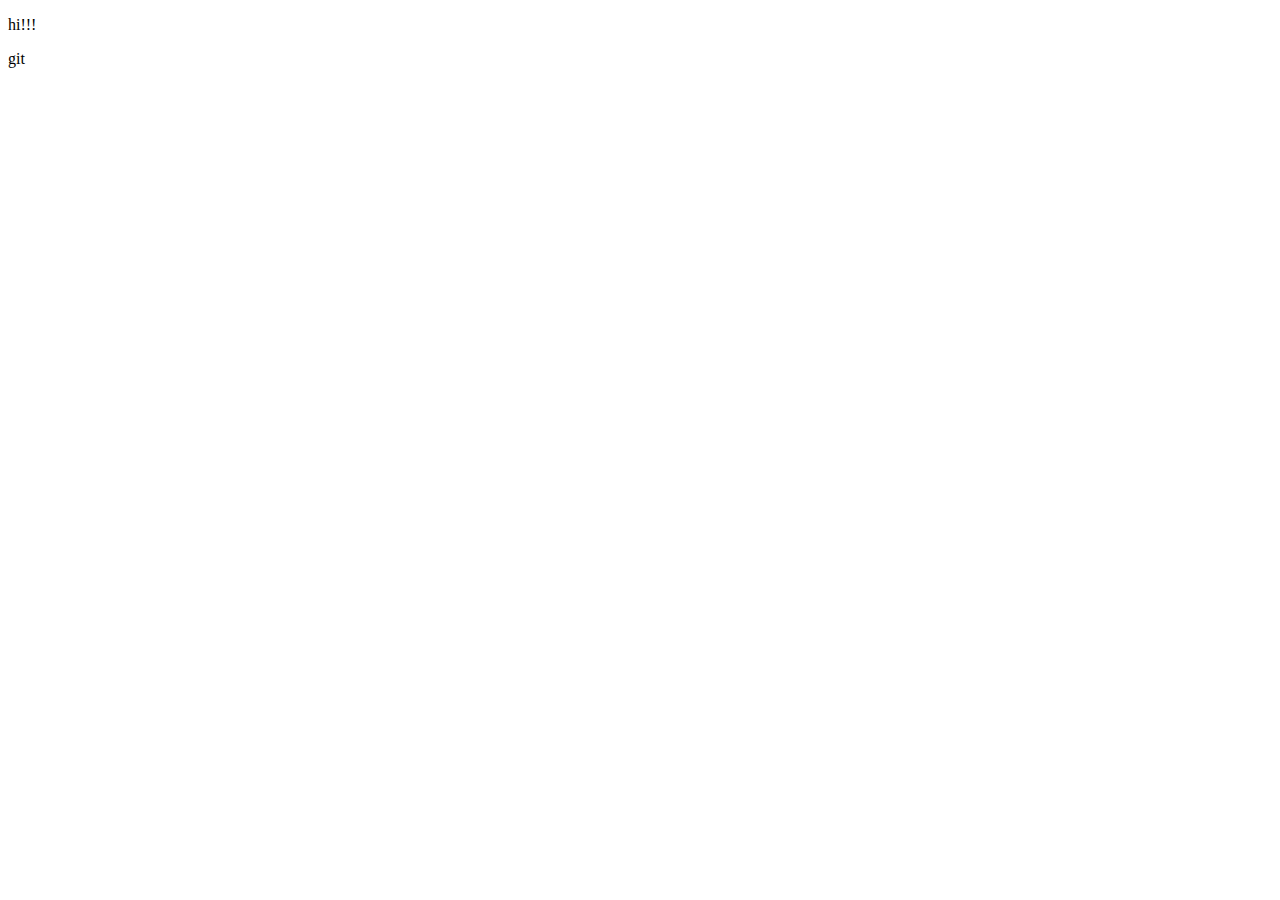
==== index.html @ 1c4cb1d4 "Add files via upload" ====
<!DOCTYPE html>
<html lang="en">
  <head>
    <meta charset="UTF-8" />
    <meta name="viewport" content="width=device-width, initial-scale=1.0" />
    <title>Document</title>
  </head>
  <body>
    <p>hi!!!</p>
  </body>
</html>
git
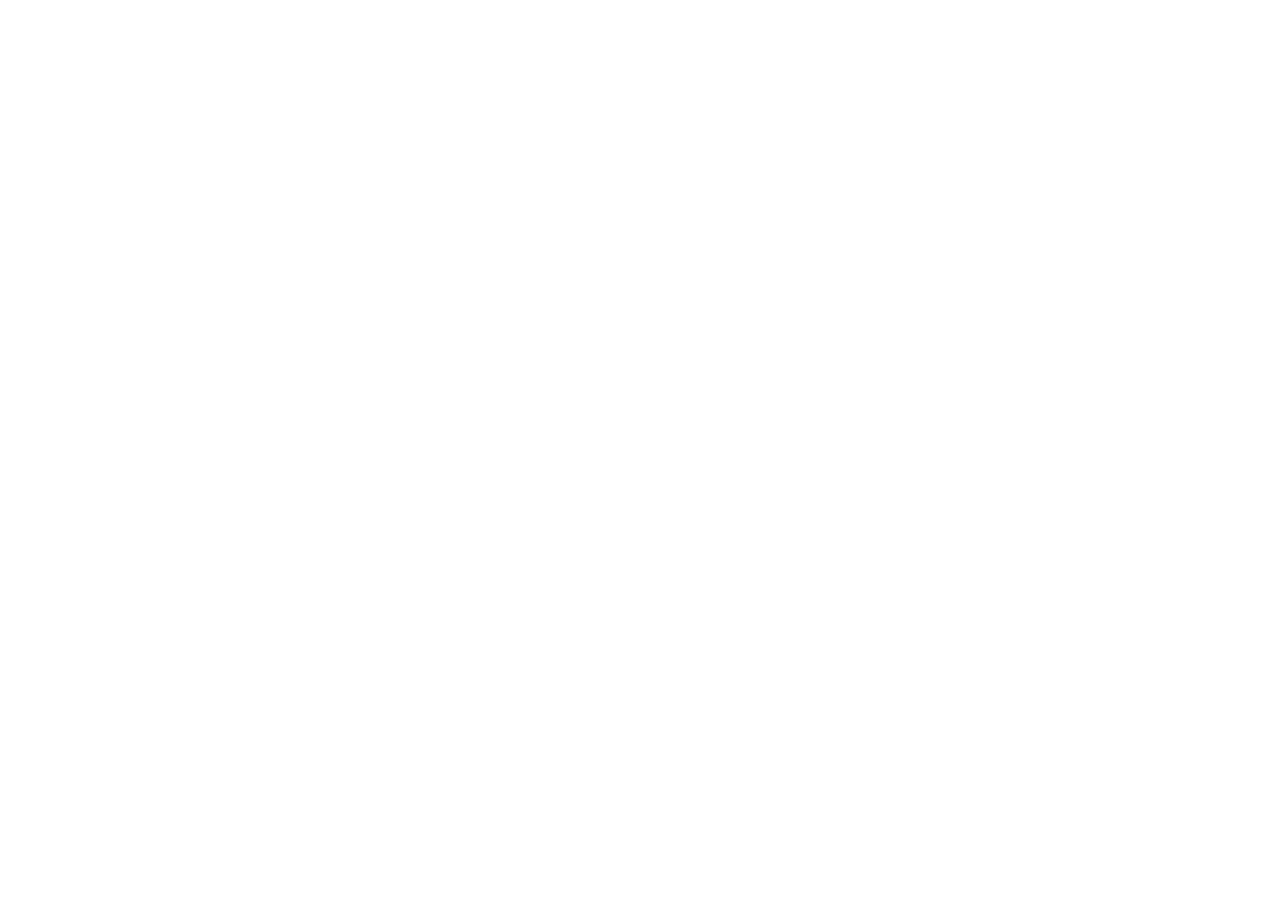
==== commit c0b8716f: "commit first" ====
--- a/index.html
+++ b/index.html
@@ -1,12 +1,13 @@
-<!DOCTYPE html>
-<html lang="en">
-  <head>
-    <meta charset="UTF-8" />
-    <meta name="viewport" content="width=device-width, initial-scale=1.0" />
-    <title>Document</title>
-  </head>
-  <body>
-    <p>hi!!!</p>
-  </body>
-</html>
-git
+<!DOCTYPE html>
+<html lang="en">
+  <head>
+    <meta charset="UTF-8" />
+    <meta name="viewport" content="width=device-width, initial-scale=1.0" />
+    <title>Document</title>
+  </head>
+  <body>
+    <header></header>
+    <link a="" />
+    <foot></foot>
+  </body>
+</html>
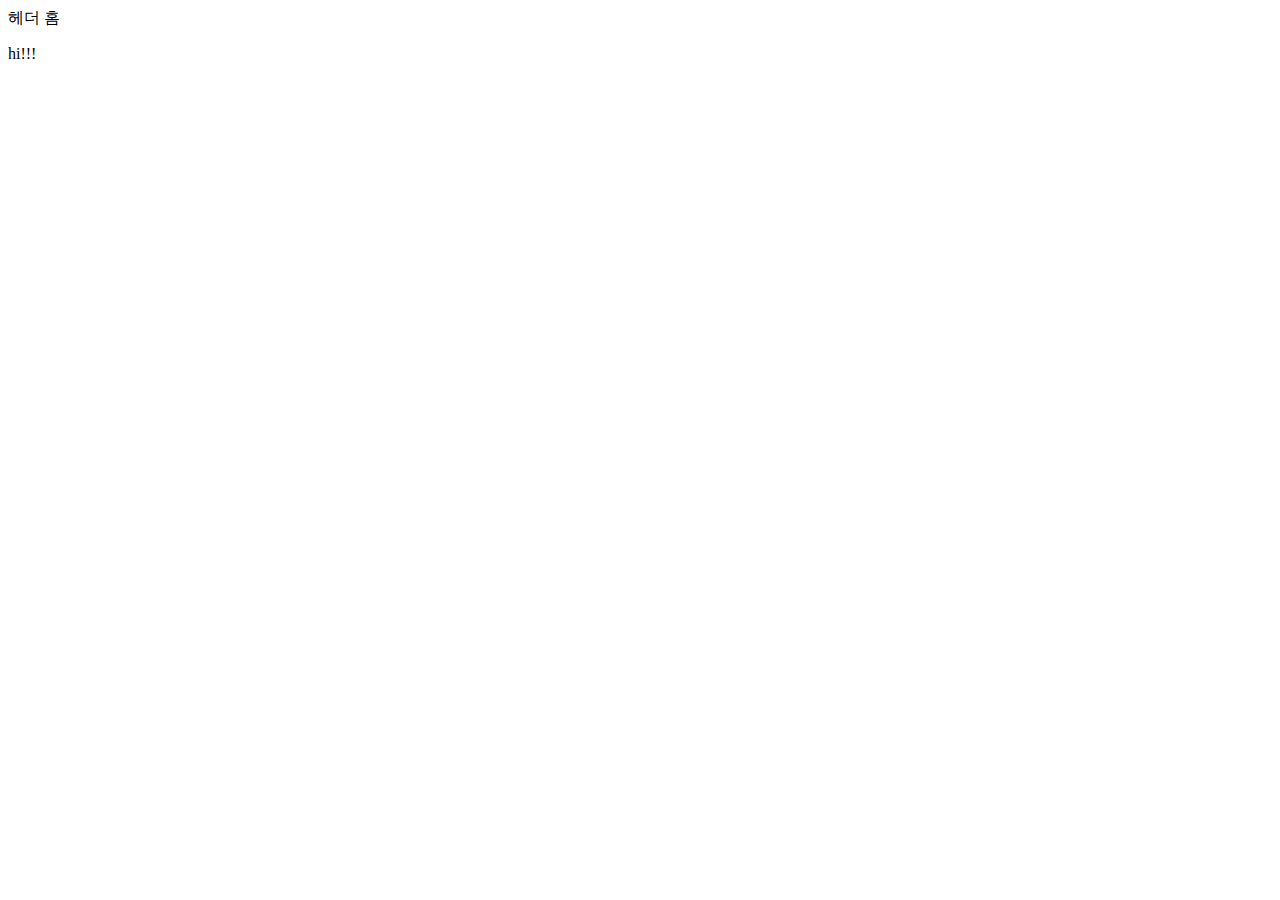
==== commit 5f899135: "commit second" ====
--- a/index.html
+++ b/index.html
@@ -2,12 +2,12 @@
 <html lang="en">
   <head>
     <meta charset="UTF-8" />
+
     <meta name="viewport" content="width=device-width, initial-scale=1.0" />
     <title>Document</title>
   </head>
   <body>
-    <header></header>
-    <link a="" />
-    <foot></foot>
+    헤더 홈
+    <p>hi!!!</p>
   </body>
 </html>
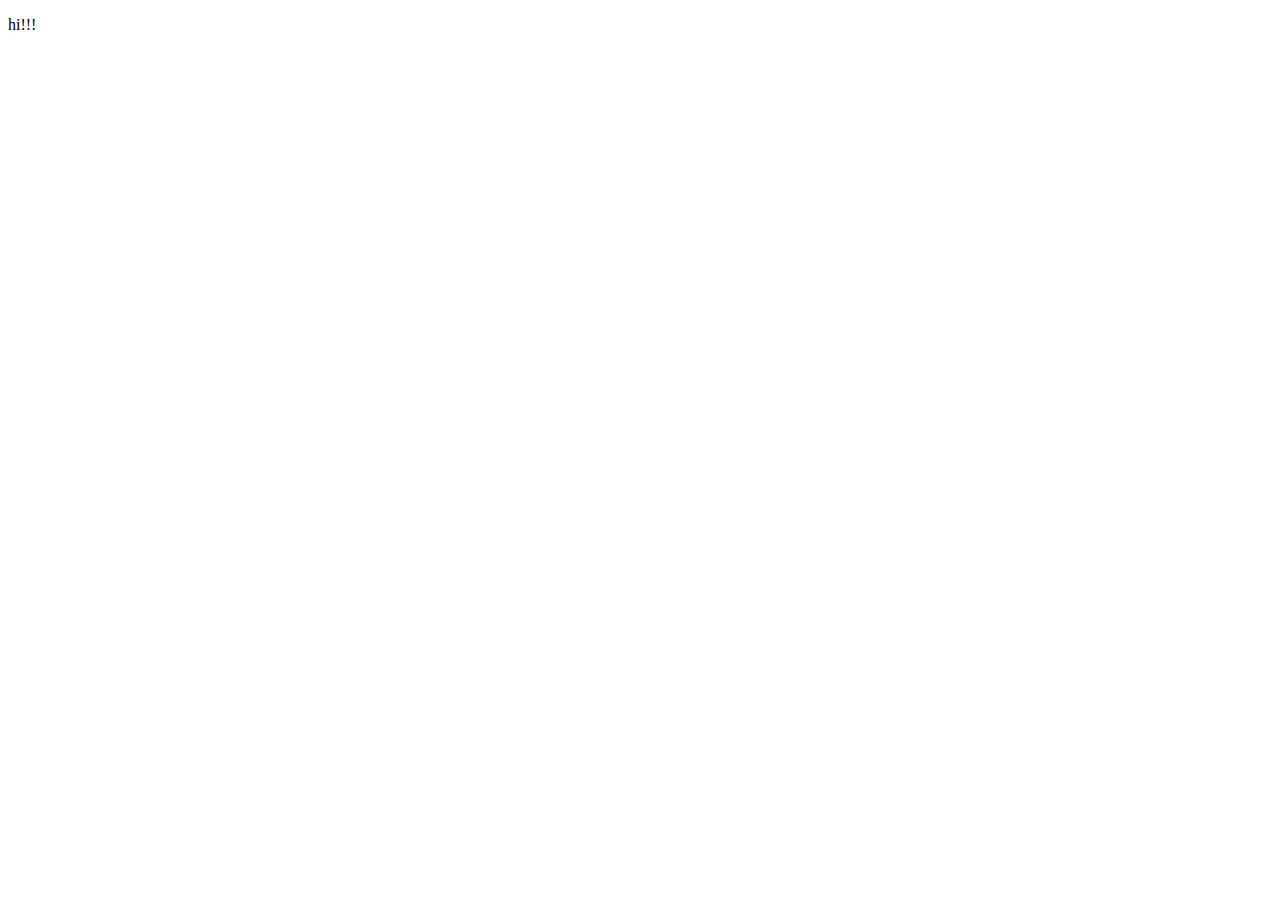
==== commit a5299314: "commit" ====
--- a/index.html
+++ b/index.html
@@ -2,12 +2,10 @@
 <html lang="en">
   <head>
     <meta charset="UTF-8" />
-
     <meta name="viewport" content="width=device-width, initial-scale=1.0" />
     <title>Document</title>
   </head>
   <body>
-    헤더 홈
     <p>hi!!!</p>
   </body>
 </html>
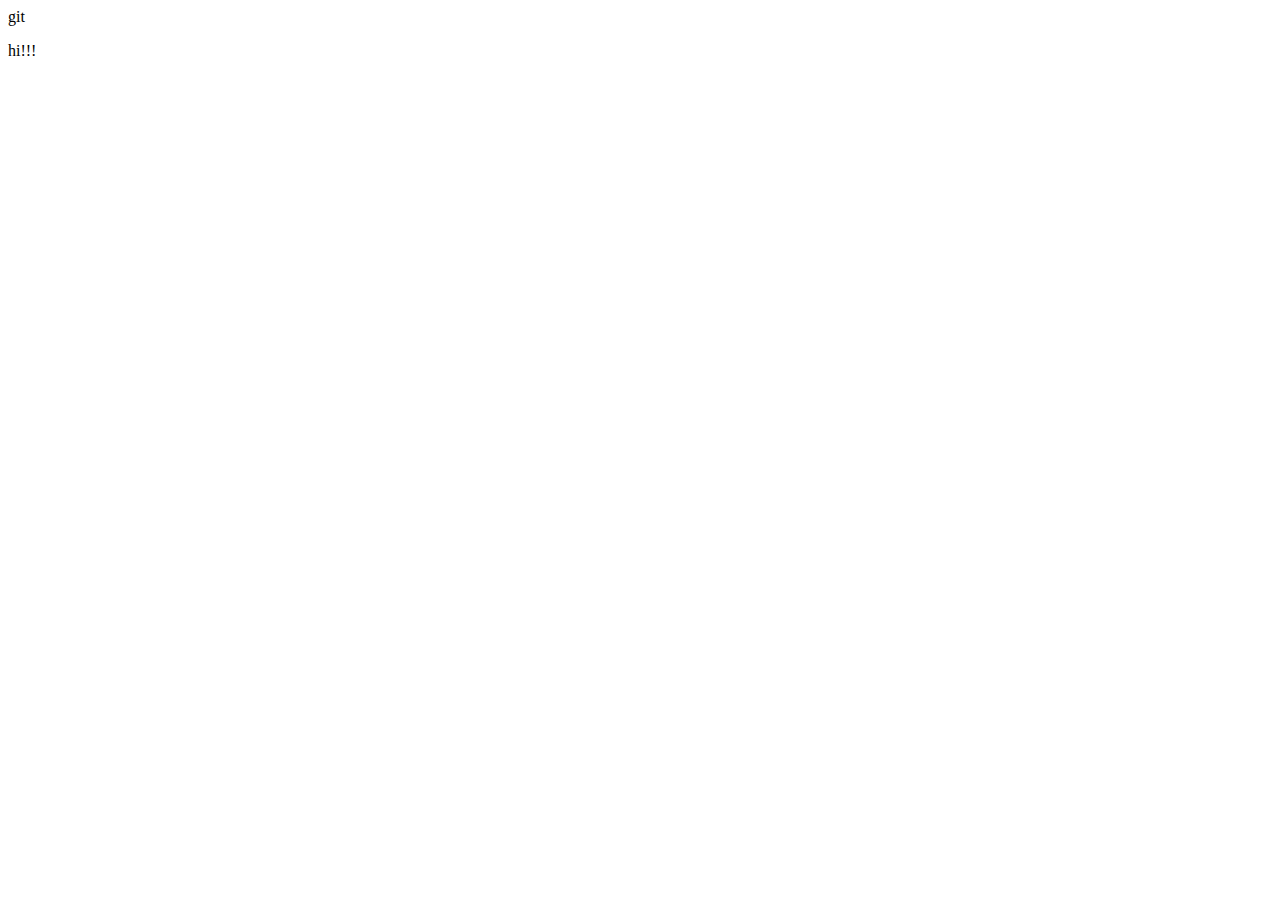
==== commit ca4ec950: "commit second" ====
--- a/index.html
+++ b/index.html
@@ -6,6 +6,7 @@
     <title>Document</title>
   </head>
   <body>
+    git
     <p>hi!!!</p>
   </body>
 </html>
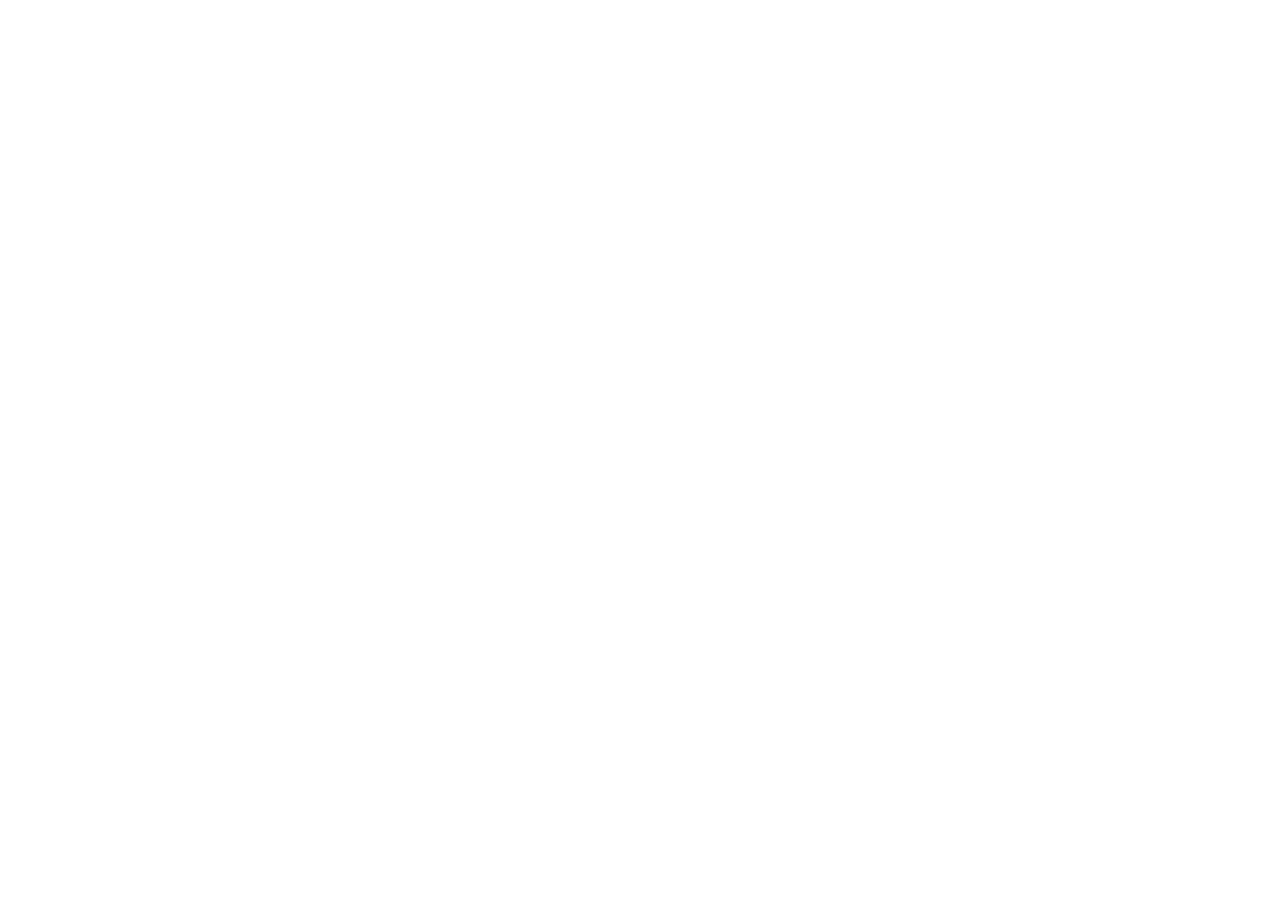
==== commit 6f3d2abb: "Commit first main layout" ====
--- a/index.html
+++ b/index.html
@@ -2,11 +2,10 @@
 <html lang="en">
   <head>
     <meta charset="UTF-8" />
+
     <meta name="viewport" content="width=device-width, initial-scale=1.0" />
     <title>Document</title>
+    <link rel="normalize" href="index.css" />
   </head>
-  <body>
-    git
-    <p>hi!!!</p>
-  </body>
+  <body></body>
 </html>
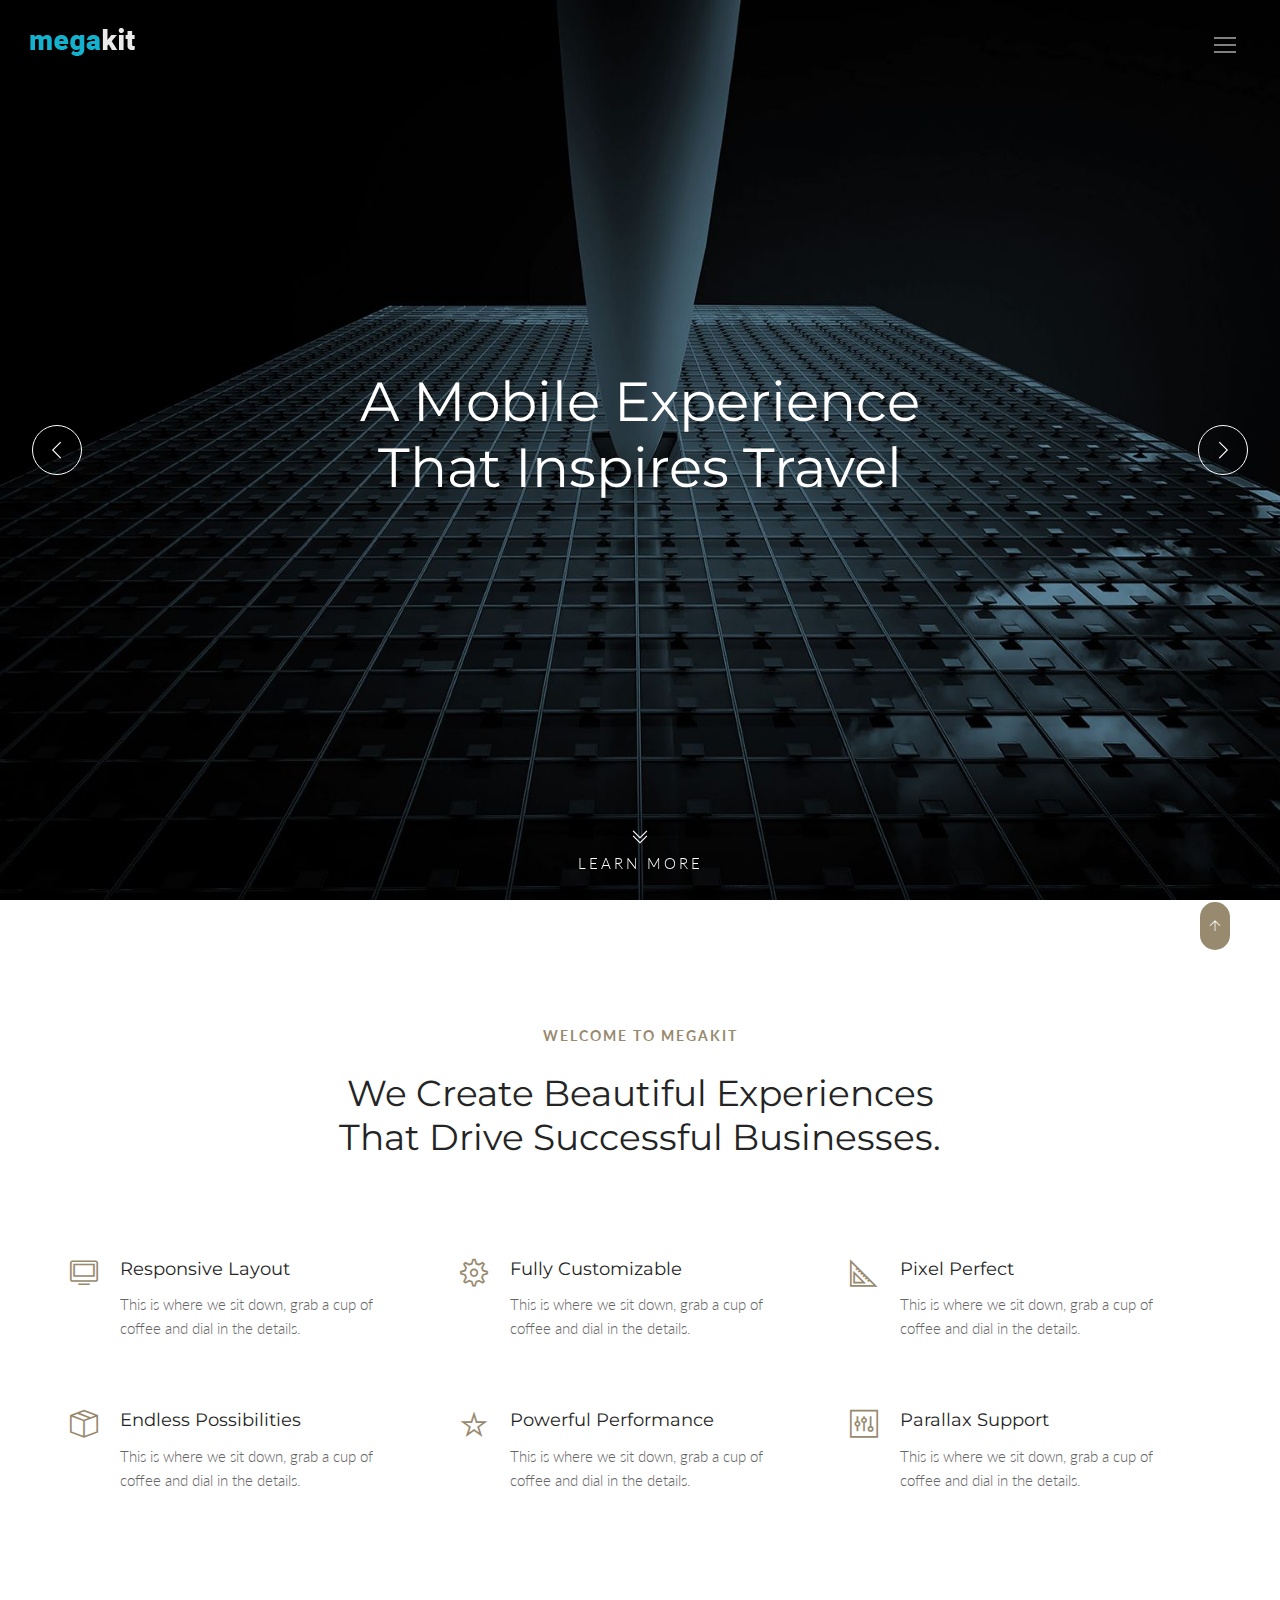
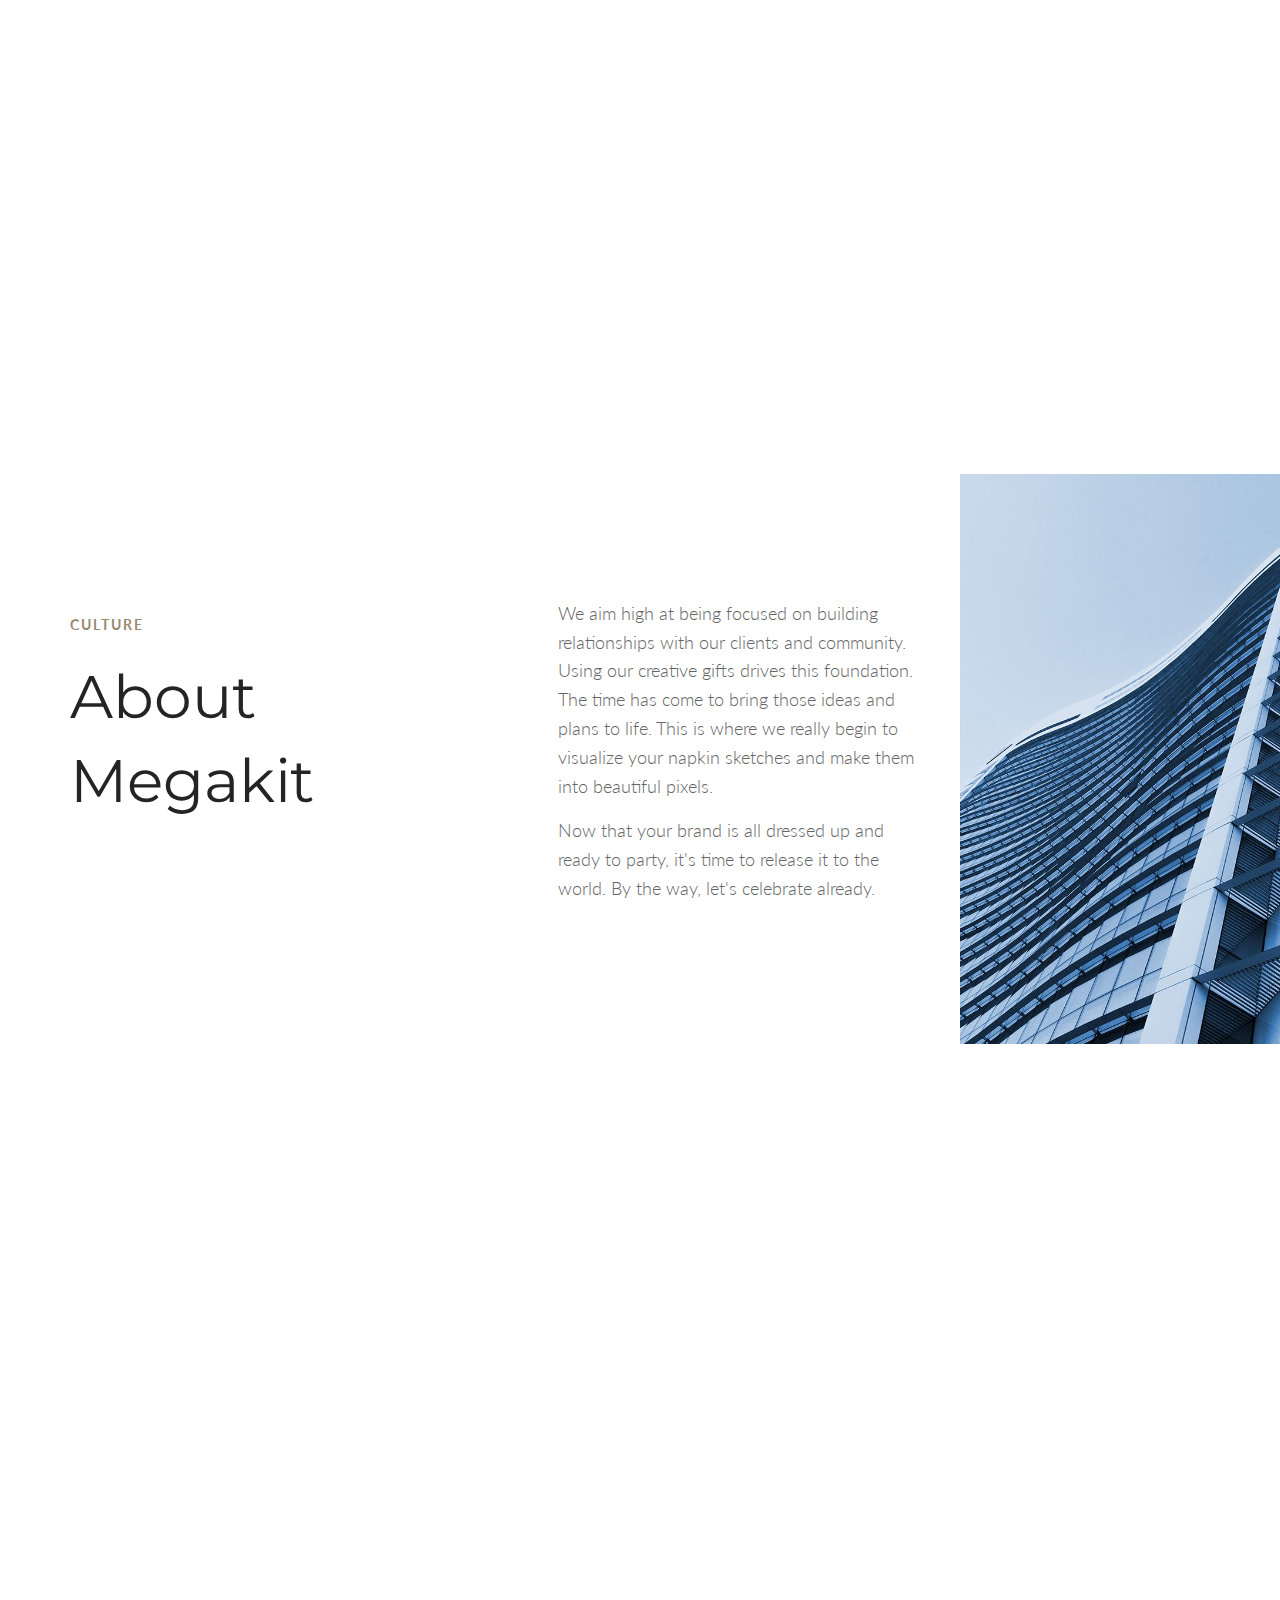
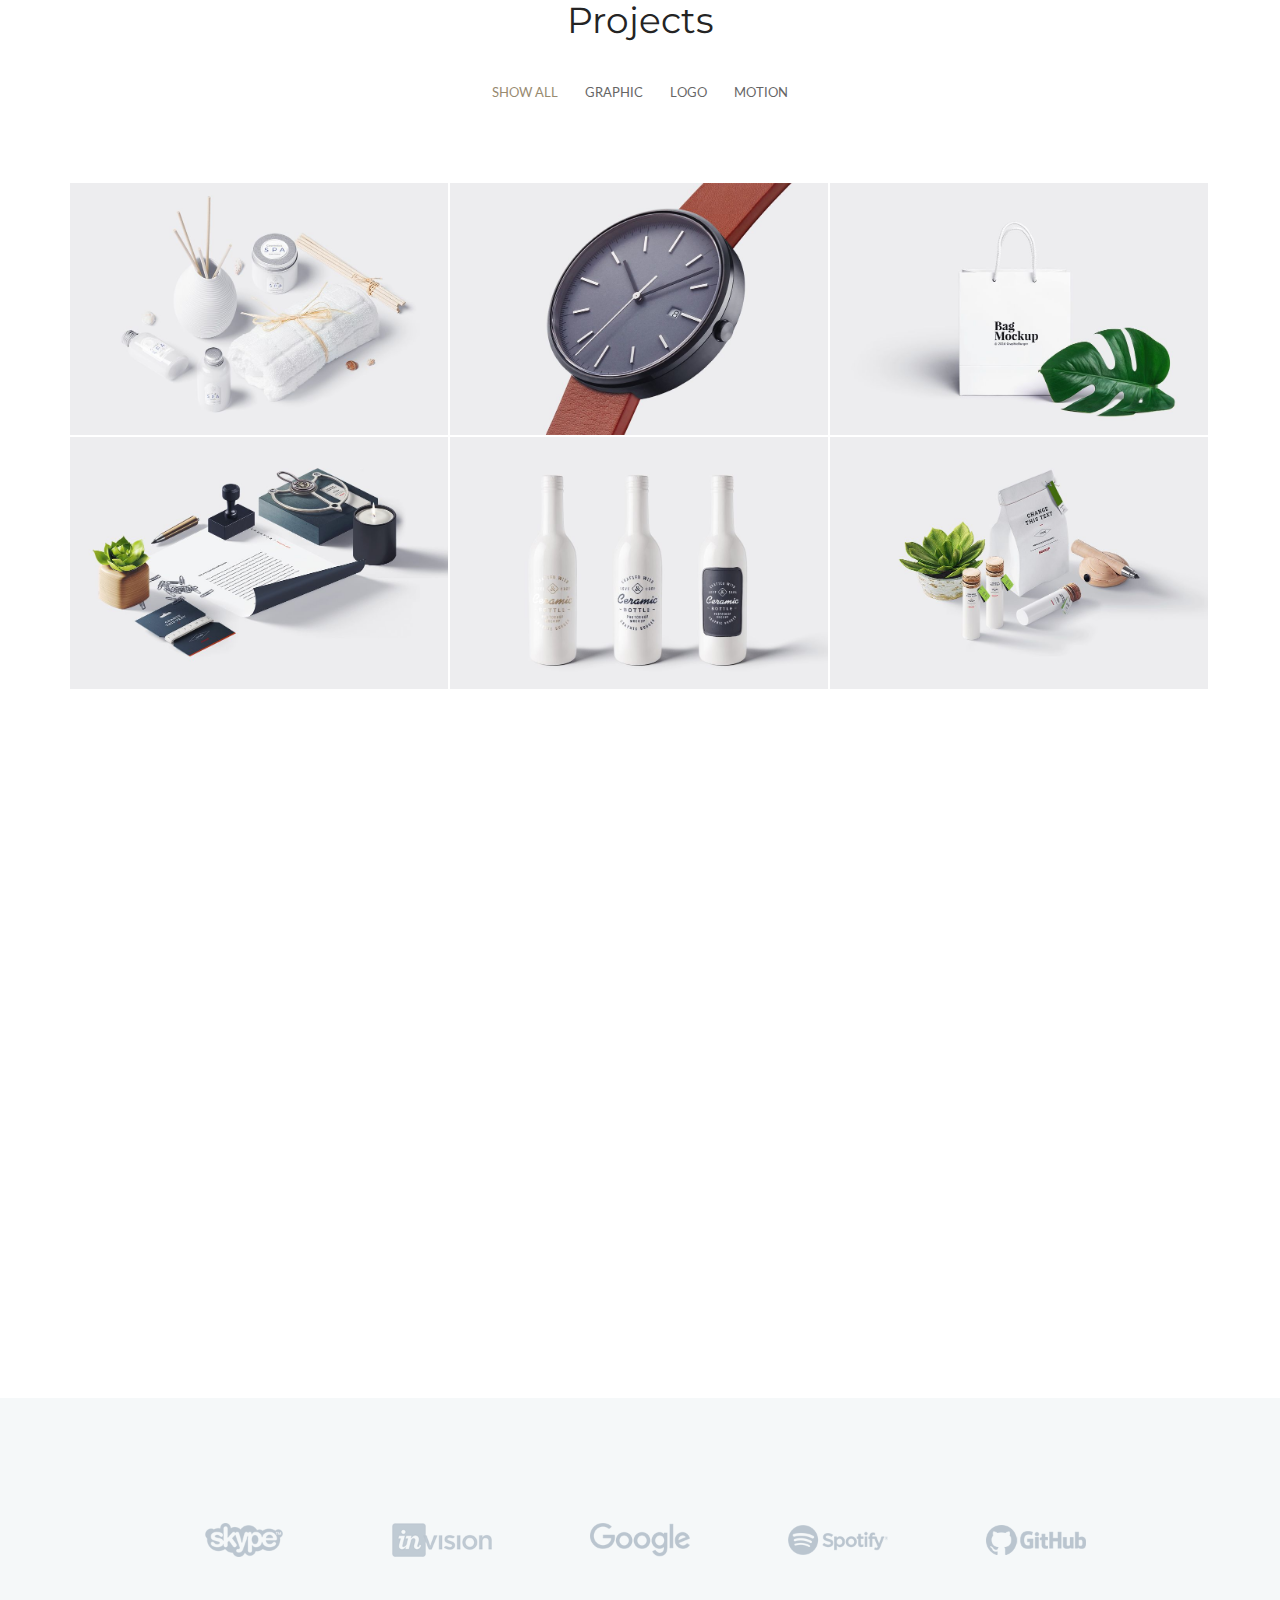
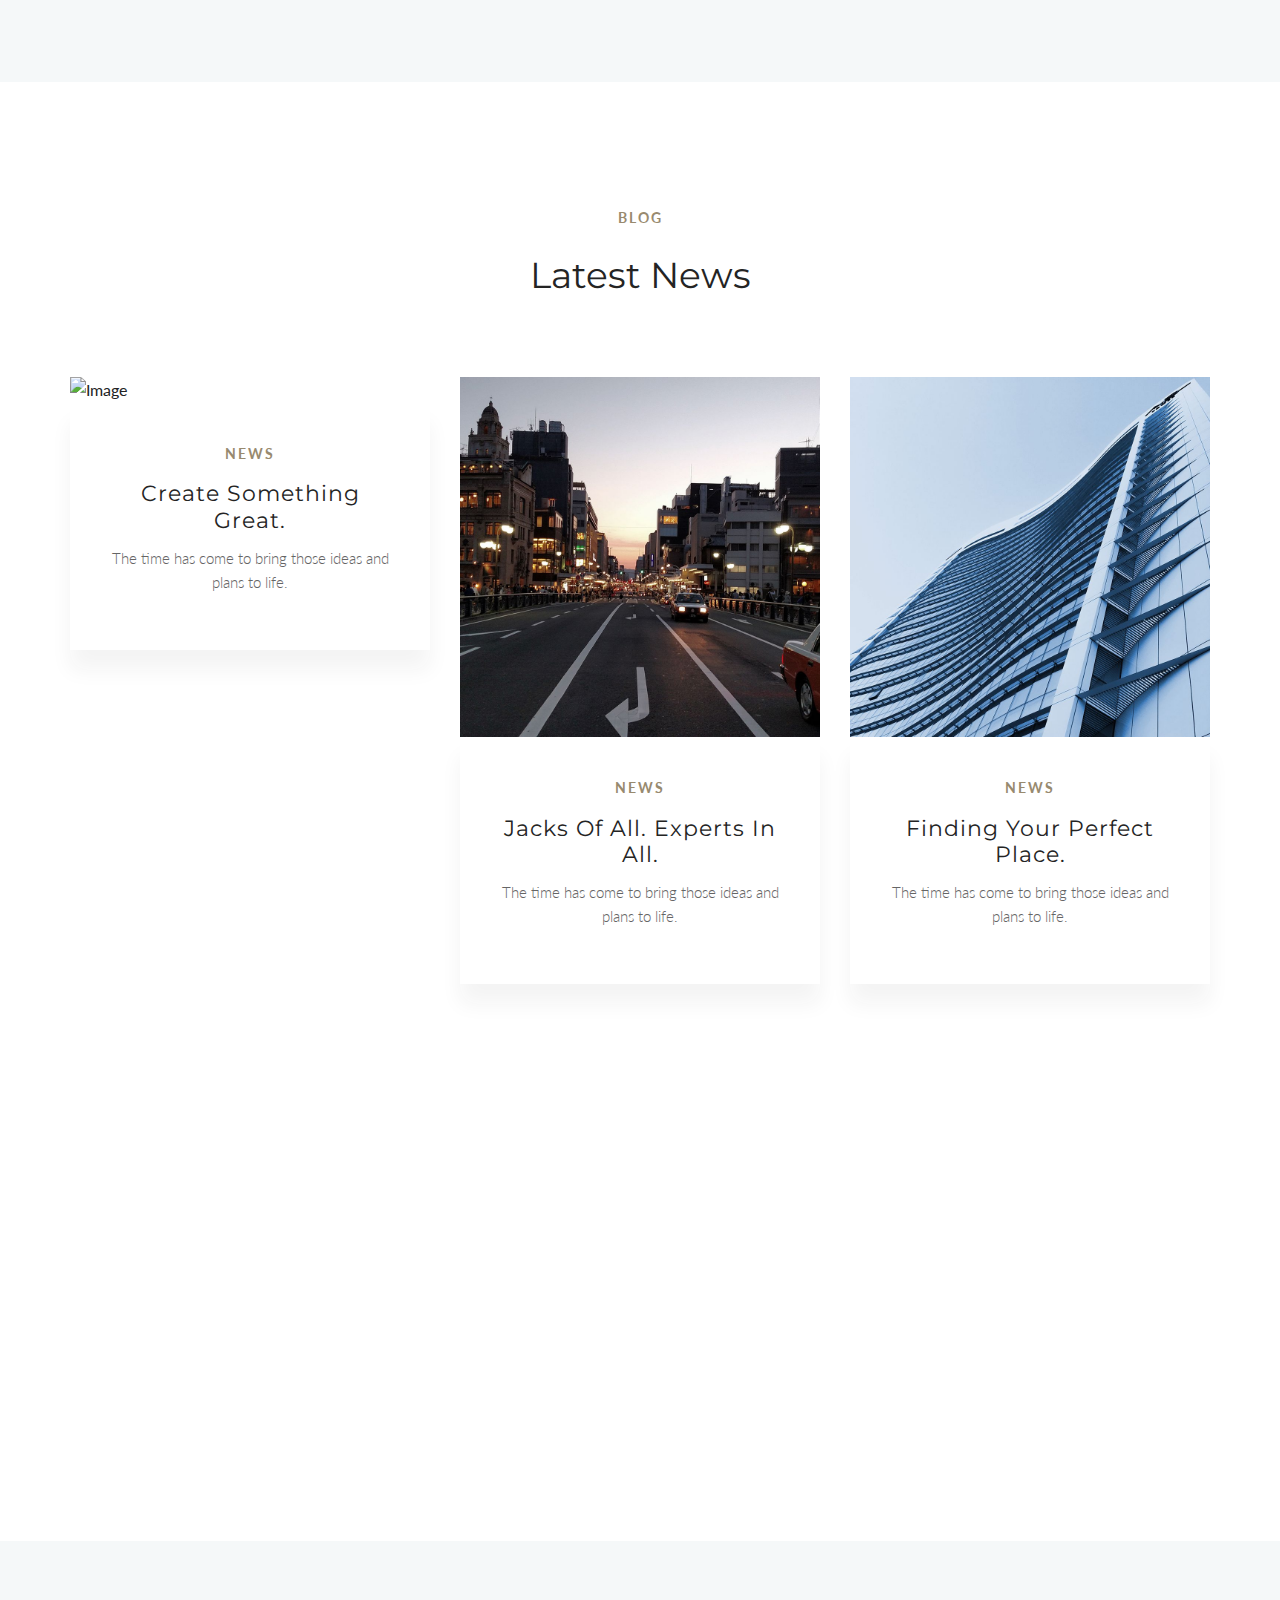
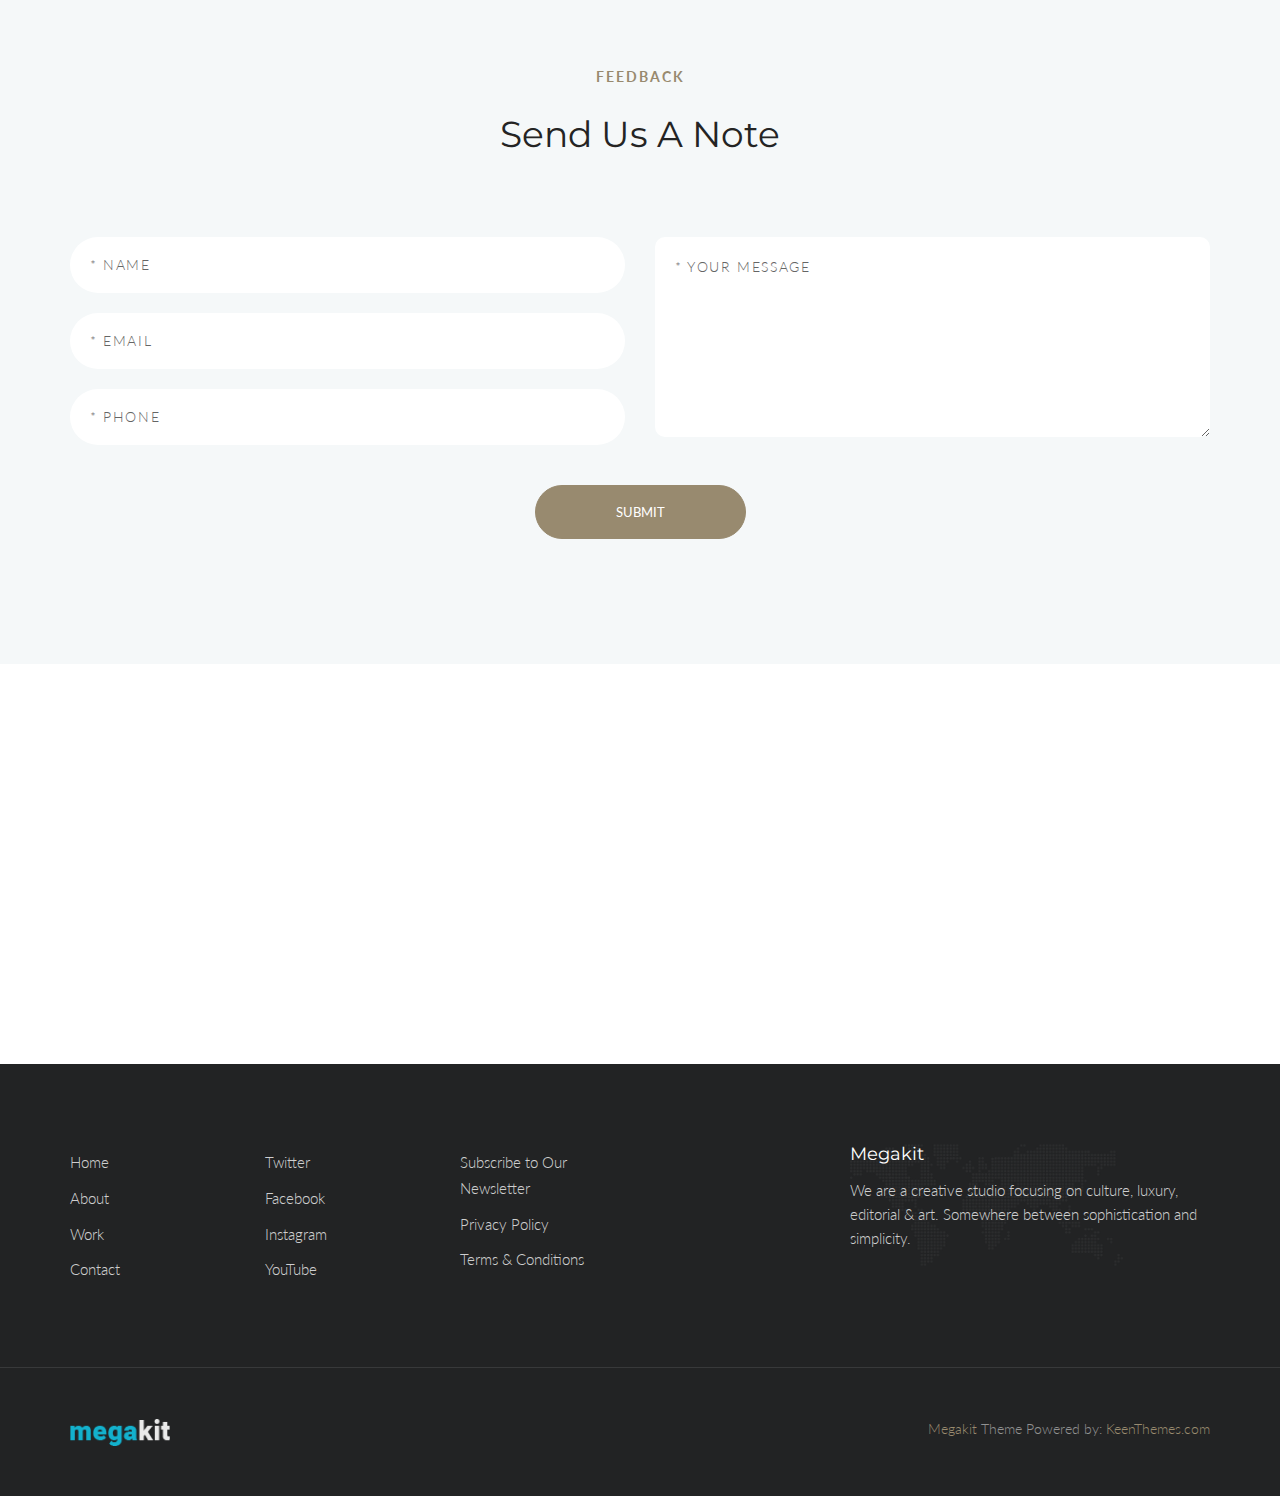
==== commit b3f42e09: "master commit" ====
--- a/index.html
+++ b/index.html
@@ -1,11 +1,792 @@
 <!DOCTYPE html>
-<html lang="en">
-  <head>
-    <meta charset="UTF-8" />
-
-    <meta name="viewport" content="width=device-width, initial-scale=1.0" />
-    <title>Document</title>
-    <link rel="normalize" href="index.css" />
-  </head>
-  <body></body>
+<html lang="en" class="no-js">
+    <!-- Begin Head -->
+    <head>
+        <!-- Basic -->
+        <meta charset="utf-8"/>
+        <meta name="viewport" content="width=device-width, initial-scale=1, shrink-to-fit=no">
+        <meta http-equiv="x-ua-compatible" content="ie=edge">
+        <title>Megakit - HTML5 Theme</title>
+        <meta name="keywords" content="HTML5 Theme" />
+        <meta name="description" content="Megakit - HTML5 Theme">
+        <meta name="author" content="keenthemes.com">
+
+        <!-- Web Fonts -->
+        <link href="https://fonts.googleapis.com/css?family=Lato:300,400,400i|Montserrat:400,700" rel="stylesheet">
+
+        <!-- Vendor Styles -->
+        <link href="vendor/bootstrap/css/bootstrap.min.css" rel="stylesheet" type="text/css"/>
+        <link href="css/animate.css" rel="stylesheet" type="text/css"/>
+        <link href="vendor/themify/themify.css" rel="stylesheet" type="text/css"/>
+        <link href="vendor/scrollbar/scrollbar.min.css" rel="stylesheet" type="text/css"/>
+        <link href="vendor/magnific-popup/magnific-popup.css" rel="stylesheet" type="text/css"/>
+        <link href="vendor/swiper/swiper.min.css" rel="stylesheet" type="text/css"/>
+        <link href="vendor/cubeportfolio/css/cubeportfolio.min.css" rel="stylesheet" type="text/css"/>
+
+        <!-- Theme Styles -->
+        <link href="css/style.css" rel="stylesheet" type="text/css"/>
+        <link href="css/global/global.css" rel="stylesheet" type="text/css"/>
+
+        <!-- Favicon -->
+        <link rel="shortcut icon" href="img/favicon.ico" type="image/x-icon">
+        <link rel="apple-touch-icon" href="img/apple-touch-icon.png">
+    </head>
+    <!-- End Head -->
+
+    <!-- Body -->
+    <body>
+
+        <!--========== HEADER ==========-->
+        <header class="navbar-fixed-top s-header js__header-sticky js__header-overlay">
+            <!-- Navbar -->
+            <div class="s-header__navbar">
+                <div class="s-header__container">
+                    <div class="s-header__navbar-row">
+                        <div class="s-header__navbar-row-col">
+                            <!-- Logo -->
+                            <div class="s-header__logo">
+                                <a href="index.html" class="s-header__logo-link">
+                                    <img class="s-header__logo-img s-header__logo-img-default" src="img/logo.png" alt="Megakit Logo">
+                                    <img class="s-header__logo-img s-header__logo-img-shrink" src="img/logo-dark.png" alt="Megakit Logo">
+                                </a>
+                            </div>
+                            <!-- End Logo -->
+                        </div>
+                        <div class="s-header__navbar-row-col">
+                            <!-- Trigger -->
+                            <a href="javascript:void(0);" class="s-header__trigger js__trigger">
+                                <span class="s-header__trigger-icon"></span>
+                                <svg x="0rem" y="0rem" width="3.125rem" height="3.125rem" viewbox="0 0 54 54">
+                                    <circle fill="transparent" stroke="#fff" stroke-width="1" cx="27" cy="27" r="25" stroke-dasharray="157 157" stroke-dashoffset="157"></circle>
+                                </svg>
+                            </a>
+                            <!-- End Trigger -->
+                        </div>
+                    </div>
+                </div>
+            </div>
+            <!-- End Navbar -->
+
+            <!-- Overlay -->
+            <div class="s-header-bg-overlay js__bg-overlay">
+                <!-- Nav -->
+                <nav class="s-header__nav js__scrollbar">
+                    <div class="container-fluid">
+                        <!-- Menu List -->                                
+                        <ul class="list-unstyled s-header__nav-menu">
+                            <li class="s-header__nav-menu-item"><a class="s-header__nav-menu-link s-header__nav-menu-link-divider -is-active" href="index.html">Corporate</a></li>
+                            <li class="s-header__nav-menu-item"><a class="s-header__nav-menu-link s-header__nav-menu-link-divider" href="index_app_landing.html">App Landing</a></li>
+                            <li class="s-header__nav-menu-item"><a class="s-header__nav-menu-link s-header__nav-menu-link-divider" href="index_portfolio.html">Portfolio</a></li>
+                            <li class="s-header__nav-menu-item"><a class="s-header__nav-menu-link s-header__nav-menu-link-divider" href="index_events.html">Events</a></li>
+                            <li class="s-header__nav-menu-item"><a class="s-header__nav-menu-link s-header__nav-menu-link-divider" href="index_lawyer.html">Lawyer</a></li>
+                            <li class="s-header__nav-menu-item"><a class="s-header__nav-menu-link s-header__nav-menu-link-divider" href="index_clinic.html">Clinic</a></li>
+                            <li class="s-header__nav-menu-item"><a class="s-header__nav-menu-link s-header__nav-menu-link-divider" href="index_coming_soon.html">Coming Soon</a></li>
+                        </ul>
+                        <!-- End Menu List -->
+
+                        <!-- Menu List -->                                
+                        <ul class="list-unstyled s-header__nav-menu">
+                            <li class="s-header__nav-menu-item"><a class="s-header__nav-menu-link s-header__nav-menu-link-divider" href="about.html">About</a></li>
+                            <li class="s-header__nav-menu-item"><a class="s-header__nav-menu-link s-header__nav-menu-link-divider" href="team.html">Team</a></li>
+                            <li class="s-header__nav-menu-item"><a class="s-header__nav-menu-link s-header__nav-menu-link-divider" href="services.html">Services</a></li>
+                            <li class="s-header__nav-menu-item"><a class="s-header__nav-menu-link s-header__nav-menu-link-divider" href="events.html">Events</a></li>
+                            <li class="s-header__nav-menu-item"><a class="s-header__nav-menu-link s-header__nav-menu-link-divider" href="faq.html">FAQ</a></li>
+                            <li class="s-header__nav-menu-item"><a class="s-header__nav-menu-link s-header__nav-menu-link-divider" href="contacts.html">Contacts</a></li>
+                        </ul>
+                        <!-- End Menu List -->
+                    </div>
+                </nav>
+                <!-- End Nav -->
+                
+                <!-- Action -->
+                <ul class="list-inline s-header__action s-header__action--lb">
+                    <li class="s-header__action-item"><a class="s-header__action-link -is-active" href="#">En</a></li>
+                    <li class="s-header__action-item"><a class="s-header__action-link" href="#">Fr</a></li>
+                </ul>
+                <!-- End Action -->
+
+                <!-- Action -->
+                <ul class="list-inline s-header__action s-header__action--rb">
+                    <li class="s-header__action-item">
+                        <a class="s-header__action-link" href="#">
+                            <i class="g-padding-r-5--xs ti-facebook"></i>
+                            <span class="g-display-none--xs g-display-inline-block--sm">Facebook</span>
+                        </a>
+                    </li>
+                    <li class="s-header__action-item">
+                        <a class="s-header__action-link" href="#">
+                            <i class="g-padding-r-5--xs ti-twitter"></i>
+                            <span class="g-display-none--xs g-display-inline-block--sm">Twitter</span>
+                        </a>
+                    </li>
+                    <li class="s-header__action-item">
+                        <a class="s-header__action-link" href="#">
+                            <i class="g-padding-r-5--xs ti-instagram"></i>
+                            <span class="g-display-none--xs g-display-inline-block--sm">Instagram</span>
+                        </a>
+                    </li>
+                </ul>
+                <!-- End Action -->
+            </div>
+            <!-- End Overlay -->
+        </header>
+        <!--========== END HEADER ==========-->
+
+        <!--========== SWIPER SLIDER ==========-->
+        <div class="s-swiper js__swiper-one-item">
+            <!-- Swiper Wrapper -->
+            <div class="swiper-wrapper">
+                <div class="g-fullheight--xs g-bg-position--center swiper-slide" style="background: url('img/1920x1080/02.jpg');">
+                    <div class="container g-text-center--xs g-ver-center--xs">
+                        <div class="g-margin-b-30--xs">
+                            <h1 class="g-font-size-35--xs g-font-size-45--sm g-font-size-55--md g-color--white">A Mobile Experience<br>That Inspires Travel</h1>
+                        </div>
+                    </div>
+                </div>
+                <div class="g-fullheight--xs g-bg-position--center swiper-slide" style="background: url('img/1920x1080/cafe01.png');">
+                    <div class="container g-text-center--xs g-ver-center--xs">
+                        <div class="g-margin-b-30--xs">
+                            <div class="g-margin-b-30--xs">
+                                <h2 class="g-font-size-35--xs g-font-size-45--sm g-font-size-55--md g-color--white">We Craft Experience<br>That Help Brands<br>Stand Out</h2>
+                            </div>
+                        </div>
+                    </div>
+                </div>
+            </div>
+            <!-- End Swiper Wrapper -->
+
+            <!-- Arrows -->
+            <a href="javascript:void(0);" class="s-swiper__arrow-v1--right s-icon s-icon--md s-icon--white-brd g-radius--circle ti-angle-right js__swiper-btn--next"></a>
+            <a href="javascript:void(0);" class="s-swiper__arrow-v1--left s-icon s-icon--md s-icon--white-brd g-radius--circle ti-angle-left js__swiper-btn--prev"></a>
+            <!-- End Arrows -->
+            
+            <a href="#js__scroll-to-section" class="s-scroll-to-section-v1--bc g-margin-b-15--xs">
+                <span class="g-font-size-18--xs g-color--white ti-angle-double-down"></span>
+                <p class="text-uppercase g-color--white g-letter-spacing--3 g-margin-b-0--xs">Learn More</p>
+            </a>
+        </div>
+        <!--========== END SWIPER SLIDER ==========-->
+
+        <!--========== PAGE CONTENT ==========-->
+        <!-- Features -->
+        <div id="js__scroll-to-section" class="container g-padding-y-80--xs g-padding-y-125--sm">
+            <div class="g-text-center--xs g-margin-b-100--xs">
+                <p class="text-uppercase g-font-size-14--xs g-font-weight--700 g-color--primary g-letter-spacing--2 g-margin-b-25--xs">Welcome to Megakit</p>
+                <h2 class="g-font-size-32--xs g-font-size-36--md">We Create Beautiful Experiences <br> That Drive Successful Businesses.</h2>
+            </div>
+            <div class="row g-margin-b-60--xs g-margin-b-70--md">
+                <div class="col-sm-4 g-margin-b-60--xs g-margin-b-0--md">
+                    <div class="clearfix">
+                        <div class="g-media g-width-30--xs">
+                            <div class="wow fadeInDown" data-wow-duration=".3" data-wow-delay=".1s">
+                                <i class="g-font-size-28--xs g-color--primary ti-desktop"></i>
+                            </div>
+                        </div>
+                        <div class="g-media__body g-padding-x-20--xs">
+                            <h3 class="g-font-size-18--xs">Responsive Layout</h3>
+                            <p class="g-margin-b-0--xs">This is where we sit down, grab a cup of coffee and dial in the details.</p>
+                        </div>
+                    </div>
+                </div>
+                <div class="col-sm-4 g-margin-b-60--xs g-margin-b-0--md">
+                    <div class="clearfix">
+                        <div class="g-media g-width-30--xs">
+                            <div class="wow fadeInDown" data-wow-duration=".3" data-wow-delay=".2s">
+                                <i class="g-font-size-28--xs g-color--primary ti-settings"></i>
+                            </div>
+                        </div>
+                        <div class="g-media__body g-padding-x-20--xs">
+                            <h3 class="g-font-size-18--xs">Fully Customizable</h3>
+                            <p class="g-margin-b-0--xs">This is where we sit down, grab a cup of coffee and dial in the details.</p>
+                        </div>
+                    </div>
+                </div>
+                <div class="col-sm-4">
+                    <div class="clearfix">
+                        <div class="g-media g-width-30--xs">
+                            <div class="wow fadeInDown" data-wow-duration=".3" data-wow-delay=".3s">
+                                <i class="g-font-size-28--xs g-color--primary ti-ruler-alt-2"></i>
+                            </div>
+                        </div>
+                        <div class="g-media__body g-padding-x-20--xs">
+                            <h3 class="g-font-size-18--xs">Pixel Perfect</h3>
+                            <p class="g-margin-b-0--xs">This is where we sit down, grab a cup of coffee and dial in the details.</p>
+                        </div>
+                    </div>
+                </div>
+            </div>
+            <!-- // end row  -->
+            <div class="row">
+                <div class="col-sm-4 g-margin-b-60--xs g-margin-b-0--md">
+                    <div class="clearfix">
+                        <div class="g-media g-width-30--xs">
+                            <div class="wow fadeInDown" data-wow-duration=".3" data-wow-delay=".4s">
+                                <i class="g-font-size-28--xs g-color--primary ti-package"></i>
+                            </div>
+                        </div>
+                        <div class="g-media__body g-padding-x-20--xs">
+                            <h3 class="g-font-size-18--xs">Endless Possibilities</h3>
+                            <p class="g-margin-b-0--xs">This is where we sit down, grab a cup of coffee and dial in the details.</p>
+                        </div>
+                    </div>
+                </div>
+                <div class="col-sm-4 g-margin-b-60--xs g-margin-b-0--md">
+                    <div class="clearfix">
+                        <div class="g-media g-width-30--xs">
+                            <div class="wow fadeInDown" data-wow-duration=".3" data-wow-delay=".5s">
+                                <i class="g-font-size-28--xs g-color--primary ti-star"></i>
+                            </div>
+                        </div>
+                        <div class="g-media__body g-padding-x-20--xs">
+                            <h3 class="g-font-size-18--xs">Powerful Performance</h3>
+                            <p class="g-margin-b-0--xs">This is where we sit down, grab a cup of coffee and dial in the details.</p>
+                        </div>
+                    </div>
+                </div>
+                <div class="col-sm-4">
+                    <div class="clearfix">
+                        <div class="g-media g-width-30--xs">
+                            <div class="wow fadeInDown" data-wow-duration=".3" data-wow-delay=".6s">
+                                <i class="g-font-size-28--xs g-color--primary ti-panel"></i>
+                            </div>
+                        </div>
+                        <div class="g-media__body g-padding-x-20--xs">
+                            <h3 class="g-font-size-18--xs">Parallax Support</h3>
+                            <p class="g-margin-b-0--xs">This is where we sit down, grab a cup of coffee and dial in the details.</p>
+                        </div>
+                    </div>
+                </div>
+            </div>
+            <!-- // end row  -->
+        </div>
+        <!-- End Features -->
+
+        <!-- Parallax -->
+        <div class="js__parallax-window" style="background: url(img/1920x1080/13.jpg) 50% 0 no-repeat fixed;">
+            <div class="container g-text-center--xs g-padding-y-80--xs g-padding-y-125--sm">
+                <div class="g-margin-b-80--xs">
+                    <h2 class="g-font-size-40--xs g-font-size-50--sm g-font-size-60--md g-color--white">The Fastest Way To Develop</h2>
+                </div>
+                <a href="http://keenthemes.com/" class="text-uppercase s-btn s-btn--md s-btn--white-brd g-radius--50">Learn More</a>
+            </div>
+        </div>
+        <!-- End Parallax -->
+
+        <!-- Culture -->
+        <div class="g-promo-section">
+            <div class="container g-padding-y-80--xs g-padding-y-125--sm">
+                <div class="row">
+                    <div class="col-md-4 g-margin-t-15--xs g-margin-b-60--xs g-margin-b-0--lg">
+                        <p class="text-uppercase g-font-size-14--xs g-font-weight--700 g-color--primary g-letter-spacing--2 g-margin-b-25--xs">Culture</p>
+                        <div class="wow fadeInLeft" data-wow-duration=".3" data-wow-delay=".1s">
+                            <h2 class="g-font-size-40--xs g-font-size-50--sm g-font-size-60--md">About</h2>
+                        </div>
+                        <div class="wow fadeInLeft" data-wow-duration=".3" data-wow-delay=".3s">
+                            <h2 class="g-font-size-40--xs g-font-size-50--sm g-font-size-60--md">Megakit</h2>
+                        </div>
+                    </div>
+                    <div class="col-md-4 col-md-offset-1">
+                        <p class="g-font-size-18--xs">We aim high at being focused on building relationships with our clients and community. Using our creative gifts drives this foundation. The time has come to bring those ideas and plans to life. This is where we really begin to visualize your napkin sketches and make them into beautiful pixels.</p>
+                        <p class="g-font-size-18--xs">Now that your brand is all dressed up and ready to party, it's time to release it to the world. By the way, let's celebrate already.</p>
+                    </div>
+                </div>
+            </div>
+            <div class="col-sm-3 g-promo-section__img-right--lg g-bg-position--center g-height-100-percent--md js__fullwidth-img">
+                <img class="img-responsive" src="img/970x970/03.jpg" alt="Image">
+            </div>
+        </div>
+        <!-- End Culture -->
+
+        <!-- Subscribe -->
+        <div class="js__parallax-window" style="background: url(img/1920x1080/07.jpg) 50% 0 no-repeat fixed;">
+            <div class="g-container--sm g-text-center--xs g-padding-y-80--xs g-padding-y-125--sm">
+                <div class="g-margin-b-80--xs">
+                    <p class="text-uppercase g-font-size-14--xs g-font-weight--700 g-color--white-opacity g-letter-spacing--2 g-margin-b-25--xs">Subscribe</p>
+                    <h2 class="g-font-size-32--xs g-font-size-36--md g-color--white">Join Over 1000+ People</h2>
+                </div>
+                <div class="row">
+                    <div class="col-sm-6 col-sm-offset-3 col-xs-10 col-xs-offset-1">
+                        <form class="input-group">
+                            <input type="email" class="form-control s-form-v1__input g-radius--left-50" name="email" placeholder="Enter your email">
+                            <span class="input-group-btn">
+                                <button type="submit" class="s-btn s-btn-icon--md s-btn-icon--white-brd s-btn--white-brd g-radius--right-50"><i class="ti-arrow-right"></i></button>
+                            </span>
+                        </form>
+                    </div>
+                </div>
+            </div>
+        </div>
+        <!-- End Subscribe -->
+
+        <!-- Portfolio Filter -->
+        <div class="container g-padding-y-80--xs">
+            <div class="g-text-center--xs g-margin-b-40--xs">
+                <h2 class="g-font-size-32--xs g-font-size-36--md">Projects</h2>
+            </div>
+            <div class="s-portfolio">
+                <div id="js__filters-portfolio-gallery" class="s-portfolio__filter-v1 cbp-l-filters-text cbp-l-filters-center">
+                    <div data-filter="*" class="s-portfolio__filter-v1-item cbp-filter-item cbp-filter-item-active">Show All</div>
+                    <div data-filter=".graphic" class="s-portfolio__filter-v1-item cbp-filter-item">Graphic</div>
+                    <div data-filter=".logos" class="s-portfolio__filter-v1-item cbp-filter-item">Logo</div>
+                    <div data-filter=".motion" class="s-portfolio__filter-v1-item cbp-filter-item">Motion</div>
+                </div>
+            </div>
+        </div>
+        <!-- End Portfolio Filter -->
+
+        <!-- Portfolio Gallery -->
+        <div class="container g-margin-b-100--xs">
+            <div id="js__grid-portfolio-gallery" class="cbp">
+                <!-- Item -->
+                <div class="s-portfolio__item cbp-item logos motion">
+                    <div class="s-portfolio__img-effect">
+                        <img src="img/970x647/05.jpg" alt="Portfolio Image">
+                    </div>
+                    <div class="s-portfolio__caption-hover--cc">
+                        <div class="g-margin-b-25--xs">
+                            <h4 class="g-font-size-18--xs g-color--white g-margin-b-5--xs">Portfolio Item</h4>
+                            <p class="g-color--white-opacity">by KeenThemes Inc.</p>
+                        </div>
+                        <ul class="list-inline g-ul-li-lr-5--xs g-margin-b-0--xs">
+                            <li>
+                                <a href="img/970x647/05.jpg" class="cbp-lightbox s-icon s-icon--sm s-icon--white-bg g-radius--circle" data-title="Portfolio Item <br/> by KeenThemes Inc.">
+                                    <i class="ti-fullscreen"></i>
+                                </a>
+                            </li>
+                            <li>
+                                <a href="https://themeforest.net/item/metronic-responsive-admin-dashboard-template/4021469?ref=keenthemes" class="s-icon s-icon--sm s-icon s-icon--white-bg g-radius--circle">
+                                    <i class="ti-link"></i>
+                                </a>
+                            </li>
+                        </ul>
+                    </div>
+                </div>
+                <!-- Item -->
+                <div class="s-portfolio__item cbp-item graphic">
+                    <div class="s-portfolio__img-effect">
+                        <img src="img/970x647/06.jpg" alt="Portfolio Image">
+                    </div>
+                    <div class="s-portfolio__caption-hover--cc">
+                        <div class="g-margin-b-25--xs">
+                            <h4 class="g-font-size-18--xs g-color--white g-margin-b-5--xs">Portfolio Item</h4>
+                            <p class="g-color--white-opacity">by KeenThemes Inc.</p>
+                        </div>
+                        <ul class="list-inline g-ul-li-lr-5--xs g-margin-b-0--xs">
+                            <li>
+                                <a href="img/970x647/06.jpg" class="cbp-lightbox s-icon s-icon--sm s-icon--white-bg g-radius--circle" data-title="Portfolio Item <br/> by KeenThemes Inc.">
+                                    <i class="ti-fullscreen"></i>
+                                </a>
+                            </li>
+                            <li>
+                                <a href="https://themeforest.net/item/metronic-responsive-admin-dashboard-template/4021469?ref=keenthemes" class="s-icon s-icon--sm s-icon s-icon--white-bg g-radius--circle">
+                                    <i class="ti-link"></i>
+                                </a>
+                            </li>
+                        </ul>
+                    </div>
+                </div>
+                <!-- Item -->
+                <div class="s-portfolio__item cbp-item logos">
+                    <div class="s-portfolio__img-effect">
+                        <img src="img/970x647/07.jpg" alt="Portfolio Image">
+                    </div>
+                    <div class="s-portfolio__caption-hover--cc">
+                        <div class="g-margin-b-25--xs">
+                            <h4 class="g-font-size-18--xs g-color--white g-margin-b-5--xs">Portfolio Item</h4>
+                            <p class="g-color--white-opacity">by KeenThemes Inc.</p>
+                        </div>
+                        <ul class="list-inline g-ul-li-lr-5--xs g-margin-b-0--xs">
+                            <li>
+                                <a href="img/970x647/07.jpg" class="cbp-lightbox s-icon s-icon--sm s-icon--white-bg g-radius--circle" data-title="Portfolio Item <br/> by KeenThemes Inc.">
+                                    <i class="ti-fullscreen"></i>
+                                </a>
+                            </li>
+                            <li>
+                                <a href="https://themeforest.net/item/metronic-responsive-admin-dashboard-template/4021469?ref=keenthemes" class="s-icon s-icon--sm s-icon s-icon--white-bg g-radius--circle">
+                                    <i class="ti-link"></i>
+                                </a>
+                            </li>
+                        </ul>
+                    </div>
+                </div>
+                <!-- Item -->
+                <div class="s-portfolio__item cbp-item motion graphic">
+                    <div class="s-portfolio__img-effect">
+                        <img src="img/970x647/08.jpg" alt="Portfolio Image">
+                    </div>
+                    <div class="s-portfolio__caption-hover--cc">
+                        <div class="g-margin-b-25--xs">
+                            <h4 class="g-font-size-18--xs g-color--white g-margin-b-5--xs">Portfolio Item</h4>
+                            <p class="g-color--white-opacity">by KeenThemes Inc.</p>
+                        </div>
+                        <ul class="list-inline g-ul-li-lr-5--xs g-margin-b-0--xs">
+                            <li>
+                                <a href="img/970x647/08.jpg" class="cbp-lightbox s-icon s-icon--sm s-icon--white-bg g-radius--circle" data-title="Portfolio Item <br/> by KeenThemes Inc.">
+                                    <i class="ti-fullscreen"></i>
+                                </a>
+                            </li>
+                            <li>
+                                <a href="https://themeforest.net/item/metronic-responsive-admin-dashboard-template/4021469?ref=keenthemes" class="s-icon s-icon--sm s-icon s-icon--white-bg g-radius--circle">
+                                    <i class="ti-link"></i>
+                                </a>
+                            </li>
+                        </ul>
+                    </div>
+                </div>
+                <!-- Item -->
+                <div class="s-portfolio__item cbp-item logos graphic">
+                    <div class="s-portfolio__img-effect">
+                        <img src="img/970x647/09.jpg" alt="Portfolio Image">
+                    </div>
+                    <div class="s-portfolio__caption-hover--cc">
+                        <div class="g-margin-b-25--xs">
+                            <h4 class="g-font-size-18--xs g-color--white g-margin-b-5--xs">Portfolio Item</h4>
+                            <p class="g-color--white-opacity">by KeenThemes Inc.</p>
+                        </div>
+                        <ul class="list-inline g-ul-li-lr-5--xs g-margin-b-0--xs">
+                            <li>
+                                <a href="img/970x647/09.jpg" class="cbp-lightbox s-icon s-icon--sm s-icon--white-bg g-radius--circle" data-title="Portfolio Item <br/> by KeenThemes Inc.">
+                                    <i class="ti-fullscreen"></i>
+                                </a>
+                            </li>
+                            <li>
+                                <a href="https://themeforest.net/item/metronic-responsive-admin-dashboard-template/4021469?ref=keenthemes" class="s-icon s-icon--sm s-icon s-icon--white-bg g-radius--circle">
+                                    <i class="ti-link"></i>
+                                </a>
+                            </li>
+                        </ul>
+                    </div>
+                </div>
+                <!-- Item -->
+                <div class="s-portfolio__item cbp-item motion graphic">
+                    <div class="s-portfolio__img-effect">
+                        <img src="img/970x647/04.jpg" alt="Portfolio Image">
+                    </div>
+                    <div class="s-portfolio__caption-hover--cc">
+                        <div class="g-margin-b-25--xs">
+                            <h4 class="g-font-size-18--xs g-color--white g-margin-b-5--xs">Portfolio Item</h4>
+                            <p class="g-color--white-opacity">by KeenThemes Inc.</p>
+                        </div>
+                        <ul class="list-inline g-ul-li-lr-5--xs g-margin-b-0--xs">
+                            <li>
+                                <a href="img/970x647/04.jpg" class="cbp-lightbox s-icon s-icon--sm s-icon--white-bg g-radius--circle" data-title="Portfolio Item <br/> by KeenThemes Inc.">
+                                    <i class="ti-fullscreen"></i>
+                                </a>
+                            </li>
+                            <li>
+                                <a href="https://themeforest.net/item/metronic-responsive-admin-dashboard-template/4021469?ref=keenthemes" class="s-icon s-icon--sm s-icon s-icon--white-bg g-radius--circle">
+                                    <i class="ti-link"></i>
+                                </a>
+                            </li>
+                        </ul>
+                    </div>
+                </div>
+                <!-- End Item -->
+            </div>
+            <!-- End Portfolio Gallery -->
+        </div>
+        <!-- End Portfolio -->
+
+        <!-- Testimonials -->
+        <div class="js__parallax-window" style="background: url(img/1920x1080/04.jpg) 50% 0 no-repeat fixed;">
+            <div class="container g-text-center--xs g-padding-y-80--xs g-padding-y-125--sm">
+                <p class="text-uppercase g-font-size-14--xs g-font-weight--700 g-color--white-opacity g-letter-spacing--2 g-margin-b-50--xs">Testimonials</p>
+                <div class="s-swiper js__swiper-testimonials">
+                    <!-- Swiper Wrapper -->
+                    <div class="swiper-wrapper g-margin-b-50--xs">
+                        <div class="swiper-slide g-padding-x-130--sm g-padding-x-150--lg">
+                            <div class="g-padding-x-20--xs g-padding-x-50--lg">
+                                <div class="g-margin-b-40--xs">
+                                    <p class="g-font-size-22--xs g-font-size-28--sm g-color--white"><i>" I have purchased many great templates over the years but this product and this company have taken it to the next level. Exceptional customizability. "</i></p>
+                                </div>
+                                <div class="center-block g-hor-divider__solid--white-opacity-lightest g-width-100--xs g-margin-b-30--xs"></div>
+                                <h4 class="g-font-size-15--xs g-font-size-18--sm g-color--white-opacity-light g-margin-b-5--xs">Jake Richardson / Google</h4>
+                            </div>
+                        </div>
+                        <div class="swiper-slide g-padding-x-130--sm g-padding-x-150--lg">
+                            <div class="g-padding-x-20--xs g-padding-x-50--lg">
+                                <div class="g-margin-b-40--xs">
+                                    <p class="g-font-size-22--xs g-font-size-28--sm g-color--white"><i>" I have purchased many great templates over the years but this product and this company have taken it to the next level. Exceptional customizability. "</i></p>
+                                </div>
+                                <div class="center-block g-hor-divider__solid--white-opacity-lightest g-width-100--xs g-margin-b-30--xs"></div>
+                                <h4 class="g-font-size-15--xs g-font-size-18--sm g-color--white-opacity-light g-margin-b-5--xs">Jake Richardson / Google</h4>
+                            </div>
+                        </div>
+                        <div class="swiper-slide g-padding-x-130--sm g-padding-x-150--lg">
+                            <div class="g-padding-x-20--xs g-padding-x-50--lg">
+                                <div class="g-margin-b-40--xs">
+                                    <p class="g-font-size-22--xs g-font-size-28--sm g-color--white"><i>" I have purchased many great templates over the years but this product and this company have taken it to the next level. Exceptional customizability. "</i></p>
+                                </div>
+                                <div class="center-block g-hor-divider__solid--white-opacity-lightest g-width-100--xs g-margin-b-30--xs"></div>
+                                <h4 class="g-font-size-15--xs g-font-size-18--sm g-color--white-opacity-light g-margin-b-5--xs">Jake Richardson / Google</h4>
+                            </div>
+                        </div>
+                    </div>
+                    <!-- End Swipper Wrapper -->
+
+                    <!-- Arrows -->
+                    <div class="g-font-size-22--xs g-color--white-opacity js__swiper-fraction"></div>
+                    <a href="javascript:void(0);" class="g-display-none--xs g-display-inline-block--sm s-swiper__arrow-v1--right s-icon s-icon--md s-icon--white-brd g-radius--circle ti-angle-right js__swiper-btn--next"></a>
+                    <a href="javascript:void(0);" class="g-display-none--xs g-display-inline-block--sm s-swiper__arrow-v1--left s-icon s-icon--md s-icon--white-brd g-radius--circle ti-angle-left js__swiper-btn--prev"></a>
+                    <!-- End Arrows -->
+                </div>
+            </div>
+        </div>
+        <!-- End Testimonials -->
+
+        <!-- Clients -->
+        <div class="g-bg-color--sky-light">
+            <div class="g-container--md g-padding-y-80--xs g-padding-y-125--sm">
+                <!-- Swiper Clients -->
+                <div class="s-swiper js__swiper-clients">
+                    <div class="swiper-wrapper">
+                        <div class="swiper-slide">
+                            <div class="wow fadeIn" data-wow-duration=".3" data-wow-delay=".1s">
+                                <img class="s-clients-v1" src="img/clients/01-dark.png" alt="Clients Logo">
+                            </div>
+                        </div>
+                        <div class="swiper-slide">
+                            <div class="wow fadeIn" data-wow-duration=".3" data-wow-delay=".2s">
+                                <img class="s-clients-v1" src="img/clients/02-dark.png" alt="Clients Logo">
+                            </div>
+                        </div>
+                        <div class="swiper-slide">
+                            <div class="wow fadeIn" data-wow-duration=".3" data-wow-delay=".3s">
+                                <img class="s-clients-v1" src="img/clients/03-dark.png" alt="Clients Logo">
+                            </div>
+                        </div>
+                        <div class="swiper-slide">
+                            <div class="wow fadeIn" data-wow-duration=".3" data-wow-delay=".4s">
+                                <img class="s-clients-v1" src="img/clients/04-dark.png" alt="Clients Logo">
+                            </div>
+                        </div>
+                        <div class="swiper-slide">
+                            <div class="wow fadeIn" data-wow-duration=".3" data-wow-delay=".5s">
+                                <img class="s-clients-v1" src="img/clients/05-dark.png" alt="Clients Logo">
+                            </div>
+                        </div>
+                    </div>
+                </div>
+                <!-- End Swiper Clients -->
+            </div>
+        </div>
+        <!-- End Clients -->
+
+        <!-- News -->
+        <div class="container g-padding-y-80--xs g-padding-y-125--sm">
+            <div class="g-text-center--xs g-margin-b-80--xs">
+                <p class="text-uppercase g-font-size-14--xs g-font-weight--700 g-color--primary g-letter-spacing--2 g-margin-b-25--xs">Blog</p>
+                <h2 class="g-font-size-32--xs g-font-size-36--md">Latest News</h2>
+            </div>
+            <div class="row">
+                <div class="col-sm-4 g-margin-b-30--xs g-margin-b-0--md">
+                    <!-- News -->
+                    <article>
+                        <img class="img-responsive" src="img/970x970/cafe01.png" alt="Image">
+                        <div class="g-bg-color--white g-box-shadow__dark-lightest-v2 g-text-center--xs g-padding-x-40--xs g-padding-y-40--xs">
+                            <p class="text-uppercase g-font-size-14--xs g-font-weight--700 g-color--primary g-letter-spacing--2">News</p>
+                            <h3 class="g-font-size-22--xs g-letter-spacing--1"><a href="http://keenthemes.com/">Create Something Great.</a></h3>
+                            <p>The time has come to bring those ideas and plans to life.</p>
+                        </div>
+                    </article>
+                    <!-- End News -->
+                </div>
+                <div class="col-sm-4 g-margin-b-30--xs g-margin-b-0--md">
+                    <!-- News -->
+                    <article>
+                        <img class="img-responsive" src="img/970x970/02.jpg" alt="Image">
+                        <div class="g-bg-color--white g-box-shadow__dark-lightest-v2 g-text-center--xs g-padding-x-40--xs g-padding-y-40--xs">
+                            <p class="text-uppercase g-font-size-14--xs g-font-weight--700 g-color--primary g-letter-spacing--2">News</p>
+                            <h3 class="g-font-size-22--xs g-letter-spacing--1"><a href="http://keenthemes.com/">Jacks of All. Experts in All.</a></h3>
+                            <p>The time has come to bring those ideas and plans to life.</p>
+                        </div>
+                    </article>
+                    <!-- End News -->
+                </div>
+                <div class="col-sm-4">
+                    <!-- News -->
+                    <article>
+                        <img class="img-responsive" src="img/970x970/03.jpg" alt="Image">
+                        <div class="g-bg-color--white g-box-shadow__dark-lightest-v2 g-text-center--xs g-padding-x-40--xs g-padding-y-40--xs">
+                            <p class="text-uppercase g-font-size-14--xs g-font-weight--700 g-color--primary g-letter-spacing--2">News</p>
+                            <h3 class="g-font-size-22--xs g-letter-spacing--1"><a href="http://keenthemes.com/">Finding your Perfect Place.</a></h3>
+                            <p>The time has come to bring those ideas and plans to life.</p>
+                        </div>
+                    </article>
+                    <!-- End News -->
+                </div>
+            </div>
+        </div>
+        <!-- End News -->
+
+        <!-- Counter -->
+        <div class="js__parallax-window" style="background: url(img/1920x1080/06.jpg) 50% 0 no-repeat fixed;">
+            <div class="container g-padding-y-80--xs g-padding-y-125--sm">
+                <div class="row">
+                    <div class="col-md-3 col-xs-6 g-full-width--xs g-margin-b-70--xs g-margin-b-0--lg">
+                        <div class="g-text-center--xs">
+                            <div class="g-margin-b-10--xs">
+                                <figure class="g-display-inline-block--xs g-font-size-70--xs g-color--white js__counter">6</figure>
+                                <span class="g-font-size-40--xs g-color--white">k</span>
+                            </div>
+                            <div class="center-block g-hor-divider__solid--white g-width-40--xs g-margin-b-25--xs"></div>
+                            <h4 class="g-font-size-18--xs g-color--white">Lines of Code</h4>
+                        </div>
+                    </div>
+                    <div class="col-md-3 col-xs-6 g-full-width--xs g-margin-b-70--xs g-margin-b-0--lg">
+                        <div class="g-text-center--xs">
+                            <figure class="g-display-block--xs g-font-size-70--xs g-color--white g-margin-b-10--xs js__counter">5</figure>
+                            <div class="center-block g-hor-divider__solid--white g-width-40--xs g-margin-b-25--xs"></div>
+                            <h4 class="g-font-size-18--xs g-color--white">Award Winners</h4>
+                        </div>
+                    </div>
+                    <div class="col-md-3 col-xs-6 g-full-width--xs g-margin-b-70--xs g-margin-b-0--sm">
+                        <div class="g-text-center--xs">
+                            <figure class="g-display-block--xs g-font-size-70--xs g-color--white g-margin-b-10--xs js__counter">15</figure>
+                            <div class="center-block g-hor-divider__solid--white g-width-40--xs g-margin-b-25--xs"></div>
+                            <h4 class="g-font-size-18--xs g-color--white">Multiple Pages</h4>
+                        </div>
+                    </div>
+                    <div class="col-md-3 col-xs-6 g-full-width--xs">
+                        <div class="g-text-center--xs">
+                            <div class="g-margin-b-10--xs">
+                                <figure class="g-display-inline-block--xs g-font-size-70--xs g-color--white js__counter">2</figure>
+                                <span class="g-font-size-40--xs g-color--white">x</span>
+                            </div>
+                            <div class="center-block g-hor-divider__solid--white g-width-40--xs g-margin-b-25--xs"></div>
+                            <h4 class="g-font-size-18--xs g-color--white">Faster Support</h4>
+                        </div>
+                    </div>
+                </div>
+            </div>
+        </div>
+        <!-- End Counter -->
+
+        <!-- Feedback Form -->
+        <div class="g-bg-color--sky-light">
+            <div class="container g-padding-y-80--xs g-padding-y-125--sm">
+                <div class="g-text-center--xs g-margin-b-80--xs">
+                    <p class="text-uppercase g-font-size-14--xs g-font-weight--700 g-color--primary g-letter-spacing--2 g-margin-b-25--xs">Feedback</p>
+                    <h2 class="g-font-size-32--xs g-font-size-36--md">Send us a note</h2>
+                </div>
+                <form>
+                    <div class="row g-margin-b-40--xs">
+                        <div class="col-sm-6 g-margin-b-20--xs g-margin-b-0--md">
+                            <div class="g-margin-b-20--xs">
+                                <input type="text" class="form-control s-form-v2__input g-radius--50" placeholder="* Name">
+                            </div>
+                            <div class="g-margin-b-20--xs">
+                                <input type="email" class="form-control s-form-v2__input g-radius--50" placeholder="* Email">
+                            </div>
+                            <input type="text" class="form-control s-form-v2__input g-radius--50" placeholder="* Phone">
+                        </div>
+                        <div class="col-sm-6">
+                            <textarea class="form-control s-form-v2__input g-radius--10 g-padding-y-20--xs" rows="8" placeholder="* Your message"></textarea>
+                        </div>
+                    </div>
+                    <div class="g-text-center--xs">
+                        <button type="submit" class="text-uppercase s-btn s-btn--md s-btn--primary-bg g-radius--50 g-padding-x-80--xs">Submit</button>
+                    </div>
+                </form>
+            </div>
+        </div>
+        <!-- End Feedback Form -->
+
+        <!-- Google Map -->
+        <section class="s-google-map">
+            <div id="js__google-container" class="s-google-container g-height-400--xs"></div>
+        </section>
+        <!-- End Google Map -->
+        <!--========== END PAGE CONTENT ==========-->
+
+        <!--========== FOOTER ==========-->
+        <footer class="g-bg-color--dark">
+            <!-- Links -->
+            <div class="g-hor-divider__dashed--white-opacity-lightest">
+                <div class="container g-padding-y-80--xs">
+                    <div class="row">
+                        <div class="col-sm-2 g-margin-b-20--xs g-margin-b-0--md">
+                            <ul class="list-unstyled g-ul-li-tb-5--xs g-margin-b-0--xs">
+                                <li><a class="g-font-size-15--xs g-color--white-opacity" href="http://themeforest.net/item/metronic-responsive-admin-dashboard-template/4021469?ref=keenthemes">Home</a></li>
+                                <li><a class="g-font-size-15--xs g-color--white-opacity" href="http://themeforest.net/item/metronic-responsive-admin-dashboard-template/4021469?ref=keenthemes">About</a></li>
+                                <li><a class="g-font-size-15--xs g-color--white-opacity" href="http://themeforest.net/item/metronic-responsive-admin-dashboard-template/4021469?ref=keenthemes">Work</a></li>
+                                <li><a class="g-font-size-15--xs g-color--white-opacity" href="http://themeforest.net/item/metronic-responsive-admin-dashboard-template/4021469?ref=keenthemes">Contact</a></li>
+                            </ul>
+                        </div>
+                        <div class="col-sm-2 g-margin-b-20--xs g-margin-b-0--md">
+                            <ul class="list-unstyled g-ul-li-tb-5--xs g-margin-b-0--xs">
+                                <li><a class="g-font-size-15--xs g-color--white-opacity" href="http://themeforest.net/item/metronic-responsive-admin-dashboard-template/4021469?ref=keenthemes">Twitter</a></li>
+                                <li><a class="g-font-size-15--xs g-color--white-opacity" href="http://themeforest.net/item/metronic-responsive-admin-dashboard-template/4021469?ref=keenthemes">Facebook</a></li>
+                                <li><a class="g-font-size-15--xs g-color--white-opacity" href="http://themeforest.net/item/metronic-responsive-admin-dashboard-template/4021469?ref=keenthemes">Instagram</a></li>
+                                <li><a class="g-font-size-15--xs g-color--white-opacity" href="http://themeforest.net/item/metronic-responsive-admin-dashboard-template/4021469?ref=keenthemes">YouTube</a></li>
+                            </ul>
+                        </div>
+                        <div class="col-sm-2 g-margin-b-40--xs g-margin-b-0--md">
+                            <ul class="list-unstyled g-ul-li-tb-5--xs g-margin-b-0--xs">
+                                <li><a class="g-font-size-15--xs g-color--white-opacity" href="http://themeforest.net/item/metronic-responsive-admin-dashboard-template/4021469?ref=keenthemes">Subscribe to Our Newsletter</a></li>
+                                <li><a class="g-font-size-15--xs g-color--white-opacity" href="http://themeforest.net/item/metronic-responsive-admin-dashboard-template/4021469?ref=keenthemes">Privacy Policy</a></li>
+                                <li><a class="g-font-size-15--xs g-color--white-opacity" href="http://themeforest.net/item/metronic-responsive-admin-dashboard-template/4021469?ref=keenthemes">Terms &amp; Conditions</a></li>
+                            </ul>
+                        </div>
+                        <div class="col-md-4 col-md-offset-2 col-sm-5 col-sm-offset-1 s-footer__logo g-padding-y-50--xs g-padding-y-0--md">
+                            <h3 class="g-font-size-18--xs g-color--white">Megakit</h3>
+                            <p class="g-color--white-opacity">We are a creative studio focusing on culture, luxury, editorial &amp; art. Somewhere between sophistication and simplicity.</p>
+                        </div>
+                    </div>
+                </div>
+            </div>
+            <!-- End Links -->
+
+            <!-- Copyright -->
+            <div class="container g-padding-y-50--xs">
+                <div class="row">
+                    <div class="col-xs-6">
+                        <a href="index.html">
+                            <img class="g-width-100--xs g-height-auto--xs" src="img/logo.png" alt="Megakit Logo">
+                        </a>
+                    </div>
+                    <div class="col-xs-6 g-text-right--xs">
+                        <p class="g-font-size-14--xs g-margin-b-0--xs g-color--white-opacity-light"><a href="http://keenthemes.com/preview/Megakit/">Megakit</a> Theme Powered by: <a href="http://www.keenthemes.com/">KeenThemes.com</a></p>
+                    </div>
+                </div>
+            </div>
+            <!-- End Copyright -->
+        </footer>
+        <!--========== END FOOTER ==========-->
+
+        <!-- Back To Top -->
+        <a href="javascript:void(0);" class="s-back-to-top js__back-to-top"></a>
+
+        <!--========== JAVASCRIPTS (Load javascripts at bottom, this will reduce page load time) ==========-->
+        <!-- Vendor -->
+        <script type="text/javascript" src="vendor/jquery.min.js"></script>
+        <script type="text/javascript" src="vendor/jquery.migrate.min.js"></script>
+        <script type="text/javascript" src="vendor/bootstrap/js/bootstrap.min.js"></script>
+        <script type="text/javascript" src="vendor/jquery.smooth-scroll.min.js"></script>
+        <script type="text/javascript" src="vendor/jquery.back-to-top.min.js"></script>
+        <script type="text/javascript" src="vendor/scrollbar/jquery.scrollbar.min.js"></script>
+        <script type="text/javascript" src="vendor/magnific-popup/jquery.magnific-popup.min.js"></script>
+        <script type="text/javascript" src="vendor/swiper/swiper.jquery.min.js"></script>
+        <script type="text/javascript" src="vendor/waypoint.min.js"></script>
+        <script type="text/javascript" src="vendor/counterup.min.js"></script>
+        <script type="text/javascript" src="vendor/cubeportfolio/js/jquery.cubeportfolio.min.js"></script>
+        <script type="text/javascript" src="vendor/jquery.parallax.min.js"></script>
+        <script src="https://maps.googleapis.com/maps/api/js?key=AIzaSyBsXUGTFS09pLVdsYEE9YrO2y4IAncAO2U"></script>
+        <script type="text/javascript" src="vendor/jquery.wow.min.js"></script>
+
+        <!-- General Components and Settings -->
+        <script type="text/javascript" src="js/global.min.js"></script>
+        <script type="text/javascript" src="js/components/header-sticky.min.js"></script>
+        <script type="text/javascript" src="js/components/scrollbar.min.js"></script>
+        <script type="text/javascript" src="js/components/magnific-popup.min.js"></script>
+        <script type="text/javascript" src="js/components/swiper.min.js"></script>
+        <script type="text/javascript" src="js/components/counter.min.js"></script>
+        <script type="text/javascript" src="js/components/portfolio-3-col.min.js"></script>
+        <script type="text/javascript" src="js/components/parallax.min.js"></script>
+        <script type="text/javascript" src="js/components/google-map.min.js"></script>
+        <script type="text/javascript" src="js/components/wow.min.js"></script>
+        <!--========== END JAVASCRIPTS ==========-->
+
+    </body>
+    <!-- End Body -->
 </html>
--- a/vendor/themify/themify.css
+++ b/vendor/themify/themify.css
@@ -0,0 +1,1081 @@
+@font-face {
+	font-family: 'themify';
+	src:url('fonts/themify.eot?-fvbane');
+	src:url('fonts/themify.eot?#iefix-fvbane') format('embedded-opentype'),
+		url('fonts/themify.woff?-fvbane') format('woff'),
+		url('fonts/themify.ttf?-fvbane') format('truetype'),
+		url('fonts/themify.svg?-fvbane#themify') format('svg');
+	font-weight: normal;
+	font-style: normal;
+}
+
+[class^="ti-"], [class*=" ti-"] {
+	font-family: 'themify';
+	speak: none;
+	font-style: normal;
+	font-weight: normal;
+	font-variant: normal;
+	text-transform: none;
+	line-height: 1;
+
+	/* Better Font Rendering =========== */
+	-webkit-font-smoothing: antialiased;
+	-moz-osx-font-smoothing: grayscale;
+}
+
+.ti-wand:before {
+	content: "\e600";
+}
+.ti-volume:before {
+	content: "\e601";
+}
+.ti-user:before {
+	content: "\e602";
+}
+.ti-unlock:before {
+	content: "\e603";
+}
+.ti-unlink:before {
+	content: "\e604";
+}
+.ti-trash:before {
+	content: "\e605";
+}
+.ti-thought:before {
+	content: "\e606";
+}
+.ti-target:before {
+	content: "\e607";
+}
+.ti-tag:before {
+	content: "\e608";
+}
+.ti-tablet:before {
+	content: "\e609";
+}
+.ti-star:before {
+	content: "\e60a";
+}
+.ti-spray:before {
+	content: "\e60b";
+}
+.ti-signal:before {
+	content: "\e60c";
+}
+.ti-shopping-cart:before {
+	content: "\e60d";
+}
+.ti-shopping-cart-full:before {
+	content: "\e60e";
+}
+.ti-settings:before {
+	content: "\e60f";
+}
+.ti-search:before {
+	content: "\e610";
+}
+.ti-zoom-in:before {
+	content: "\e611";
+}
+.ti-zoom-out:before {
+	content: "\e612";
+}
+.ti-cut:before {
+	content: "\e613";
+}
+.ti-ruler:before {
+	content: "\e614";
+}
+.ti-ruler-pencil:before {
+	content: "\e615";
+}
+.ti-ruler-alt:before {
+	content: "\e616";
+}
+.ti-bookmark:before {
+	content: "\e617";
+}
+.ti-bookmark-alt:before {
+	content: "\e618";
+}
+.ti-reload:before {
+	content: "\e619";
+}
+.ti-plus:before {
+	content: "\e61a";
+}
+.ti-pin:before {
+	content: "\e61b";
+}
+.ti-pencil:before {
+	content: "\e61c";
+}
+.ti-pencil-alt:before {
+	content: "\e61d";
+}
+.ti-paint-roller:before {
+	content: "\e61e";
+}
+.ti-paint-bucket:before {
+	content: "\e61f";
+}
+.ti-na:before {
+	content: "\e620";
+}
+.ti-mobile:before {
+	content: "\e621";
+}
+.ti-minus:before {
+	content: "\e622";
+}
+.ti-medall:before {
+	content: "\e623";
+}
+.ti-medall-alt:before {
+	content: "\e624";
+}
+.ti-marker:before {
+	content: "\e625";
+}
+.ti-marker-alt:before {
+	content: "\e626";
+}
+.ti-arrow-up:before {
+	content: "\e627";
+}
+.ti-arrow-right:before {
+	content: "\e628";
+}
+.ti-arrow-left:before {
+	content: "\e629";
+}
+.ti-arrow-down:before {
+	content: "\e62a";
+}
+.ti-lock:before {
+	content: "\e62b";
+}
+.ti-location-arrow:before {
+	content: "\e62c";
+}
+.ti-link:before {
+	content: "\e62d";
+}
+.ti-layout:before {
+	content: "\e62e";
+}
+.ti-layers:before {
+	content: "\e62f";
+}
+.ti-layers-alt:before {
+	content: "\e630";
+}
+.ti-key:before {
+	content: "\e631";
+}
+.ti-import:before {
+	content: "\e632";
+}
+.ti-image:before {
+	content: "\e633";
+}
+.ti-heart:before {
+	content: "\e634";
+}
+.ti-heart-broken:before {
+	content: "\e635";
+}
+.ti-hand-stop:before {
+	content: "\e636";
+}
+.ti-hand-open:before {
+	content: "\e637";
+}
+.ti-hand-drag:before {
+	content: "\e638";
+}
+.ti-folder:before {
+	content: "\e639";
+}
+.ti-flag:before {
+	content: "\e63a";
+}
+.ti-flag-alt:before {
+	content: "\e63b";
+}
+.ti-flag-alt-2:before {
+	content: "\e63c";
+}
+.ti-eye:before {
+	content: "\e63d";
+}
+.ti-export:before {
+	content: "\e63e";
+}
+.ti-exchange-vertical:before {
+	content: "\e63f";
+}
+.ti-desktop:before {
+	content: "\e640";
+}
+.ti-cup:before {
+	content: "\e641";
+}
+.ti-crown:before {
+	content: "\e642";
+}
+.ti-comments:before {
+	content: "\e643";
+}
+.ti-comment:before {
+	content: "\e644";
+}
+.ti-comment-alt:before {
+	content: "\e645";
+}
+.ti-close:before {
+	content: "\e646";
+}
+.ti-clip:before {
+	content: "\e647";
+}
+.ti-angle-up:before {
+	content: "\e648";
+}
+.ti-angle-right:before {
+	content: "\e649";
+}
+.ti-angle-left:before {
+	content: "\e64a";
+}
+.ti-angle-down:before {
+	content: "\e64b";
+}
+.ti-check:before {
+	content: "\e64c";
+}
+.ti-check-box:before {
+	content: "\e64d";
+}
+.ti-camera:before {
+	content: "\e64e";
+}
+.ti-announcement:before {
+	content: "\e64f";
+}
+.ti-brush:before {
+	content: "\e650";
+}
+.ti-briefcase:before {
+	content: "\e651";
+}
+.ti-bolt:before {
+	content: "\e652";
+}
+.ti-bolt-alt:before {
+	content: "\e653";
+}
+.ti-blackboard:before {
+	content: "\e654";
+}
+.ti-bag:before {
+	content: "\e655";
+}
+.ti-move:before {
+	content: "\e656";
+}
+.ti-arrows-vertical:before {
+	content: "\e657";
+}
+.ti-arrows-horizontal:before {
+	content: "\e658";
+}
+.ti-fullscreen:before {
+	content: "\e659";
+}
+.ti-arrow-top-right:before {
+	content: "\e65a";
+}
+.ti-arrow-top-left:before {
+	content: "\e65b";
+}
+.ti-arrow-circle-up:before {
+	content: "\e65c";
+}
+.ti-arrow-circle-right:before {
+	content: "\e65d";
+}
+.ti-arrow-circle-left:before {
+	content: "\e65e";
+}
+.ti-arrow-circle-down:before {
+	content: "\e65f";
+}
+.ti-angle-double-up:before {
+	content: "\e660";
+}
+.ti-angle-double-right:before {
+	content: "\e661";
+}
+.ti-angle-double-left:before {
+	content: "\e662";
+}
+.ti-angle-double-down:before {
+	content: "\e663";
+}
+.ti-zip:before {
+	content: "\e664";
+}
+.ti-world:before {
+	content: "\e665";
+}
+.ti-wheelchair:before {
+	content: "\e666";
+}
+.ti-view-list:before {
+	content: "\e667";
+}
+.ti-view-list-alt:before {
+	content: "\e668";
+}
+.ti-view-grid:before {
+	content: "\e669";
+}
+.ti-uppercase:before {
+	content: "\e66a";
+}
+.ti-upload:before {
+	content: "\e66b";
+}
+.ti-underline:before {
+	content: "\e66c";
+}
+.ti-truck:before {
+	content: "\e66d";
+}
+.ti-timer:before {
+	content: "\e66e";
+}
+.ti-ticket:before {
+	content: "\e66f";
+}
+.ti-thumb-up:before {
+	content: "\e670";
+}
+.ti-thumb-down:before {
+	content: "\e671";
+}
+.ti-text:before {
+	content: "\e672";
+}
+.ti-stats-up:before {
+	content: "\e673";
+}
+.ti-stats-down:before {
+	content: "\e674";
+}
+.ti-split-v:before {
+	content: "\e675";
+}
+.ti-split-h:before {
+	content: "\e676";
+}
+.ti-smallcap:before {
+	content: "\e677";
+}
+.ti-shine:before {
+	content: "\e678";
+}
+.ti-shift-right:before {
+	content: "\e679";
+}
+.ti-shift-left:before {
+	content: "\e67a";
+}
+.ti-shield:before {
+	content: "\e67b";
+}
+.ti-notepad:before {
+	content: "\e67c";
+}
+.ti-server:before {
+	content: "\e67d";
+}
+.ti-quote-right:before {
+	content: "\e67e";
+}
+.ti-quote-left:before {
+	content: "\e67f";
+}
+.ti-pulse:before {
+	content: "\e680";
+}
+.ti-printer:before {
+	content: "\e681";
+}
+.ti-power-off:before {
+	content: "\e682";
+}
+.ti-plug:before {
+	content: "\e683";
+}
+.ti-pie-chart:before {
+	content: "\e684";
+}
+.ti-paragraph:before {
+	content: "\e685";
+}
+.ti-panel:before {
+	content: "\e686";
+}
+.ti-package:before {
+	content: "\e687";
+}
+.ti-music:before {
+	content: "\e688";
+}
+.ti-music-alt:before {
+	content: "\e689";
+}
+.ti-mouse:before {
+	content: "\e68a";
+}
+.ti-mouse-alt:before {
+	content: "\e68b";
+}
+.ti-money:before {
+	content: "\e68c";
+}
+.ti-microphone:before {
+	content: "\e68d";
+}
+.ti-menu:before {
+	content: "\e68e";
+}
+.ti-menu-alt:before {
+	content: "\e68f";
+}
+.ti-map:before {
+	content: "\e690";
+}
+.ti-map-alt:before {
+	content: "\e691";
+}
+.ti-loop:before {
+	content: "\e692";
+}
+.ti-location-pin:before {
+	content: "\e693";
+}
+.ti-list:before {
+	content: "\e694";
+}
+.ti-light-bulb:before {
+	content: "\e695";
+}
+.ti-Italic:before {
+	content: "\e696";
+}
+.ti-info:before {
+	content: "\e697";
+}
+.ti-infinite:before {
+	content: "\e698";
+}
+.ti-id-badge:before {
+	content: "\e699";
+}
+.ti-hummer:before {
+	content: "\e69a";
+}
+.ti-home:before {
+	content: "\e69b";
+}
+.ti-help:before {
+	content: "\e69c";
+}
+.ti-headphone:before {
+	content: "\e69d";
+}
+.ti-harddrives:before {
+	content: "\e69e";
+}
+.ti-harddrive:before {
+	content: "\e69f";
+}
+.ti-gift:before {
+	content: "\e6a0";
+}
+.ti-game:before {
+	content: "\e6a1";
+}
+.ti-filter:before {
+	content: "\e6a2";
+}
+.ti-files:before {
+	content: "\e6a3";
+}
+.ti-file:before {
+	content: "\e6a4";
+}
+.ti-eraser:before {
+	content: "\e6a5";
+}
+.ti-envelope:before {
+	content: "\e6a6";
+}
+.ti-download:before {
+	content: "\e6a7";
+}
+.ti-direction:before {
+	content: "\e6a8";
+}
+.ti-direction-alt:before {
+	content: "\e6a9";
+}
+.ti-dashboard:before {
+	content: "\e6aa";
+}
+.ti-control-stop:before {
+	content: "\e6ab";
+}
+.ti-control-shuffle:before {
+	content: "\e6ac";
+}
+.ti-control-play:before {
+	content: "\e6ad";
+}
+.ti-control-pause:before {
+	content: "\e6ae";
+}
+.ti-control-forward:before {
+	content: "\e6af";
+}
+.ti-control-backward:before {
+	content: "\e6b0";
+}
+.ti-cloud:before {
+	content: "\e6b1";
+}
+.ti-cloud-up:before {
+	content: "\e6b2";
+}
+.ti-cloud-down:before {
+	content: "\e6b3";
+}
+.ti-clipboard:before {
+	content: "\e6b4";
+}
+.ti-car:before {
+	content: "\e6b5";
+}
+.ti-calendar:before {
+	content: "\e6b6";
+}
+.ti-book:before {
+	content: "\e6b7";
+}
+.ti-bell:before {
+	content: "\e6b8";
+}
+.ti-basketball:before {
+	content: "\e6b9";
+}
+.ti-bar-chart:before {
+	content: "\e6ba";
+}
+.ti-bar-chart-alt:before {
+	content: "\e6bb";
+}
+.ti-back-right:before {
+	content: "\e6bc";
+}
+.ti-back-left:before {
+	content: "\e6bd";
+}
+.ti-arrows-corner:before {
+	content: "\e6be";
+}
+.ti-archive:before {
+	content: "\e6bf";
+}
+.ti-anchor:before {
+	content: "\e6c0";
+}
+.ti-align-right:before {
+	content: "\e6c1";
+}
+.ti-align-left:before {
+	content: "\e6c2";
+}
+.ti-align-justify:before {
+	content: "\e6c3";
+}
+.ti-align-center:before {
+	content: "\e6c4";
+}
+.ti-alert:before {
+	content: "\e6c5";
+}
+.ti-alarm-clock:before {
+	content: "\e6c6";
+}
+.ti-agenda:before {
+	content: "\e6c7";
+}
+.ti-write:before {
+	content: "\e6c8";
+}
+.ti-window:before {
+	content: "\e6c9";
+}
+.ti-widgetized:before {
+	content: "\e6ca";
+}
+.ti-widget:before {
+	content: "\e6cb";
+}
+.ti-widget-alt:before {
+	content: "\e6cc";
+}
+.ti-wallet:before {
+	content: "\e6cd";
+}
+.ti-video-clapper:before {
+	content: "\e6ce";
+}
+.ti-video-camera:before {
+	content: "\e6cf";
+}
+.ti-vector:before {
+	content: "\e6d0";
+}
+.ti-themify-logo:before {
+	content: "\e6d1";
+}
+.ti-themify-favicon:before {
+	content: "\e6d2";
+}
+.ti-themify-favicon-alt:before {
+	content: "\e6d3";
+}
+.ti-support:before {
+	content: "\e6d4";
+}
+.ti-stamp:before {
+	content: "\e6d5";
+}
+.ti-split-v-alt:before {
+	content: "\e6d6";
+}
+.ti-slice:before {
+	content: "\e6d7";
+}
+.ti-shortcode:before {
+	content: "\e6d8";
+}
+.ti-shift-right-alt:before {
+	content: "\e6d9";
+}
+.ti-shift-left-alt:before {
+	content: "\e6da";
+}
+.ti-ruler-alt-2:before {
+	content: "\e6db";
+}
+.ti-receipt:before {
+	content: "\e6dc";
+}
+.ti-pin2:before {
+	content: "\e6dd";
+}
+.ti-pin-alt:before {
+	content: "\e6de";
+}
+.ti-pencil-alt2:before {
+	content: "\e6df";
+}
+.ti-palette:before {
+	content: "\e6e0";
+}
+.ti-more:before {
+	content: "\e6e1";
+}
+.ti-more-alt:before {
+	content: "\e6e2";
+}
+.ti-microphone-alt:before {
+	content: "\e6e3";
+}
+.ti-magnet:before {
+	content: "\e6e4";
+}
+.ti-line-double:before {
+	content: "\e6e5";
+}
+.ti-line-dotted:before {
+	content: "\e6e6";
+}
+.ti-line-dashed:before {
+	content: "\e6e7";
+}
+.ti-layout-width-full:before {
+	content: "\e6e8";
+}
+.ti-layout-width-default:before {
+	content: "\e6e9";
+}
+.ti-layout-width-default-alt:before {
+	content: "\e6ea";
+}
+.ti-layout-tab:before {
+	content: "\e6eb";
+}
+.ti-layout-tab-window:before {
+	content: "\e6ec";
+}
+.ti-layout-tab-v:before {
+	content: "\e6ed";
+}
+.ti-layout-tab-min:before {
+	content: "\e6ee";
+}
+.ti-layout-slider:before {
+	content: "\e6ef";
+}
+.ti-layout-slider-alt:before {
+	content: "\e6f0";
+}
+.ti-layout-sidebar-right:before {
+	content: "\e6f1";
+}
+.ti-layout-sidebar-none:before {
+	content: "\e6f2";
+}
+.ti-layout-sidebar-left:before {
+	content: "\e6f3";
+}
+.ti-layout-placeholder:before {
+	content: "\e6f4";
+}
+.ti-layout-menu:before {
+	content: "\e6f5";
+}
+.ti-layout-menu-v:before {
+	content: "\e6f6";
+}
+.ti-layout-menu-separated:before {
+	content: "\e6f7";
+}
+.ti-layout-menu-full:before {
+	content: "\e6f8";
+}
+.ti-layout-media-right-alt:before {
+	content: "\e6f9";
+}
+.ti-layout-media-right:before {
+	content: "\e6fa";
+}
+.ti-layout-media-overlay:before {
+	content: "\e6fb";
+}
+.ti-layout-media-overlay-alt:before {
+	content: "\e6fc";
+}
+.ti-layout-media-overlay-alt-2:before {
+	content: "\e6fd";
+}
+.ti-layout-media-left-alt:before {
+	content: "\e6fe";
+}
+.ti-layout-media-left:before {
+	content: "\e6ff";
+}
+.ti-layout-media-center-alt:before {
+	content: "\e700";
+}
+.ti-layout-media-center:before {
+	content: "\e701";
+}
+.ti-layout-list-thumb:before {
+	content: "\e702";
+}
+.ti-layout-list-thumb-alt:before {
+	content: "\e703";
+}
+.ti-layout-list-post:before {
+	content: "\e704";
+}
+.ti-layout-list-large-image:before {
+	content: "\e705";
+}
+.ti-layout-line-solid:before {
+	content: "\e706";
+}
+.ti-layout-grid4:before {
+	content: "\e707";
+}
+.ti-layout-grid3:before {
+	content: "\e708";
+}
+.ti-layout-grid2:before {
+	content: "\e709";
+}
+.ti-layout-grid2-thumb:before {
+	content: "\e70a";
+}
+.ti-layout-cta-right:before {
+	content: "\e70b";
+}
+.ti-layout-cta-left:before {
+	content: "\e70c";
+}
+.ti-layout-cta-center:before {
+	content: "\e70d";
+}
+.ti-layout-cta-btn-right:before {
+	content: "\e70e";
+}
+.ti-layout-cta-btn-left:before {
+	content: "\e70f";
+}
+.ti-layout-column4:before {
+	content: "\e710";
+}
+.ti-layout-column3:before {
+	content: "\e711";
+}
+.ti-layout-column2:before {
+	content: "\e712";
+}
+.ti-layout-accordion-separated:before {
+	content: "\e713";
+}
+.ti-layout-accordion-merged:before {
+	content: "\e714";
+}
+.ti-layout-accordion-list:before {
+	content: "\e715";
+}
+.ti-ink-pen:before {
+	content: "\e716";
+}
+.ti-info-alt:before {
+	content: "\e717";
+}
+.ti-help-alt:before {
+	content: "\e718";
+}
+.ti-headphone-alt:before {
+	content: "\e719";
+}
+.ti-hand-point-up:before {
+	content: "\e71a";
+}
+.ti-hand-point-right:before {
+	content: "\e71b";
+}
+.ti-hand-point-left:before {
+	content: "\e71c";
+}
+.ti-hand-point-down:before {
+	content: "\e71d";
+}
+.ti-gallery:before {
+	content: "\e71e";
+}
+.ti-face-smile:before {
+	content: "\e71f";
+}
+.ti-face-sad:before {
+	content: "\e720";
+}
+.ti-credit-card:before {
+	content: "\e721";
+}
+.ti-control-skip-forward:before {
+	content: "\e722";
+}
+.ti-control-skip-backward:before {
+	content: "\e723";
+}
+.ti-control-record:before {
+	content: "\e724";
+}
+.ti-control-eject:before {
+	content: "\e725";
+}
+.ti-comments-smiley:before {
+	content: "\e726";
+}
+.ti-brush-alt:before {
+	content: "\e727";
+}
+.ti-youtube:before {
+	content: "\e728";
+}
+.ti-vimeo:before {
+	content: "\e729";
+}
+.ti-twitter:before {
+	content: "\e72a";
+}
+.ti-time:before {
+	content: "\e72b";
+}
+.ti-tumblr:before {
+	content: "\e72c";
+}
+.ti-skype:before {
+	content: "\e72d";
+}
+.ti-share:before {
+	content: "\e72e";
+}
+.ti-share-alt:before {
+	content: "\e72f";
+}
+.ti-rocket:before {
+	content: "\e730";
+}
+.ti-pinterest:before {
+	content: "\e731";
+}
+.ti-new-window:before {
+	content: "\e732";
+}
+.ti-microsoft:before {
+	content: "\e733";
+}
+.ti-list-ol:before {
+	content: "\e734";
+}
+.ti-linkedin:before {
+	content: "\e735";
+}
+.ti-layout-sidebar-2:before {
+	content: "\e736";
+}
+.ti-layout-grid4-alt:before {
+	content: "\e737";
+}
+.ti-layout-grid3-alt:before {
+	content: "\e738";
+}
+.ti-layout-grid2-alt:before {
+	content: "\e739";
+}
+.ti-layout-column4-alt:before {
+	content: "\e73a";
+}
+.ti-layout-column3-alt:before {
+	content: "\e73b";
+}
+.ti-layout-column2-alt:before {
+	content: "\e73c";
+}
+.ti-instagram:before {
+	content: "\e73d";
+}
+.ti-google:before {
+	content: "\e73e";
+}
+.ti-github:before {
+	content: "\e73f";
+}
+.ti-flickr:before {
+	content: "\e740";
+}
+.ti-facebook:before {
+	content: "\e741";
+}
+.ti-dropbox:before {
+	content: "\e742";
+}
+.ti-dribbble:before {
+	content: "\e743";
+}
+.ti-apple:before {
+	content: "\e744";
+}
+.ti-android:before {
+	content: "\e745";
+}
+.ti-save:before {
+	content: "\e746";
+}
+.ti-save-alt:before {
+	content: "\e747";
+}
+.ti-yahoo:before {
+	content: "\e748";
+}
+.ti-wordpress:before {
+	content: "\e749";
+}
+.ti-vimeo-alt:before {
+	content: "\e74a";
+}
+.ti-twitter-alt:before {
+	content: "\e74b";
+}
+.ti-tumblr-alt:before {
+	content: "\e74c";
+}
+.ti-trello:before {
+	content: "\e74d";
+}
+.ti-stack-overflow:before {
+	content: "\e74e";
+}
+.ti-soundcloud:before {
+	content: "\e74f";
+}
+.ti-sharethis:before {
+	content: "\e750";
+}
+.ti-sharethis-alt:before {
+	content: "\e751";
+}
+.ti-reddit:before {
+	content: "\e752";
+}
+.ti-pinterest-alt:before {
+	content: "\e753";
+}
+.ti-microsoft-alt:before {
+	content: "\e754";
+}
+.ti-linux:before {
+	content: "\e755";
+}
+.ti-jsfiddle:before {
+	content: "\e756";
+}
+.ti-joomla:before {
+	content: "\e757";
+}
+.ti-html5:before {
+	content: "\e758";
+}
+.ti-flickr-alt:before {
+	content: "\e759";
+}
+.ti-email:before {
+	content: "\e75a";
+}
+.ti-drupal:before {
+	content: "\e75b";
+}
+.ti-dropbox-alt:before {
+	content: "\e75c";
+}
+.ti-css3:before {
+	content: "\e75d";
+}
+.ti-rss:before {
+	content: "\e75e";
+}
+.ti-rss-alt:before {
+	content: "\e75f";
+}
--- a/vendor/scrollbar/scrollbar.min.css
+++ b/vendor/scrollbar/scrollbar.min.css
@@ -0,0 +1 @@
+.mCustomScrollbar{-ms-touch-action:none;touch-action:none}.mCustomScrollbar.mCS_no_scrollbar,.mCustomScrollbar.mCS_touch_action{-ms-touch-action:auto;touch-action:auto}.mCustomScrollBox{position:relative;overflow:hidden;height:100%;max-width:100%;outline:0;direction:ltr}.mCSB_container{overflow:hidden;width:auto;height:auto}.mCSB_inside>.mCSB_container{margin-right:30px}.mCSB_container.mCS_no_scrollbar_y.mCS_y_hidden{margin-right:0}.mCS-dir-rtl>.mCSB_inside>.mCSB_container{margin-right:0;margin-left:30px}.mCS-dir-rtl>.mCSB_inside>.mCSB_container.mCS_no_scrollbar_y.mCS_y_hidden{margin-left:0}.mCSB_scrollTools{position:absolute;width:16px;height:auto;left:auto;top:0;right:0;bottom:0;opacity:.75;filter:"alpha(opacity=75)";-ms-filter:"alpha(opacity=75)"}.mCSB_outside+.mCSB_scrollTools{right:-26px}.mCS-dir-rtl>.mCSB_inside>.mCSB_scrollTools,.mCS-dir-rtl>.mCSB_outside+.mCSB_scrollTools{right:auto;left:0}.mCS-dir-rtl>.mCSB_outside+.mCSB_scrollTools{left:-26px}.mCSB_scrollTools .mCSB_draggerContainer{position:absolute;top:0;left:0;bottom:0;right:0;height:auto}.mCSB_scrollTools a+.mCSB_draggerContainer{margin:20px 0}.mCSB_scrollTools .mCSB_draggerRail{width:2px;height:100%;margin:0 auto;-webkit-border-radius:16px;-moz-border-radius:16px;border-radius:16px}.mCSB_scrollTools .mCSB_dragger{cursor:pointer;width:100%;height:30px;z-index:1}.mCSB_scrollTools .mCSB_dragger .mCSB_dragger_bar{position:relative;width:4px;height:100%;margin:0 auto;-webkit-border-radius:16px;-moz-border-radius:16px;border-radius:16px;text-align:center}.mCSB_scrollTools_vertical.mCSB_scrollTools_onDrag_expand .mCSB_dragger.mCSB_dragger_onDrag_expanded .mCSB_dragger_bar,.mCSB_scrollTools_vertical.mCSB_scrollTools_onDrag_expand .mCSB_draggerContainer:hover .mCSB_dragger .mCSB_dragger_bar{width:12px}.mCSB_scrollTools_vertical.mCSB_scrollTools_onDrag_expand .mCSB_dragger.mCSB_dragger_onDrag_expanded+.mCSB_draggerRail,.mCSB_scrollTools_vertical.mCSB_scrollTools_onDrag_expand .mCSB_draggerContainer:hover .mCSB_draggerRail{width:8px}.mCSB_scrollTools .mCSB_buttonDown,.mCSB_scrollTools .mCSB_buttonUp{display:block;position:absolute;height:20px;width:100%;overflow:hidden;margin:0 auto;cursor:pointer}.mCSB_scrollTools .mCSB_buttonDown{bottom:0}.mCSB_horizontal.mCSB_inside>.mCSB_container{margin-right:0;margin-bottom:30px}.mCSB_horizontal.mCSB_outside>.mCSB_container{min-height:100%}.mCSB_horizontal>.mCSB_container.mCS_no_scrollbar_x.mCS_x_hidden{margin-bottom:0}.mCSB_scrollTools.mCSB_scrollTools_horizontal{width:auto;height:16px;top:auto;right:0;bottom:0;left:0}.mCustomScrollBox+.mCSB_scrollTools+.mCSB_scrollTools.mCSB_scrollTools_horizontal,.mCustomScrollBox+.mCSB_scrollTools.mCSB_scrollTools_horizontal{bottom:-26px}.mCSB_scrollTools.mCSB_scrollTools_horizontal a+.mCSB_draggerContainer{margin:0 20px}.mCSB_scrollTools.mCSB_scrollTools_horizontal .mCSB_draggerRail{width:100%;height:2px;margin:7px 0}.mCSB_scrollTools.mCSB_scrollTools_horizontal .mCSB_dragger{width:30px;height:100%;left:0}.mCSB_scrollTools.mCSB_scrollTools_horizontal .mCSB_dragger .mCSB_dragger_bar{width:100%;height:4px;margin:6px auto}.mCSB_scrollTools_horizontal.mCSB_scrollTools_onDrag_expand .mCSB_dragger.mCSB_dragger_onDrag_expanded .mCSB_dragger_bar,.mCSB_scrollTools_horizontal.mCSB_scrollTools_onDrag_expand .mCSB_draggerContainer:hover .mCSB_dragger .mCSB_dragger_bar{height:12px;margin:2px auto}.mCSB_scrollTools_horizontal.mCSB_scrollTools_onDrag_expand .mCSB_dragger.mCSB_dragger_onDrag_expanded+.mCSB_draggerRail,.mCSB_scrollTools_horizontal.mCSB_scrollTools_onDrag_expand .mCSB_draggerContainer:hover .mCSB_draggerRail{height:8px;margin:4px 0}.mCSB_scrollTools.mCSB_scrollTools_horizontal .mCSB_buttonLeft,.mCSB_scrollTools.mCSB_scrollTools_horizontal .mCSB_buttonRight{display:block;position:absolute;width:20px;height:100%;overflow:hidden;margin:0 auto;cursor:pointer}.mCSB_scrollTools.mCSB_scrollTools_horizontal .mCSB_buttonLeft{left:0}.mCSB_scrollTools.mCSB_scrollTools_horizontal .mCSB_buttonRight{right:0}.mCSB_container_wrapper{position:absolute;height:auto;width:auto;overflow:hidden;top:0;left:0;right:0;bottom:0;margin-right:30px;margin-bottom:30px}.mCSB_container_wrapper>.mCSB_container{padding-right:30px;padding-bottom:30px}.mCSB_vertical_horizontal>.mCSB_scrollTools.mCSB_scrollTools_vertical{bottom:20px}.mCSB_vertical_horizontal>.mCSB_scrollTools.mCSB_scrollTools_horizontal{right:20px}.mCSB_container_wrapper.mCS_no_scrollbar_x.mCS_x_hidden+.mCSB_scrollTools.mCSB_scrollTools_vertical{bottom:0}.mCS-dir-rtl>.mCustomScrollBox.mCSB_vertical_horizontal.mCSB_inside>.mCSB_scrollTools.mCSB_scrollTools_horizontal,.mCSB_container_wrapper.mCS_no_scrollbar_y.mCS_y_hidden+.mCSB_scrollTools~.mCSB_scrollTools.mCSB_scrollTools_horizontal{right:0}.mCS-dir-rtl>.mCustomScrollBox.mCSB_vertical_horizontal.mCSB_inside>.mCSB_scrollTools.mCSB_scrollTools_horizontal{left:20px}.mCS-dir-rtl>.mCustomScrollBox.mCSB_vertical_horizontal.mCSB_inside>.mCSB_container_wrapper.mCS_no_scrollbar_y.mCS_y_hidden+.mCSB_scrollTools~.mCSB_scrollTools.mCSB_scrollTools_horizontal{left:0}.mCS-dir-rtl>.mCSB_inside>.mCSB_container_wrapper{margin-right:0;margin-left:30px}.mCSB_container_wrapper.mCS_no_scrollbar_y.mCS_y_hidden>.mCSB_container{padding-right:0;-webkit-box-sizing:border-box;-moz-box-sizing:border-box;box-sizing:border-box}.mCSB_container_wrapper.mCS_no_scrollbar_x.mCS_x_hidden>.mCSB_container{padding-bottom:0;-webkit-box-sizing:border-box;-moz-box-sizing:border-box;box-sizing:border-box}.mCustomScrollBox.mCSB_vertical_horizontal.mCSB_inside>.mCSB_container_wrapper.mCS_no_scrollbar_y.mCS_y_hidden{margin-right:0;margin-left:0}.mCustomScrollBox.mCSB_vertical_horizontal.mCSB_inside>.mCSB_container_wrapper.mCS_no_scrollbar_x.mCS_x_hidden{margin-bottom:0}.mCSB_scrollTools,.mCSB_scrollTools .mCSB_buttonDown,.mCSB_scrollTools .mCSB_buttonLeft,.mCSB_scrollTools .mCSB_buttonRight,.mCSB_scrollTools .mCSB_buttonUp,.mCSB_scrollTools .mCSB_dragger .mCSB_dragger_bar{-webkit-transition:opacity .2s ease-in-out,background-color .2s ease-in-out;-moz-transition:opacity .2s ease-in-out,background-color .2s ease-in-out;-o-transition:opacity .2s ease-in-out,background-color .2s ease-in-out;transition:opacity .2s ease-in-out,background-color .2s ease-in-out}.mCSB_scrollTools_horizontal.mCSB_scrollTools_onDrag_expand .mCSB_draggerRail,.mCSB_scrollTools_horizontal.mCSB_scrollTools_onDrag_expand .mCSB_dragger_bar,.mCSB_scrollTools_vertical.mCSB_scrollTools_onDrag_expand .mCSB_draggerRail,.mCSB_scrollTools_vertical.mCSB_scrollTools_onDrag_expand .mCSB_dragger_bar{-webkit-transition:width .2s ease-out .2s,height .2s ease-out .2s,margin-left .2s ease-out .2s,margin-right .2s ease-out .2s,margin-top .2s ease-out .2s,margin-bottom .2s ease-out .2s,opacity .2s ease-in-out,background-color .2s ease-in-out;-moz-transition:width .2s ease-out .2s,height .2s ease-out .2s,margin-left .2s ease-out .2s,margin-right .2s ease-out .2s,margin-top .2s ease-out .2s,margin-bottom .2s ease-out .2s,opacity .2s ease-in-out,background-color .2s ease-in-out;-o-transition:width .2s ease-out .2s,height .2s ease-out .2s,margin-left .2s ease-out .2s,margin-right .2s ease-out .2s,margin-top .2s ease-out .2s,margin-bottom .2s ease-out .2s,opacity .2s ease-in-out,background-color .2s ease-in-out;transition:width .2s ease-out .2s,height .2s ease-out .2s,margin-left .2s ease-out .2s,margin-right .2s ease-out .2s,margin-top .2s ease-out .2s,margin-bottom .2s ease-out .2s,opacity .2s ease-in-out,background-color .2s ease-in-out}.mCS-autoHide>.mCustomScrollBox>.mCSB_scrollTools,.mCS-autoHide>.mCustomScrollBox~.mCSB_scrollTools{opacity:0;filter:"alpha(opacity=0)";-ms-filter:"alpha(opacity=0)"}.mCS-autoHide:hover>.mCustomScrollBox>.mCSB_scrollTools,.mCS-autoHide:hover>.mCustomScrollBox~.mCSB_scrollTools,.mCustomScrollBox:hover>.mCSB_scrollTools,.mCustomScrollBox:hover~.mCSB_scrollTools,.mCustomScrollbar>.mCustomScrollBox>.mCSB_scrollTools.mCSB_scrollTools_onDrag,.mCustomScrollbar>.mCustomScrollBox~.mCSB_scrollTools.mCSB_scrollTools_onDrag{opacity:1;filter:"alpha(opacity=100)";-ms-filter:"alpha(opacity=100)"}.mCSB_scrollTools .mCSB_draggerRail{background-color:#000;background-color:rgba(0,0,0,.4);filter:"alpha(opacity=40)";-ms-filter:"alpha(opacity=40)"}.mCSB_scrollTools .mCSB_dragger .mCSB_dragger_bar{background-color:#fff;background-color:rgba(255,255,255,.75);filter:"alpha(opacity=75)";-ms-filter:"alpha(opacity=75)"}.mCSB_scrollTools .mCSB_dragger:hover .mCSB_dragger_bar{background-color:#fff;background-color:rgba(255,255,255,.85);filter:"alpha(opacity=85)";-ms-filter:"alpha(opacity=85)"}.mCSB_scrollTools .mCSB_dragger.mCSB_dragger_onDrag .mCSB_dragger_bar,.mCSB_scrollTools .mCSB_dragger:active .mCSB_dragger_bar{background-color:#fff;background-color:rgba(255,255,255,.9);filter:"alpha(opacity=90)";-ms-filter:"alpha(opacity=90)"}.mCSB_scrollTools .mCSB_buttonDown,.mCSB_scrollTools .mCSB_buttonLeft,.mCSB_scrollTools .mCSB_buttonRight,.mCSB_scrollTools .mCSB_buttonUp{background-image:url(mCSB_buttons.png);background-repeat:no-repeat;opacity:.4;filter:"alpha(opacity=40)";-ms-filter:"alpha(opacity=40)"}.mCSB_scrollTools .mCSB_buttonUp{background-position:0 0}.mCSB_scrollTools .mCSB_buttonDown{background-position:0 -20px}.mCSB_scrollTools .mCSB_buttonLeft{background-position:0 -40px}.mCSB_scrollTools .mCSB_buttonRight{background-position:0 -56px}.mCSB_scrollTools .mCSB_buttonDown:hover,.mCSB_scrollTools .mCSB_buttonLeft:hover,.mCSB_scrollTools .mCSB_buttonRight:hover,.mCSB_scrollTools .mCSB_buttonUp:hover{opacity:.75;filter:"alpha(opacity=75)";-ms-filter:"alpha(opacity=75)"}.mCSB_scrollTools .mCSB_buttonDown:active,.mCSB_scrollTools .mCSB_buttonLeft:active,.mCSB_scrollTools .mCSB_buttonRight:active,.mCSB_scrollTools .mCSB_buttonUp:active{opacity:.9;filter:"alpha(opacity=90)";-ms-filter:"alpha(opacity=90)"}.mCS-dark.mCSB_scrollTools .mCSB_draggerRail{background-color:#000;background-color:rgba(0,0,0,.15)}.mCS-dark.mCSB_scrollTools .mCSB_dragger .mCSB_dragger_bar{background-color:#000;background-color:rgba(0,0,0,.75)}.mCS-dark.mCSB_scrollTools .mCSB_dragger:hover .mCSB_dragger_bar{background-color:rgba(0,0,0,.85)}.mCS-dark.mCSB_scrollTools .mCSB_dragger.mCSB_dragger_onDrag .mCSB_dragger_bar,.mCS-dark.mCSB_scrollTools .mCSB_dragger:active .mCSB_dragger_bar{background-color:rgba(0,0,0,.9)}.mCS-dark.mCSB_scrollTools .mCSB_buttonUp{background-position:-80px 0}.mCS-dark.mCSB_scrollTools .mCSB_buttonDown{background-position:-80px -20px}.mCS-dark.mCSB_scrollTools .mCSB_buttonLeft{background-position:-80px -40px}.mCS-dark.mCSB_scrollTools .mCSB_buttonRight{background-position:-80px -56px}.mCS-dark-2.mCSB_scrollTools .mCSB_draggerRail,.mCS-light-2.mCSB_scrollTools .mCSB_draggerRail{width:4px;background-color:#fff;background-color:rgba(255,255,255,.1);-webkit-border-radius:1px;-moz-border-radius:1px;border-radius:1px}.mCS-dark-2.mCSB_scrollTools .mCSB_dragger .mCSB_dragger_bar,.mCS-light-2.mCSB_scrollTools .mCSB_dragger .mCSB_dragger_bar{width:4px;background-color:#fff;background-color:rgba(255,255,255,.75);-webkit-border-radius:1px;-moz-border-radius:1px;border-radius:1px}.mCS-dark-2.mCSB_scrollTools_horizontal .mCSB_dragger .mCSB_dragger_bar,.mCS-dark-2.mCSB_scrollTools_horizontal .mCSB_draggerRail,.mCS-light-2.mCSB_scrollTools_horizontal .mCSB_dragger .mCSB_dragger_bar,.mCS-light-2.mCSB_scrollTools_horizontal .mCSB_draggerRail{width:100%;height:4px;margin:6px auto}.mCS-light-2.mCSB_scrollTools .mCSB_dragger:hover .mCSB_dragger_bar{background-color:#fff;background-color:rgba(255,255,255,.85)}.mCS-light-2.mCSB_scrollTools .mCSB_dragger.mCSB_dragger_onDrag .mCSB_dragger_bar,.mCS-light-2.mCSB_scrollTools .mCSB_dragger:active .mCSB_dragger_bar{background-color:#fff;background-color:rgba(255,255,255,.9)}.mCS-light-2.mCSB_scrollTools .mCSB_buttonUp{background-position:-32px 0}.mCS-light-2.mCSB_scrollTools .mCSB_buttonDown{background-position:-32px -20px}.mCS-light-2.mCSB_scrollTools .mCSB_buttonLeft{background-position:-40px -40px}.mCS-light-2.mCSB_scrollTools .mCSB_buttonRight{background-position:-40px -56px}.mCS-dark-2.mCSB_scrollTools .mCSB_draggerRail{background-color:#000;background-color:rgba(0,0,0,.1);-webkit-border-radius:1px;-moz-border-radius:1px;border-radius:1px}.mCS-dark-2.mCSB_scrollTools .mCSB_dragger .mCSB_dragger_bar{background-color:#000;background-color:rgba(0,0,0,.75);-webkit-border-radius:1px;-moz-border-radius:1px;border-radius:1px}.mCS-dark-2.mCSB_scrollTools .mCSB_dragger:hover .mCSB_dragger_bar{background-color:#000;background-color:rgba(0,0,0,.85)}.mCS-dark-2.mCSB_scrollTools .mCSB_dragger.mCSB_dragger_onDrag .mCSB_dragger_bar,.mCS-dark-2.mCSB_scrollTools .mCSB_dragger:active .mCSB_dragger_bar{background-color:#000;background-color:rgba(0,0,0,.9)}.mCS-dark-2.mCSB_scrollTools .mCSB_buttonUp{background-position:-112px 0}.mCS-dark-2.mCSB_scrollTools .mCSB_buttonDown{background-position:-112px -20px}.mCS-dark-2.mCSB_scrollTools .mCSB_buttonLeft{background-position:-120px -40px}.mCS-dark-2.mCSB_scrollTools .mCSB_buttonRight{background-position:-120px -56px}.mCS-dark-thick.mCSB_scrollTools .mCSB_draggerRail,.mCS-light-thick.mCSB_scrollTools .mCSB_draggerRail{width:4px;background-color:#fff;background-color:rgba(255,255,255,.1);-webkit-border-radius:2px;-moz-border-radius:2px;border-radius:2px}.mCS-dark-thick.mCSB_scrollTools .mCSB_dragger .mCSB_dragger_bar,.mCS-light-thick.mCSB_scrollTools .mCSB_dragger .mCSB_dragger_bar{width:6px;background-color:#fff;background-color:rgba(255,255,255,.75);-webkit-border-radius:2px;-moz-border-radius:2px;border-radius:2px}.mCS-dark-thick.mCSB_scrollTools_horizontal .mCSB_draggerRail,.mCS-light-thick.mCSB_scrollTools_horizontal .mCSB_draggerRail{width:100%;height:4px;margin:6px 0}.mCS-dark-thick.mCSB_scrollTools_horizontal .mCSB_dragger .mCSB_dragger_bar,.mCS-light-thick.mCSB_scrollTools_horizontal .mCSB_dragger .mCSB_dragger_bar{width:100%;height:6px;margin:5px auto}.mCS-light-thick.mCSB_scrollTools .mCSB_dragger:hover .mCSB_dragger_bar{background-color:#fff;background-color:rgba(255,255,255,.85)}.mCS-light-thick.mCSB_scrollTools .mCSB_dragger.mCSB_dragger_onDrag .mCSB_dragger_bar,.mCS-light-thick.mCSB_scrollTools .mCSB_dragger:active .mCSB_dragger_bar{background-color:#fff;background-color:rgba(255,255,255,.9)}.mCS-light-thick.mCSB_scrollTools .mCSB_buttonUp{background-position:-16px 0}.mCS-light-thick.mCSB_scrollTools .mCSB_buttonDown{background-position:-16px -20px}.mCS-light-thick.mCSB_scrollTools .mCSB_buttonLeft{background-position:-20px -40px}.mCS-light-thick.mCSB_scrollTools .mCSB_buttonRight{background-position:-20px -56px}.mCS-dark-thick.mCSB_scrollTools .mCSB_draggerRail{background-color:#000;background-color:rgba(0,0,0,.1);-webkit-border-radius:2px;-moz-border-radius:2px;border-radius:2px}.mCS-dark-thick.mCSB_scrollTools .mCSB_dragger .mCSB_dragger_bar{background-color:#000;background-color:rgba(0,0,0,.75);-webkit-border-radius:2px;-moz-border-radius:2px;border-radius:2px}.mCS-dark-thick.mCSB_scrollTools .mCSB_dragger:hover .mCSB_dragger_bar{background-color:#000;background-color:rgba(0,0,0,.85)}.mCS-dark-thick.mCSB_scrollTools .mCSB_dragger.mCSB_dragger_onDrag .mCSB_dragger_bar,.mCS-dark-thick.mCSB_scrollTools .mCSB_dragger:active .mCSB_dragger_bar{background-color:#000;background-color:rgba(0,0,0,.9)}.mCS-dark-thick.mCSB_scrollTools .mCSB_buttonUp{background-position:-96px 0}.mCS-dark-thick.mCSB_scrollTools .mCSB_buttonDown{background-position:-96px -20px}.mCS-dark-thick.mCSB_scrollTools .mCSB_buttonLeft{background-position:-100px -40px}.mCS-dark-thick.mCSB_scrollTools .mCSB_buttonRight{background-position:-100px -56px}.mCS-light-thin.mCSB_scrollTools .mCSB_draggerRail{background-color:#fff;background-color:rgba(255,255,255,.1)}.mCS-dark-thin.mCSB_scrollTools .mCSB_dragger .mCSB_dragger_bar,.mCS-light-thin.mCSB_scrollTools .mCSB_dragger .mCSB_dragger_bar{width:2px}.mCS-dark-thin.mCSB_scrollTools_horizontal .mCSB_draggerRail,.mCS-light-thin.mCSB_scrollTools_horizontal .mCSB_draggerRail{width:100%}.mCS-dark-thin.mCSB_scrollTools_horizontal .mCSB_dragger .mCSB_dragger_bar,.mCS-light-thin.mCSB_scrollTools_horizontal .mCSB_dragger .mCSB_dragger_bar{width:100%;height:2px;margin:7px auto}.mCS-dark-thin.mCSB_scrollTools .mCSB_draggerRail{background-color:#000;background-color:rgba(0,0,0,.15)}.mCS-dark-thin.mCSB_scrollTools .mCSB_dragger .mCSB_dragger_bar{background-color:#000;background-color:rgba(0,0,0,.75)}.mCS-dark-thin.mCSB_scrollTools .mCSB_dragger:hover .mCSB_dragger_bar{background-color:#000;background-color:rgba(0,0,0,.85)}.mCS-dark-thin.mCSB_scrollTools .mCSB_dragger.mCSB_dragger_onDrag .mCSB_dragger_bar,.mCS-dark-thin.mCSB_scrollTools .mCSB_dragger:active .mCSB_dragger_bar{background-color:#000;background-color:rgba(0,0,0,.9)}.mCS-dark-thin.mCSB_scrollTools .mCSB_buttonUp{background-position:-80px 0}.mCS-dark-thin.mCSB_scrollTools .mCSB_buttonDown{background-position:-80px -20px}.mCS-dark-thin.mCSB_scrollTools .mCSB_buttonLeft{background-position:-80px -40px}.mCS-dark-thin.mCSB_scrollTools .mCSB_buttonRight{background-position:-80px -56px}.mCS-rounded.mCSB_scrollTools .mCSB_draggerRail{background-color:#fff;background-color:rgba(255,255,255,.15)}.mCS-rounded-dark.mCSB_scrollTools .mCSB_dragger,.mCS-rounded-dots-dark.mCSB_scrollTools .mCSB_dragger,.mCS-rounded-dots.mCSB_scrollTools .mCSB_dragger,.mCS-rounded.mCSB_scrollTools .mCSB_dragger{height:14px}.mCS-rounded-dark.mCSB_scrollTools .mCSB_dragger .mCSB_dragger_bar,.mCS-rounded-dots-dark.mCSB_scrollTools .mCSB_dragger .mCSB_dragger_bar,.mCS-rounded-dots.mCSB_scrollTools .mCSB_dragger .mCSB_dragger_bar,.mCS-rounded.mCSB_scrollTools .mCSB_dragger .mCSB_dragger_bar{width:14px;margin:0 1px}.mCS-rounded-dark.mCSB_scrollTools_horizontal .mCSB_dragger,.mCS-rounded-dots-dark.mCSB_scrollTools_horizontal .mCSB_dragger,.mCS-rounded-dots.mCSB_scrollTools_horizontal .mCSB_dragger,.mCS-rounded.mCSB_scrollTools_horizontal .mCSB_dragger{width:14px}.mCS-rounded-dark.mCSB_scrollTools_horizontal .mCSB_dragger .mCSB_dragger_bar,.mCS-rounded-dots-dark.mCSB_scrollTools_horizontal .mCSB_dragger .mCSB_dragger_bar,.mCS-rounded-dots.mCSB_scrollTools_horizontal .mCSB_dragger .mCSB_dragger_bar,.mCS-rounded.mCSB_scrollTools_horizontal .mCSB_dragger .mCSB_dragger_bar{height:14px;margin:1px 0}.mCS-rounded-dark.mCSB_scrollTools_vertical.mCSB_scrollTools_onDrag_expand .mCSB_dragger.mCSB_dragger_onDrag_expanded .mCSB_dragger_bar,.mCS-rounded-dark.mCSB_scrollTools_vertical.mCSB_scrollTools_onDrag_expand .mCSB_draggerContainer:hover .mCSB_dragger .mCSB_dragger_bar,.mCS-rounded.mCSB_scrollTools_vertical.mCSB_scrollTools_onDrag_expand .mCSB_dragger.mCSB_dragger_onDrag_expanded .mCSB_dragger_bar,.mCS-rounded.mCSB_scrollTools_vertical.mCSB_scrollTools_onDrag_expand .mCSB_draggerContainer:hover .mCSB_dragger .mCSB_dragger_bar{width:16px;height:16px;margin:-1px 0}.mCS-rounded-dark.mCSB_scrollTools_vertical.mCSB_scrollTools_onDrag_expand .mCSB_dragger.mCSB_dragger_onDrag_expanded+.mCSB_draggerRail,.mCS-rounded-dark.mCSB_scrollTools_vertical.mCSB_scrollTools_onDrag_expand .mCSB_draggerContainer:hover .mCSB_draggerRail,.mCS-rounded.mCSB_scrollTools_vertical.mCSB_scrollTools_onDrag_expand .mCSB_dragger.mCSB_dragger_onDrag_expanded+.mCSB_draggerRail,.mCS-rounded.mCSB_scrollTools_vertical.mCSB_scrollTools_onDrag_expand .mCSB_draggerContainer:hover .mCSB_draggerRail{width:4px}.mCS-rounded-dark.mCSB_scrollTools_horizontal.mCSB_scrollTools_onDrag_expand .mCSB_dragger.mCSB_dragger_onDrag_expanded .mCSB_dragger_bar,.mCS-rounded-dark.mCSB_scrollTools_horizontal.mCSB_scrollTools_onDrag_expand .mCSB_draggerContainer:hover .mCSB_dragger .mCSB_dragger_bar,.mCS-rounded.mCSB_scrollTools_horizontal.mCSB_scrollTools_onDrag_expand .mCSB_dragger.mCSB_dragger_onDrag_expanded .mCSB_dragger_bar,.mCS-rounded.mCSB_scrollTools_horizontal.mCSB_scrollTools_onDrag_expand .mCSB_draggerContainer:hover .mCSB_dragger .mCSB_dragger_bar{height:16px;width:16px;margin:0 -1px}.mCS-rounded-dark.mCSB_scrollTools_horizontal.mCSB_scrollTools_onDrag_expand .mCSB_dragger.mCSB_dragger_onDrag_expanded+.mCSB_draggerRail,.mCS-rounded-dark.mCSB_scrollTools_horizontal.mCSB_scrollTools_onDrag_expand .mCSB_draggerContainer:hover .mCSB_draggerRail,.mCS-rounded.mCSB_scrollTools_horizontal.mCSB_scrollTools_onDrag_expand .mCSB_dragger.mCSB_dragger_onDrag_expanded+.mCSB_draggerRail,.mCS-rounded.mCSB_scrollTools_horizontal.mCSB_scrollTools_onDrag_expand .mCSB_draggerContainer:hover .mCSB_draggerRail{height:4px;margin:6px 0}.mCS-rounded.mCSB_scrollTools .mCSB_buttonUp{background-position:0 -72px}.mCS-rounded.mCSB_scrollTools .mCSB_buttonDown{background-position:0 -92px}.mCS-rounded.mCSB_scrollTools .mCSB_buttonLeft{background-position:0 -112px}.mCS-rounded.mCSB_scrollTools .mCSB_buttonRight{background-position:0 -128px}.mCS-rounded-dark.mCSB_scrollTools .mCSB_dragger .mCSB_dragger_bar,.mCS-rounded-dots-dark.mCSB_scrollTools .mCSB_dragger .mCSB_dragger_bar{background-color:#000;background-color:rgba(0,0,0,.75)}.mCS-rounded-dark.mCSB_scrollTools .mCSB_draggerRail{background-color:#000;background-color:rgba(0,0,0,.15)}.mCS-rounded-dark.mCSB_scrollTools .mCSB_dragger:hover .mCSB_dragger_bar,.mCS-rounded-dots-dark.mCSB_scrollTools .mCSB_dragger:hover .mCSB_dragger_bar{background-color:#000;background-color:rgba(0,0,0,.85)}.mCS-rounded-dark.mCSB_scrollTools .mCSB_dragger.mCSB_dragger_onDrag .mCSB_dragger_bar,.mCS-rounded-dark.mCSB_scrollTools .mCSB_dragger:active .mCSB_dragger_bar,.mCS-rounded-dots-dark.mCSB_scrollTools .mCSB_dragger.mCSB_dragger_onDrag .mCSB_dragger_bar,.mCS-rounded-dots-dark.mCSB_scrollTools .mCSB_dragger:active .mCSB_dragger_bar{background-color:#000;background-color:rgba(0,0,0,.9)}.mCS-rounded-dark.mCSB_scrollTools .mCSB_buttonUp{background-position:-80px -72px}.mCS-rounded-dark.mCSB_scrollTools .mCSB_buttonDown{background-position:-80px -92px}.mCS-rounded-dark.mCSB_scrollTools .mCSB_buttonLeft{background-position:-80px -112px}.mCS-rounded-dark.mCSB_scrollTools .mCSB_buttonRight{background-position:-80px -128px}.mCS-rounded-dots-dark.mCSB_scrollTools_vertical .mCSB_draggerRail,.mCS-rounded-dots.mCSB_scrollTools_vertical .mCSB_draggerRail{width:4px}.mCS-rounded-dots-dark.mCSB_scrollTools .mCSB_draggerRail,.mCS-rounded-dots-dark.mCSB_scrollTools_horizontal .mCSB_draggerRail,.mCS-rounded-dots.mCSB_scrollTools .mCSB_draggerRail,.mCS-rounded-dots.mCSB_scrollTools_horizontal .mCSB_draggerRail{background-color:transparent;background-position:center}.mCS-rounded-dots-dark.mCSB_scrollTools .mCSB_draggerRail,.mCS-rounded-dots.mCSB_scrollTools .mCSB_draggerRail{background-image:url([data-uri]);background-repeat:repeat-y;opacity:.3;filter:"alpha(opacity=30)";-ms-filter:"alpha(opacity=30)"}.mCS-rounded-dots-dark.mCSB_scrollTools_horizontal .mCSB_draggerRail,.mCS-rounded-dots.mCSB_scrollTools_horizontal .mCSB_draggerRail{height:4px;margin:6px 0;background-repeat:repeat-x}.mCS-rounded-dots.mCSB_scrollTools .mCSB_buttonUp{background-position:-16px -72px}.mCS-rounded-dots.mCSB_scrollTools .mCSB_buttonDown{background-position:-16px -92px}.mCS-rounded-dots.mCSB_scrollTools .mCSB_buttonLeft{background-position:-20px -112px}.mCS-rounded-dots.mCSB_scrollTools .mCSB_buttonRight{background-position:-20px -128px}.mCS-rounded-dots-dark.mCSB_scrollTools .mCSB_draggerRail{background-image:url([data-uri])}.mCS-rounded-dots-dark.mCSB_scrollTools .mCSB_buttonUp{background-position:-96px -72px}.mCS-rounded-dots-dark.mCSB_scrollTools .mCSB_buttonDown{background-position:-96px -92px}.mCS-rounded-dots-dark.mCSB_scrollTools .mCSB_buttonLeft{background-position:-100px -112px}.mCS-rounded-dots-dark.mCSB_scrollTools .mCSB_buttonRight{background-position:-100px -128px}.mCS-3d-dark.mCSB_scrollTools .mCSB_dragger .mCSB_dragger_bar,.mCS-3d-thick-dark.mCSB_scrollTools .mCSB_dragger .mCSB_dragger_bar,.mCS-3d-thick.mCSB_scrollTools .mCSB_dragger .mCSB_dragger_bar,.mCS-3d.mCSB_scrollTools .mCSB_dragger .mCSB_dragger_bar{background-repeat:repeat-y;background-image:-moz-linear-gradient(left,rgba(255,255,255,.5) 0,rgba(255,255,255,0) 100%);background-image:-webkit-gradient(linear,left top,right top,color-stop(0,rgba(255,255,255,.5)),color-stop(100%,rgba(255,255,255,0)));background-image:-webkit-linear-gradient(left,rgba(255,255,255,.5) 0,rgba(255,255,255,0) 100%);background-image:-o-linear-gradient(left,rgba(255,255,255,.5) 0,rgba(255,255,255,0) 100%);background-image:-ms-linear-gradient(left,rgba(255,255,255,.5) 0,rgba(255,255,255,0) 100%);background-image:linear-gradient(to right,rgba(255,255,255,.5) 0,rgba(255,255,255,0) 100%)}.mCS-3d-dark.mCSB_scrollTools_horizontal .mCSB_dragger .mCSB_dragger_bar,.mCS-3d-thick-dark.mCSB_scrollTools_horizontal .mCSB_dragger .mCSB_dragger_bar,.mCS-3d-thick.mCSB_scrollTools_horizontal .mCSB_dragger .mCSB_dragger_bar,.mCS-3d.mCSB_scrollTools_horizontal .mCSB_dragger .mCSB_dragger_bar{background-repeat:repeat-x;background-image:-moz-linear-gradient(top,rgba(255,255,255,.5) 0,rgba(255,255,255,0) 100%);background-image:-webkit-gradient(linear,left top,left bottom,color-stop(0,rgba(255,255,255,.5)),color-stop(100%,rgba(255,255,255,0)));background-image:-webkit-linear-gradient(top,rgba(255,255,255,.5) 0,rgba(255,255,255,0) 100%);background-image:-o-linear-gradient(top,rgba(255,255,255,.5) 0,rgba(255,255,255,0) 100%);background-image:-ms-linear-gradient(top,rgba(255,255,255,.5) 0,rgba(255,255,255,0) 100%);background-image:linear-gradient(to bottom,rgba(255,255,255,.5) 0,rgba(255,255,255,0) 100%)}.mCS-3d-dark.mCSB_scrollTools_vertical .mCSB_dragger,.mCS-3d.mCSB_scrollTools_vertical .mCSB_dragger{height:70px}.mCS-3d-dark.mCSB_scrollTools_horizontal .mCSB_dragger,.mCS-3d.mCSB_scrollTools_horizontal .mCSB_dragger{width:70px}.mCS-3d-dark.mCSB_scrollTools,.mCS-3d.mCSB_scrollTools{opacity:1;filter:"alpha(opacity=30)";-ms-filter:"alpha(opacity=30)"}.mCS-3d-dark.mCSB_scrollTools .mCSB_dragger .mCSB_dragger_bar,.mCS-3d-dark.mCSB_scrollTools .mCSB_draggerRail,.mCS-3d.mCSB_scrollTools .mCSB_dragger .mCSB_dragger_bar,.mCS-3d.mCSB_scrollTools .mCSB_draggerRail{-webkit-border-radius:16px;-moz-border-radius:16px;border-radius:16px}.mCS-3d-dark.mCSB_scrollTools .mCSB_draggerRail,.mCS-3d.mCSB_scrollTools .mCSB_draggerRail{width:8px;background-color:#000;background-color:rgba(0,0,0,.2);box-shadow:inset 1px 0 1px rgba(0,0,0,.5),inset -1px 0 1px rgba(255,255,255,.2)}.mCS-3d-dark.mCSB_scrollTools .mCSB_dragger .mCSB_dragger_bar,.mCS-3d-dark.mCSB_scrollTools .mCSB_dragger.mCSB_dragger_onDrag .mCSB_dragger_bar,.mCS-3d-dark.mCSB_scrollTools .mCSB_dragger:active .mCSB_dragger_bar,.mCS-3d-dark.mCSB_scrollTools .mCSB_dragger:hover .mCSB_dragger_bar,.mCS-3d.mCSB_scrollTools .mCSB_dragger .mCSB_dragger_bar,.mCS-3d.mCSB_scrollTools .mCSB_dragger.mCSB_dragger_onDrag .mCSB_dragger_bar,.mCS-3d.mCSB_scrollTools .mCSB_dragger:active .mCSB_dragger_bar,.mCS-3d.mCSB_scrollTools .mCSB_dragger:hover .mCSB_dragger_bar{background-color:#555}.mCS-3d-dark.mCSB_scrollTools .mCSB_dragger .mCSB_dragger_bar,.mCS-3d.mCSB_scrollTools .mCSB_dragger .mCSB_dragger_bar{width:8px}.mCS-3d-dark.mCSB_scrollTools_horizontal .mCSB_draggerRail,.mCS-3d.mCSB_scrollTools_horizontal .mCSB_draggerRail{width:100%;height:8px;margin:4px 0;box-shadow:inset 0 1px 1px rgba(0,0,0,.5),inset 0 -1px 1px rgba(255,255,255,.2)}.mCS-3d-dark.mCSB_scrollTools_horizontal .mCSB_dragger .mCSB_dragger_bar,.mCS-3d.mCSB_scrollTools_horizontal .mCSB_dragger .mCSB_dragger_bar{width:100%;height:8px;margin:4px auto}.mCS-3d.mCSB_scrollTools .mCSB_buttonUp{background-position:-32px -72px}.mCS-3d.mCSB_scrollTools .mCSB_buttonDown{background-position:-32px -92px}.mCS-3d.mCSB_scrollTools .mCSB_buttonLeft{background-position:-40px -112px}.mCS-3d.mCSB_scrollTools .mCSB_buttonRight{background-position:-40px -128px}.mCS-3d-dark.mCSB_scrollTools .mCSB_draggerRail{background-color:#000;background-color:rgba(0,0,0,.1);box-shadow:inset 1px 0 1px rgba(0,0,0,.1)}.mCS-3d-dark.mCSB_scrollTools_horizontal .mCSB_draggerRail{box-shadow:inset 0 1px 1px rgba(0,0,0,.1)}.mCS-3d-dark.mCSB_scrollTools .mCSB_buttonUp{background-position:-112px -72px}.mCS-3d-dark.mCSB_scrollTools .mCSB_buttonDown{background-position:-112px -92px}.mCS-3d-dark.mCSB_scrollTools .mCSB_buttonLeft{background-position:-120px -112px}.mCS-3d-dark.mCSB_scrollTools .mCSB_buttonRight{background-position:-120px -128px}.mCS-3d-thick-dark.mCSB_scrollTools,.mCS-3d-thick.mCSB_scrollTools{opacity:1;filter:"alpha(opacity=30)";-ms-filter:"alpha(opacity=30)"}.mCS-3d-thick-dark.mCSB_scrollTools,.mCS-3d-thick-dark.mCSB_scrollTools .mCSB_draggerContainer,.mCS-3d-thick.mCSB_scrollTools,.mCS-3d-thick.mCSB_scrollTools .mCSB_draggerContainer{-webkit-border-radius:7px;-moz-border-radius:7px;border-radius:7px}.mCSB_inside+.mCS-3d-thick-dark.mCSB_scrollTools_vertical,.mCSB_inside+.mCS-3d-thick.mCSB_scrollTools_vertical{right:1px}.mCS-3d-thick-dark.mCSB_scrollTools_vertical,.mCS-3d-thick.mCSB_scrollTools_vertical{box-shadow:inset 1px 0 1px rgba(0,0,0,.1),inset 0 0 14px rgba(0,0,0,.5)}.mCS-3d-thick-dark.mCSB_scrollTools_horizontal,.mCS-3d-thick.mCSB_scrollTools_horizontal{bottom:1px;box-shadow:inset 0 1px 1px rgba(0,0,0,.1),inset 0 0 14px rgba(0,0,0,.5)}.mCS-3d-thick-dark.mCSB_scrollTools .mCSB_dragger .mCSB_dragger_bar,.mCS-3d-thick.mCSB_scrollTools .mCSB_dragger .mCSB_dragger_bar{-webkit-border-radius:5px;-moz-border-radius:5px;border-radius:5px;box-shadow:inset 1px 0 0 rgba(255,255,255,.4);width:12px;margin:2px;position:absolute;height:auto;top:0;bottom:0;left:0;right:0}.mCS-3d-thick-dark.mCSB_scrollTools_horizontal .mCSB_dragger .mCSB_dragger_bar,.mCS-3d-thick.mCSB_scrollTools_horizontal .mCSB_dragger .mCSB_dragger_bar{box-shadow:inset 0 1px 0 rgba(255,255,255,.4);height:12px;width:auto}.mCS-3d-thick.mCSB_scrollTools .mCSB_dragger .mCSB_dragger_bar,.mCS-3d-thick.mCSB_scrollTools .mCSB_dragger.mCSB_dragger_onDrag .mCSB_dragger_bar,.mCS-3d-thick.mCSB_scrollTools .mCSB_dragger:active .mCSB_dragger_bar,.mCS-3d-thick.mCSB_scrollTools .mCSB_dragger:hover .mCSB_dragger_bar{background-color:#555}.mCS-3d-thick.mCSB_scrollTools .mCSB_draggerContainer{background-color:#000;background-color:rgba(0,0,0,.05);box-shadow:inset 1px 1px 16px rgba(0,0,0,.1)}.mCS-3d-thick.mCSB_scrollTools .mCSB_draggerRail{background-color:transparent}.mCS-3d-thick.mCSB_scrollTools .mCSB_buttonUp{background-position:-32px -72px}.mCS-3d-thick.mCSB_scrollTools .mCSB_buttonDown{background-position:-32px -92px}.mCS-3d-thick.mCSB_scrollTools .mCSB_buttonLeft{background-position:-40px -112px}.mCS-3d-thick.mCSB_scrollTools .mCSB_buttonRight{background-position:-40px -128px}.mCS-3d-thick-dark.mCSB_scrollTools{box-shadow:inset 0 0 14px rgba(0,0,0,.2)}.mCS-3d-thick-dark.mCSB_scrollTools_horizontal{box-shadow:inset 0 1px 1px rgba(0,0,0,.1),inset 0 0 14px rgba(0,0,0,.2)}.mCS-3d-thick-dark.mCSB_scrollTools .mCSB_dragger .mCSB_dragger_bar{box-shadow:inset 1px 0 0 rgba(255,255,255,.4),inset -1px 0 0 rgba(0,0,0,.2)}.mCS-3d-thick-dark.mCSB_scrollTools_horizontal .mCSB_dragger .mCSB_dragger_bar{box-shadow:inset 0 1px 0 rgba(255,255,255,.4),inset 0 -1px 0 rgba(0,0,0,.2)}.mCS-3d-thick-dark.mCSB_scrollTools .mCSB_dragger .mCSB_dragger_bar,.mCS-3d-thick-dark.mCSB_scrollTools .mCSB_dragger.mCSB_dragger_onDrag .mCSB_dragger_bar,.mCS-3d-thick-dark.mCSB_scrollTools .mCSB_dragger:active .mCSB_dragger_bar,.mCS-3d-thick-dark.mCSB_scrollTools .mCSB_dragger:hover .mCSB_dragger_bar{background-color:#777}.mCS-3d-thick-dark.mCSB_scrollTools .mCSB_draggerContainer{background-color:#fff;background-color:rgba(0,0,0,.05);box-shadow:inset 1px 1px 16px rgba(0,0,0,.1)}.mCS-3d-thick-dark.mCSB_scrollTools .mCSB_draggerRail,.mCS-minimal-dark.mCSB_scrollTools .mCSB_draggerRail,.mCS-minimal.mCSB_scrollTools .mCSB_draggerRail{background-color:transparent}.mCS-3d-thick-dark.mCSB_scrollTools .mCSB_buttonUp{background-position:-112px -72px}.mCS-3d-thick-dark.mCSB_scrollTools .mCSB_buttonDown{background-position:-112px -92px}.mCS-3d-thick-dark.mCSB_scrollTools .mCSB_buttonLeft{background-position:-120px -112px}.mCS-3d-thick-dark.mCSB_scrollTools .mCSB_buttonRight{background-position:-120px -128px}.mCSB_outside+.mCS-minimal-dark.mCSB_scrollTools_vertical,.mCSB_outside+.mCS-minimal.mCSB_scrollTools_vertical{right:0;margin:12px 0}.mCustomScrollBox.mCS-minimal+.mCSB_scrollTools+.mCSB_scrollTools.mCSB_scrollTools_horizontal,.mCustomScrollBox.mCS-minimal+.mCSB_scrollTools.mCSB_scrollTools_horizontal,.mCustomScrollBox.mCS-minimal-dark+.mCSB_scrollTools+.mCSB_scrollTools.mCSB_scrollTools_horizontal,.mCustomScrollBox.mCS-minimal-dark+.mCSB_scrollTools.mCSB_scrollTools_horizontal{bottom:0;margin:0 12px}.mCS-dir-rtl>.mCSB_outside+.mCS-minimal-dark.mCSB_scrollTools_vertical,.mCS-dir-rtl>.mCSB_outside+.mCS-minimal.mCSB_scrollTools_vertical{left:0;right:auto}.mCS-minimal-dark.mCSB_scrollTools_vertical .mCSB_dragger,.mCS-minimal.mCSB_scrollTools_vertical .mCSB_dragger{height:50px}.mCS-minimal-dark.mCSB_scrollTools_horizontal .mCSB_dragger,.mCS-minimal.mCSB_scrollTools_horizontal .mCSB_dragger{width:50px}.mCS-minimal.mCSB_scrollTools .mCSB_dragger .mCSB_dragger_bar{background-color:#fff;background-color:rgba(255,255,255,.2);filter:"alpha(opacity=20)";-ms-filter:"alpha(opacity=20)"}.mCS-minimal.mCSB_scrollTools .mCSB_dragger.mCSB_dragger_onDrag .mCSB_dragger_bar,.mCS-minimal.mCSB_scrollTools .mCSB_dragger:active .mCSB_dragger_bar{background-color:#fff;background-color:rgba(255,255,255,.5);filter:"alpha(opacity=50)";-ms-filter:"alpha(opacity=50)"}.mCS-minimal-dark.mCSB_scrollTools .mCSB_dragger .mCSB_dragger_bar{background-color:#000;background-color:rgba(0,0,0,.2);filter:"alpha(opacity=20)";-ms-filter:"alpha(opacity=20)"}.mCS-minimal-dark.mCSB_scrollTools .mCSB_dragger.mCSB_dragger_onDrag .mCSB_dragger_bar,.mCS-minimal-dark.mCSB_scrollTools .mCSB_dragger:active .mCSB_dragger_bar{background-color:#000;background-color:rgba(0,0,0,.5);filter:"alpha(opacity=50)";-ms-filter:"al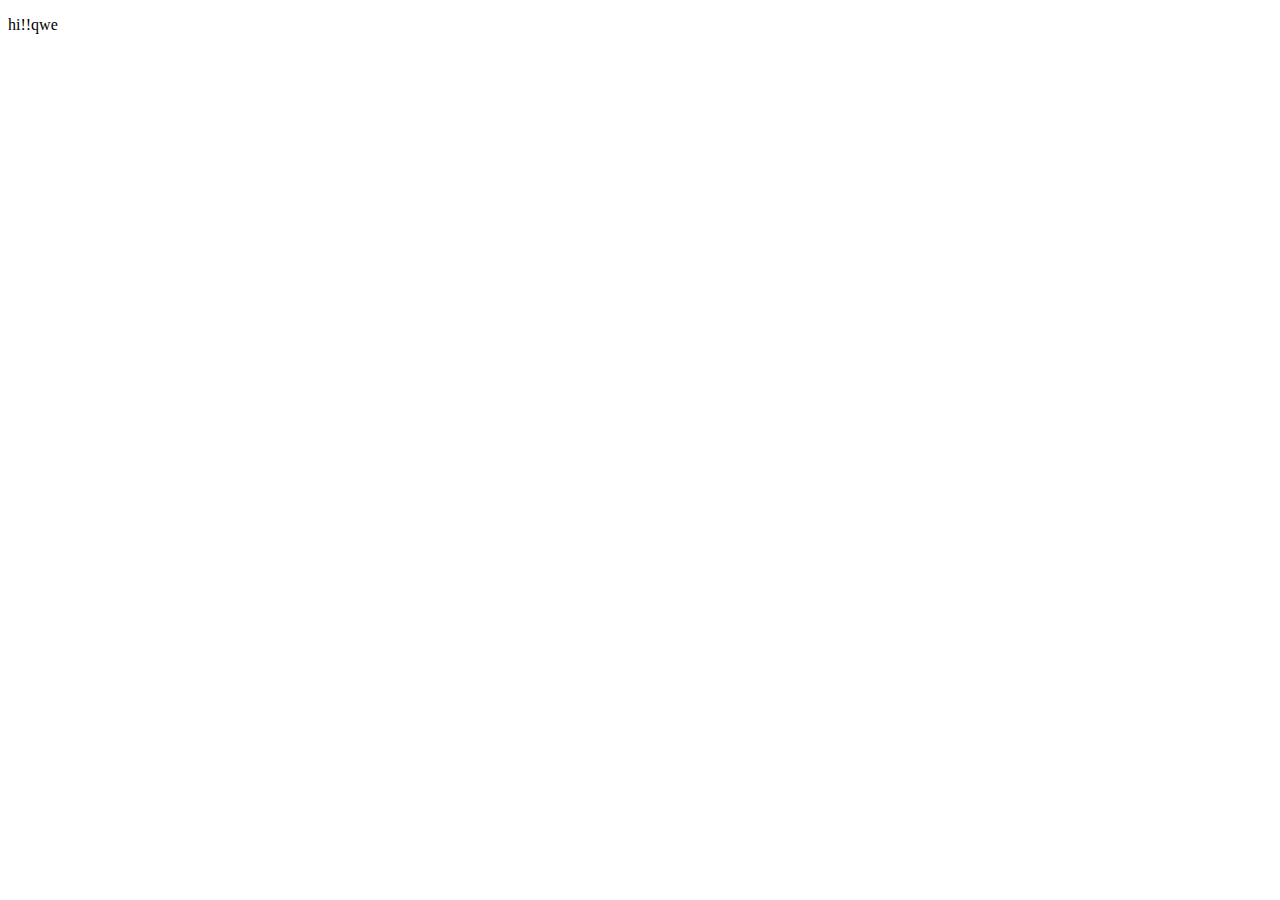
==== commit 1121fa5b: "Update index.html" ====
--- a/index.html
+++ b/index.html
@@ -1,792 +1,11 @@
-<!DOCTYPE html>
-<html lang="en" class="no-js">
-    <!-- Begin Head -->
-    <head>
-        <!-- Basic -->
-        <meta charset="utf-8"/>
-        <meta name="viewport" content="width=device-width, initial-scale=1, shrink-to-fit=no">
-        <meta http-equiv="x-ua-compatible" content="ie=edge">
-        <title>Megakit - HTML5 Theme</title>
-        <meta name="keywords" content="HTML5 Theme" />
-        <meta name="description" content="Megakit - HTML5 Theme">
-        <meta name="author" content="keenthemes.com">
-
-        <!-- Web Fonts -->
-        <link href="https://fonts.googleapis.com/css?family=Lato:300,400,400i|Montserrat:400,700" rel="stylesheet">
-
-        <!-- Vendor Styles -->
-        <link href="vendor/bootstrap/css/bootstrap.min.css" rel="stylesheet" type="text/css"/>
-        <link href="css/animate.css" rel="stylesheet" type="text/css"/>
-        <link href="vendor/themify/themify.css" rel="stylesheet" type="text/css"/>
-        <link href="vendor/scrollbar/scrollbar.min.css" rel="stylesheet" type="text/css"/>
-        <link href="vendor/magnific-popup/magnific-popup.css" rel="stylesheet" type="text/css"/>
-        <link href="vendor/swiper/swiper.min.css" rel="stylesheet" type="text/css"/>
-        <link href="vendor/cubeportfolio/css/cubeportfolio.min.css" rel="stylesheet" type="text/css"/>
-
-        <!-- Theme Styles -->
-        <link href="css/style.css" rel="stylesheet" type="text/css"/>
-        <link href="css/global/global.css" rel="stylesheet" type="text/css"/>
-
-        <!-- Favicon -->
-        <link rel="shortcut icon" href="img/favicon.ico" type="image/x-icon">
-        <link rel="apple-touch-icon" href="img/apple-touch-icon.png">
-    </head>
-    <!-- End Head -->
-
-    <!-- Body -->
-    <body>
-
-        <!--========== HEADER ==========-->
-        <header class="navbar-fixed-top s-header js__header-sticky js__header-overlay">
-            <!-- Navbar -->
-            <div class="s-header__navbar">
-                <div class="s-header__container">
-                    <div class="s-header__navbar-row">
-                        <div class="s-header__navbar-row-col">
-                            <!-- Logo -->
-                            <div class="s-header__logo">
-                                <a href="index.html" class="s-header__logo-link">
-                                    <img class="s-header__logo-img s-header__logo-img-default" src="img/logo.png" alt="Megakit Logo">
-                                    <img class="s-header__logo-img s-header__logo-img-shrink" src="img/logo-dark.png" alt="Megakit Logo">
-                                </a>
-                            </div>
-                            <!-- End Logo -->
-                        </div>
-                        <div class="s-header__navbar-row-col">
-                            <!-- Trigger -->
-                            <a href="javascript:void(0);" class="s-header__trigger js__trigger">
-                                <span class="s-header__trigger-icon"></span>
-                                <svg x="0rem" y="0rem" width="3.125rem" height="3.125rem" viewbox="0 0 54 54">
-                                    <circle fill="transparent" stroke="#fff" stroke-width="1" cx="27" cy="27" r="25" stroke-dasharray="157 157" stroke-dashoffset="157"></circle>
-                                </svg>
-                            </a>
-                            <!-- End Trigger -->
-                        </div>
-                    </div>
-                </div>
-            </div>
-            <!-- End Navbar -->
-
-            <!-- Overlay -->
-            <div class="s-header-bg-overlay js__bg-overlay">
-                <!-- Nav -->
-                <nav class="s-header__nav js__scrollbar">
-                    <div class="container-fluid">
-                        <!-- Menu List -->                                
-                        <ul class="list-unstyled s-header__nav-menu">
-                            <li class="s-header__nav-menu-item"><a class="s-header__nav-menu-link s-header__nav-menu-link-divider -is-active" href="index.html">Corporate</a></li>
-                            <li class="s-header__nav-menu-item"><a class="s-header__nav-menu-link s-header__nav-menu-link-divider" href="index_app_landing.html">App Landing</a></li>
-                            <li class="s-header__nav-menu-item"><a class="s-header__nav-menu-link s-header__nav-menu-link-divider" href="index_portfolio.html">Portfolio</a></li>
-                            <li class="s-header__nav-menu-item"><a class="s-header__nav-menu-link s-header__nav-menu-link-divider" href="index_events.html">Events</a></li>
-                            <li class="s-header__nav-menu-item"><a class="s-header__nav-menu-link s-header__nav-menu-link-divider" href="index_lawyer.html">Lawyer</a></li>
-                            <li class="s-header__nav-menu-item"><a class="s-header__nav-menu-link s-header__nav-menu-link-divider" href="index_clinic.html">Clinic</a></li>
-                            <li class="s-header__nav-menu-item"><a class="s-header__nav-menu-link s-header__nav-menu-link-divider" href="index_coming_soon.html">Coming Soon</a></li>
-                        </ul>
-                        <!-- End Menu List -->
-
-                        <!-- Menu List -->                                
-                        <ul class="list-unstyled s-header__nav-menu">
-                            <li class="s-header__nav-menu-item"><a class="s-header__nav-menu-link s-header__nav-menu-link-divider" href="about.html">About</a></li>
-                            <li class="s-header__nav-menu-item"><a class="s-header__nav-menu-link s-header__nav-menu-link-divider" href="team.html">Team</a></li>
-                            <li class="s-header__nav-menu-item"><a class="s-header__nav-menu-link s-header__nav-menu-link-divider" href="services.html">Services</a></li>
-                            <li class="s-header__nav-menu-item"><a class="s-header__nav-menu-link s-header__nav-menu-link-divider" href="events.html">Events</a></li>
-                            <li class="s-header__nav-menu-item"><a class="s-header__nav-menu-link s-header__nav-menu-link-divider" href="faq.html">FAQ</a></li>
-                            <li class="s-header__nav-menu-item"><a class="s-header__nav-menu-link s-header__nav-menu-link-divider" href="contacts.html">Contacts</a></li>
-                        </ul>
-                        <!-- End Menu List -->
-                    </div>
-                </nav>
-                <!-- End Nav -->
-                
-                <!-- Action -->
-                <ul class="list-inline s-header__action s-header__action--lb">
-                    <li class="s-header__action-item"><a class="s-header__action-link -is-active" href="#">En</a></li>
-                    <li class="s-header__action-item"><a class="s-header__action-link" href="#">Fr</a></li>
-                </ul>
-                <!-- End Action -->
-
-                <!-- Action -->
-                <ul class="list-inline s-header__action s-header__action--rb">
-                    <li class="s-header__action-item">
-                        <a class="s-header__action-link" href="#">
-                            <i class="g-padding-r-5--xs ti-facebook"></i>
-                            <span class="g-display-none--xs g-display-inline-block--sm">Facebook</span>
-                        </a>
-                    </li>
-                    <li class="s-header__action-item">
-                        <a class="s-header__action-link" href="#">
-                            <i class="g-padding-r-5--xs ti-twitter"></i>
-                            <span class="g-display-none--xs g-display-inline-block--sm">Twitter</span>
-                        </a>
-                    </li>
-                    <li class="s-header__action-item">
-                        <a class="s-header__action-link" href="#">
-                            <i class="g-padding-r-5--xs ti-instagram"></i>
-                            <span class="g-display-none--xs g-display-inline-block--sm">Instagram</span>
-                        </a>
-                    </li>
-                </ul>
-                <!-- End Action -->
-            </div>
-            <!-- End Overlay -->
-        </header>
-        <!--========== END HEADER ==========-->
-
-        <!--========== SWIPER SLIDER ==========-->
-        <div class="s-swiper js__swiper-one-item">
-            <!-- Swiper Wrapper -->
-            <div class="swiper-wrapper">
-                <div class="g-fullheight--xs g-bg-position--center swiper-slide" style="background: url('img/1920x1080/02.jpg');">
-                    <div class="container g-text-center--xs g-ver-center--xs">
-                        <div class="g-margin-b-30--xs">
-                            <h1 class="g-font-size-35--xs g-font-size-45--sm g-font-size-55--md g-color--white">A Mobile Experience<br>That Inspires Travel</h1>
-                        </div>
-                    </div>
-                </div>
-                <div class="g-fullheight--xs g-bg-position--center swiper-slide" style="background: url('img/1920x1080/cafe01.png');">
-                    <div class="container g-text-center--xs g-ver-center--xs">
-                        <div class="g-margin-b-30--xs">
-                            <div class="g-margin-b-30--xs">
-                                <h2 class="g-font-size-35--xs g-font-size-45--sm g-font-size-55--md g-color--white">We Craft Experience<br>That Help Brands<br>Stand Out</h2>
-                            </div>
-                        </div>
-                    </div>
-                </div>
-            </div>
-            <!-- End Swiper Wrapper -->
-
-            <!-- Arrows -->
-            <a href="javascript:void(0);" class="s-swiper__arrow-v1--right s-icon s-icon--md s-icon--white-brd g-radius--circle ti-angle-right js__swiper-btn--next"></a>
-            <a href="javascript:void(0);" class="s-swiper__arrow-v1--left s-icon s-icon--md s-icon--white-brd g-radius--circle ti-angle-left js__swiper-btn--prev"></a>
-            <!-- End Arrows -->
-            
-            <a href="#js__scroll-to-section" class="s-scroll-to-section-v1--bc g-margin-b-15--xs">
-                <span class="g-font-size-18--xs g-color--white ti-angle-double-down"></span>
-                <p class="text-uppercase g-color--white g-letter-spacing--3 g-margin-b-0--xs">Learn More</p>
-            </a>
-        </div>
-        <!--========== END SWIPER SLIDER ==========-->
-
-        <!--========== PAGE CONTENT ==========-->
-        <!-- Features -->
-        <div id="js__scroll-to-section" class="container g-padding-y-80--xs g-padding-y-125--sm">
-            <div class="g-text-center--xs g-margin-b-100--xs">
-                <p class="text-uppercase g-font-size-14--xs g-font-weight--700 g-color--primary g-letter-spacing--2 g-margin-b-25--xs">Welcome to Megakit</p>
-                <h2 class="g-font-size-32--xs g-font-size-36--md">We Create Beautiful Experiences <br> That Drive Successful Businesses.</h2>
-            </div>
-            <div class="row g-margin-b-60--xs g-margin-b-70--md">
-                <div class="col-sm-4 g-margin-b-60--xs g-margin-b-0--md">
-                    <div class="clearfix">
-                        <div class="g-media g-width-30--xs">
-                            <div class="wow fadeInDown" data-wow-duration=".3" data-wow-delay=".1s">
-                                <i class="g-font-size-28--xs g-color--primary ti-desktop"></i>
-                            </div>
-                        </div>
-                        <div class="g-media__body g-padding-x-20--xs">
-                            <h3 class="g-font-size-18--xs">Responsive Layout</h3>
-                            <p class="g-margin-b-0--xs">This is where we sit down, grab a cup of coffee and dial in the details.</p>
-                        </div>
-                    </div>
-                </div>
-                <div class="col-sm-4 g-margin-b-60--xs g-margin-b-0--md">
-                    <div class="clearfix">
-                        <div class="g-media g-width-30--xs">
-                            <div class="wow fadeInDown" data-wow-duration=".3" data-wow-delay=".2s">
-                                <i class="g-font-size-28--xs g-color--primary ti-settings"></i>
-                            </div>
-                        </div>
-                        <div class="g-media__body g-padding-x-20--xs">
-                            <h3 class="g-font-size-18--xs">Fully Customizable</h3>
-                            <p class="g-margin-b-0--xs">This is where we sit down, grab a cup of coffee and dial in the details.</p>
-                        </div>
-                    </div>
-                </div>
-                <div class="col-sm-4">
-                    <div class="clearfix">
-                        <div class="g-media g-width-30--xs">
-                            <div class="wow fadeInDown" data-wow-duration=".3" data-wow-delay=".3s">
-                                <i class="g-font-size-28--xs g-color--primary ti-ruler-alt-2"></i>
-                            </div>
-                        </div>
-                        <div class="g-media__body g-padding-x-20--xs">
-                            <h3 class="g-font-size-18--xs">Pixel Perfect</h3>
-                            <p class="g-margin-b-0--xs">This is where we sit down, grab a cup of coffee and dial in the details.</p>
-                        </div>
-                    </div>
-                </div>
-            </div>
-            <!-- // end row  -->
-            <div class="row">
-                <div class="col-sm-4 g-margin-b-60--xs g-margin-b-0--md">
-                    <div class="clearfix">
-                        <div class="g-media g-width-30--xs">
-                            <div class="wow fadeInDown" data-wow-duration=".3" data-wow-delay=".4s">
-                                <i class="g-font-size-28--xs g-color--primary ti-package"></i>
-                            </div>
-                        </div>
-                        <div class="g-media__body g-padding-x-20--xs">
-                            <h3 class="g-font-size-18--xs">Endless Possibilities</h3>
-                            <p class="g-margin-b-0--xs">This is where we sit down, grab a cup of coffee and dial in the details.</p>
-                        </div>
-                    </div>
-                </div>
-                <div class="col-sm-4 g-margin-b-60--xs g-margin-b-0--md">
-                    <div class="clearfix">
-                        <div class="g-media g-width-30--xs">
-                            <div class="wow fadeInDown" data-wow-duration=".3" data-wow-delay=".5s">
-                                <i class="g-font-size-28--xs g-color--primary ti-star"></i>
-                            </div>
-                        </div>
-                        <div class="g-media__body g-padding-x-20--xs">
-                            <h3 class="g-font-size-18--xs">Powerful Performance</h3>
-                            <p class="g-margin-b-0--xs">This is where we sit down, grab a cup of coffee and dial in the details.</p>
-                        </div>
-                    </div>
-                </div>
-                <div class="col-sm-4">
-                    <div class="clearfix">
-                        <div class="g-media g-width-30--xs">
-                            <div class="wow fadeInDown" data-wow-duration=".3" data-wow-delay=".6s">
-                                <i class="g-font-size-28--xs g-color--primary ti-panel"></i>
-                            </div>
-                        </div>
-                        <div class="g-media__body g-padding-x-20--xs">
-                            <h3 class="g-font-size-18--xs">Parallax Support</h3>
-                            <p class="g-margin-b-0--xs">This is where we sit down, grab a cup of coffee and dial in the details.</p>
-                        </div>
-                    </div>
-                </div>
-            </div>
-            <!-- // end row  -->
-        </div>
-        <!-- End Features -->
-
-        <!-- Parallax -->
-        <div class="js__parallax-window" style="background: url(img/1920x1080/13.jpg) 50% 0 no-repeat fixed;">
-            <div class="container g-text-center--xs g-padding-y-80--xs g-padding-y-125--sm">
-                <div class="g-margin-b-80--xs">
-                    <h2 class="g-font-size-40--xs g-font-size-50--sm g-font-size-60--md g-color--white">The Fastest Way To Develop</h2>
-                </div>
-                <a href="http://keenthemes.com/" class="text-uppercase s-btn s-btn--md s-btn--white-brd g-radius--50">Learn More</a>
-            </div>
-        </div>
-        <!-- End Parallax -->
-
-        <!-- Culture -->
-        <div class="g-promo-section">
-            <div class="container g-padding-y-80--xs g-padding-y-125--sm">
-                <div class="row">
-                    <div class="col-md-4 g-margin-t-15--xs g-margin-b-60--xs g-margin-b-0--lg">
-                        <p class="text-uppercase g-font-size-14--xs g-font-weight--700 g-color--primary g-letter-spacing--2 g-margin-b-25--xs">Culture</p>
-                        <div class="wow fadeInLeft" data-wow-duration=".3" data-wow-delay=".1s">
-                            <h2 class="g-font-size-40--xs g-font-size-50--sm g-font-size-60--md">About</h2>
-                        </div>
-                        <div class="wow fadeInLeft" data-wow-duration=".3" data-wow-delay=".3s">
-                            <h2 class="g-font-size-40--xs g-font-size-50--sm g-font-size-60--md">Megakit</h2>
-                        </div>
-                    </div>
-                    <div class="col-md-4 col-md-offset-1">
-                        <p class="g-font-size-18--xs">We aim high at being focused on building relationships with our clients and community. Using our creative gifts drives this foundation. The time has come to bring those ideas and plans to life. This is where we really begin to visualize your napkin sketches and make them into beautiful pixels.</p>
-                        <p class="g-font-size-18--xs">Now that your brand is all dressed up and ready to party, it's time to release it to the world. By the way, let's celebrate already.</p>
-                    </div>
-                </div>
-            </div>
-            <div class="col-sm-3 g-promo-section__img-right--lg g-bg-position--center g-height-100-percent--md js__fullwidth-img">
-                <img class="img-responsive" src="img/970x970/03.jpg" alt="Image">
-            </div>
-        </div>
-        <!-- End Culture -->
-
-        <!-- Subscribe -->
-        <div class="js__parallax-window" style="background: url(img/1920x1080/07.jpg) 50% 0 no-repeat fixed;">
-            <div class="g-container--sm g-text-center--xs g-padding-y-80--xs g-padding-y-125--sm">
-                <div class="g-margin-b-80--xs">
-                    <p class="text-uppercase g-font-size-14--xs g-font-weight--700 g-color--white-opacity g-letter-spacing--2 g-margin-b-25--xs">Subscribe</p>
-                    <h2 class="g-font-size-32--xs g-font-size-36--md g-color--white">Join Over 1000+ People</h2>
-                </div>
-                <div class="row">
-                    <div class="col-sm-6 col-sm-offset-3 col-xs-10 col-xs-offset-1">
-                        <form class="input-group">
-                            <input type="email" class="form-control s-form-v1__input g-radius--left-50" name="email" placeholder="Enter your email">
-                            <span class="input-group-btn">
-                                <button type="submit" class="s-btn s-btn-icon--md s-btn-icon--white-brd s-btn--white-brd g-radius--right-50"><i class="ti-arrow-right"></i></button>
-                            </span>
-                        </form>
-                    </div>
-                </div>
-            </div>
-        </div>
-        <!-- End Subscribe -->
-
-        <!-- Portfolio Filter -->
-        <div class="container g-padding-y-80--xs">
-            <div class="g-text-center--xs g-margin-b-40--xs">
-                <h2 class="g-font-size-32--xs g-font-size-36--md">Projects</h2>
-            </div>
-            <div class="s-portfolio">
-                <div id="js__filters-portfolio-gallery" class="s-portfolio__filter-v1 cbp-l-filters-text cbp-l-filters-center">
-                    <div data-filter="*" class="s-portfolio__filter-v1-item cbp-filter-item cbp-filter-item-active">Show All</div>
-                    <div data-filter=".graphic" class="s-portfolio__filter-v1-item cbp-filter-item">Graphic</div>
-                    <div data-filter=".logos" class="s-portfolio__filter-v1-item cbp-filter-item">Logo</div>
-                    <div data-filter=".motion" class="s-portfolio__filter-v1-item cbp-filter-item">Motion</div>
-                </div>
-            </div>
-        </div>
-        <!-- End Portfolio Filter -->
-
-        <!-- Portfolio Gallery -->
-        <div class="container g-margin-b-100--xs">
-            <div id="js__grid-portfolio-gallery" class="cbp">
-                <!-- Item -->
-                <div class="s-portfolio__item cbp-item logos motion">
-                    <div class="s-portfolio__img-effect">
-                        <img src="img/970x647/05.jpg" alt="Portfolio Image">
-                    </div>
-                    <div class="s-portfolio__caption-hover--cc">
-                        <div class="g-margin-b-25--xs">
-                            <h4 class="g-font-size-18--xs g-color--white g-margin-b-5--xs">Portfolio Item</h4>
-                            <p class="g-color--white-opacity">by KeenThemes Inc.</p>
-                        </div>
-                        <ul class="list-inline g-ul-li-lr-5--xs g-margin-b-0--xs">
-                            <li>
-                                <a href="img/970x647/05.jpg" class="cbp-lightbox s-icon s-icon--sm s-icon--white-bg g-radius--circle" data-title="Portfolio Item <br/> by KeenThemes Inc.">
-                                    <i class="ti-fullscreen"></i>
-                                </a>
-                            </li>
-                            <li>
-                                <a href="https://themeforest.net/item/metronic-responsive-admin-dashboard-template/4021469?ref=keenthemes" class="s-icon s-icon--sm s-icon s-icon--white-bg g-radius--circle">
-                                    <i class="ti-link"></i>
-                                </a>
-                            </li>
-                        </ul>
-                    </div>
-                </div>
-                <!-- Item -->
-                <div class="s-portfolio__item cbp-item graphic">
-                    <div class="s-portfolio__img-effect">
-                        <img src="img/970x647/06.jpg" alt="Portfolio Image">
-                    </div>
-                    <div class="s-portfolio__caption-hover--cc">
-                        <div class="g-margin-b-25--xs">
-                            <h4 class="g-font-size-18--xs g-color--white g-margin-b-5--xs">Portfolio Item</h4>
-                            <p class="g-color--white-opacity">by KeenThemes Inc.</p>
-                        </div>
-                        <ul class="list-inline g-ul-li-lr-5--xs g-margin-b-0--xs">
-                            <li>
-                                <a href="img/970x647/06.jpg" class="cbp-lightbox s-icon s-icon--sm s-icon--white-bg g-radius--circle" data-title="Portfolio Item <br/> by KeenThemes Inc.">
-                                    <i class="ti-fullscreen"></i>
-                                </a>
-                            </li>
-                            <li>
-                                <a href="https://themeforest.net/item/metronic-responsive-admin-dashboard-template/4021469?ref=keenthemes" class="s-icon s-icon--sm s-icon s-icon--white-bg g-radius--circle">
-                                    <i class="ti-link"></i>
-                                </a>
-                            </li>
-                        </ul>
-                    </div>
-                </div>
-                <!-- Item -->
-                <div class="s-portfolio__item cbp-item logos">
-                    <div class="s-portfolio__img-effect">
-                        <img src="img/970x647/07.jpg" alt="Portfolio Image">
-                    </div>
-                    <div class="s-portfolio__caption-hover--cc">
-                        <div class="g-margin-b-25--xs">
-                            <h4 class="g-font-size-18--xs g-color--white g-margin-b-5--xs">Portfolio Item</h4>
-                            <p class="g-color--white-opacity">by KeenThemes Inc.</p>
-                        </div>
-                        <ul class="list-inline g-ul-li-lr-5--xs g-margin-b-0--xs">
-                            <li>
-                                <a href="img/970x647/07.jpg" class="cbp-lightbox s-icon s-icon--sm s-icon--white-bg g-radius--circle" data-title="Portfolio Item <br/> by KeenThemes Inc.">
-                                    <i class="ti-fullscreen"></i>
-                                </a>
-                            </li>
-                            <li>
-                                <a href="https://themeforest.net/item/metronic-responsive-admin-dashboard-template/4021469?ref=keenthemes" class="s-icon s-icon--sm s-icon s-icon--white-bg g-radius--circle">
-                                    <i class="ti-link"></i>
-                                </a>
-                            </li>
-                        </ul>
-                    </div>
-                </div>
-                <!-- Item -->
-                <div class="s-portfolio__item cbp-item motion graphic">
-                    <div class="s-portfolio__img-effect">
-                        <img src="img/970x647/08.jpg" alt="Portfolio Image">
-                    </div>
-                    <div class="s-portfolio__caption-hover--cc">
-                        <div class="g-margin-b-25--xs">
-                            <h4 class="g-font-size-18--xs g-color--white g-margin-b-5--xs">Portfolio Item</h4>
-                            <p class="g-color--white-opacity">by KeenThemes Inc.</p>
-                        </div>
-                        <ul class="list-inline g-ul-li-lr-5--xs g-margin-b-0--xs">
-                            <li>
-                                <a href="img/970x647/08.jpg" class="cbp-lightbox s-icon s-icon--sm s-icon--white-bg g-radius--circle" data-title="Portfolio Item <br/> by KeenThemes Inc.">
-                                    <i class="ti-fullscreen"></i>
-                                </a>
-                            </li>
-                            <li>
-                                <a href="https://themeforest.net/item/metronic-responsive-admin-dashboard-template/4021469?ref=keenthemes" class="s-icon s-icon--sm s-icon s-icon--white-bg g-radius--circle">
-                                    <i class="ti-link"></i>
-                                </a>
-                            </li>
-                        </ul>
-                    </div>
-                </div>
-                <!-- Item -->
-                <div class="s-portfolio__item cbp-item logos graphic">
-                    <div class="s-portfolio__img-effect">
-                        <img src="img/970x647/09.jpg" alt="Portfolio Image">
-                    </div>
-                    <div class="s-portfolio__caption-hover--cc">
-                        <div class="g-margin-b-25--xs">
-                            <h4 class="g-font-size-18--xs g-color--white g-margin-b-5--xs">Portfolio Item</h4>
-                            <p class="g-color--white-opacity">by KeenThemes Inc.</p>
-                        </div>
-                        <ul class="list-inline g-ul-li-lr-5--xs g-margin-b-0--xs">
-                            <li>
-                                <a href="img/970x647/09.jpg" class="cbp-lightbox s-icon s-icon--sm s-icon--white-bg g-radius--circle" data-title="Portfolio Item <br/> by KeenThemes Inc.">
-                                    <i class="ti-fullscreen"></i>
-                                </a>
-                            </li>
-                            <li>
-                                <a href="https://themeforest.net/item/metronic-responsive-admin-dashboard-template/4021469?ref=keenthemes" class="s-icon s-icon--sm s-icon s-icon--white-bg g-radius--circle">
-                                    <i class="ti-link"></i>
-                                </a>
-                            </li>
-                        </ul>
-                    </div>
-                </div>
-                <!-- Item -->
-                <div class="s-portfolio__item cbp-item motion graphic">
-                    <div class="s-portfolio__img-effect">
-                        <img src="img/970x647/04.jpg" alt="Portfolio Image">
-                    </div>
-                    <div class="s-portfolio__caption-hover--cc">
-                        <div class="g-margin-b-25--xs">
-                            <h4 class="g-font-size-18--xs g-color--white g-margin-b-5--xs">Portfolio Item</h4>
-                            <p class="g-color--white-opacity">by KeenThemes Inc.</p>
-                        </div>
-                        <ul class="list-inline g-ul-li-lr-5--xs g-margin-b-0--xs">
-                            <li>
-                                <a href="img/970x647/04.jpg" class="cbp-lightbox s-icon s-icon--sm s-icon--white-bg g-radius--circle" data-title="Portfolio Item <br/> by KeenThemes Inc.">
-                                    <i class="ti-fullscreen"></i>
-                                </a>
-                            </li>
-                            <li>
-                                <a href="https://themeforest.net/item/metronic-responsive-admin-dashboard-template/4021469?ref=keenthemes" class="s-icon s-icon--sm s-icon s-icon--white-bg g-radius--circle">
-                                    <i class="ti-link"></i>
-                                </a>
-                            </li>
-                        </ul>
-                    </div>
-                </div>
-                <!-- End Item -->
-            </div>
-            <!-- End Portfolio Gallery -->
-        </div>
-        <!-- End Portfolio -->
-
-        <!-- Testimonials -->
-        <div class="js__parallax-window" style="background: url(img/1920x1080/04.jpg) 50% 0 no-repeat fixed;">
-            <div class="container g-text-center--xs g-padding-y-80--xs g-padding-y-125--sm">
-                <p class="text-uppercase g-font-size-14--xs g-font-weight--700 g-color--white-opacity g-letter-spacing--2 g-margin-b-50--xs">Testimonials</p>
-                <div class="s-swiper js__swiper-testimonials">
-                    <!-- Swiper Wrapper -->
-                    <div class="swiper-wrapper g-margin-b-50--xs">
-                        <div class="swiper-slide g-padding-x-130--sm g-padding-x-150--lg">
-                            <div class="g-padding-x-20--xs g-padding-x-50--lg">
-                                <div class="g-margin-b-40--xs">
-                                    <p class="g-font-size-22--xs g-font-size-28--sm g-color--white"><i>" I have purchased many great templates over the years but this product and this company have taken it to the next level. Exceptional customizability. "</i></p>
-                                </div>
-                                <div class="center-block g-hor-divider__solid--white-opacity-lightest g-width-100--xs g-margin-b-30--xs"></div>
-                                <h4 class="g-font-size-15--xs g-font-size-18--sm g-color--white-opacity-light g-margin-b-5--xs">Jake Richardson / Google</h4>
-                            </div>
-                        </div>
-                        <div class="swiper-slide g-padding-x-130--sm g-padding-x-150--lg">
-                            <div class="g-padding-x-20--xs g-padding-x-50--lg">
-                                <div class="g-margin-b-40--xs">
-                                    <p class="g-font-size-22--xs g-font-size-28--sm g-color--white"><i>" I have purchased many great templates over the years but this product and this company have taken it to the next level. Exceptional customizability. "</i></p>
-                                </div>
-                                <div class="center-block g-hor-divider__solid--white-opacity-lightest g-width-100--xs g-margin-b-30--xs"></div>
-                                <h4 class="g-font-size-15--xs g-font-size-18--sm g-color--white-opacity-light g-margin-b-5--xs">Jake Richardson / Google</h4>
-                            </div>
-                        </div>
-                        <div class="swiper-slide g-padding-x-130--sm g-padding-x-150--lg">
-                            <div class="g-padding-x-20--xs g-padding-x-50--lg">
-                                <div class="g-margin-b-40--xs">
-                                    <p class="g-font-size-22--xs g-font-size-28--sm g-color--white"><i>" I have purchased many great templates over the years but this product and this company have taken it to the next level. Exceptional customizability. "</i></p>
-                                </div>
-                                <div class="center-block g-hor-divider__solid--white-opacity-lightest g-width-100--xs g-margin-b-30--xs"></div>
-                                <h4 class="g-font-size-15--xs g-font-size-18--sm g-color--white-opacity-light g-margin-b-5--xs">Jake Richardson / Google</h4>
-                            </div>
-                        </div>
-                    </div>
-                    <!-- End Swipper Wrapper -->
-
-                    <!-- Arrows -->
-                    <div class="g-font-size-22--xs g-color--white-opacity js__swiper-fraction"></div>
-                    <a href="javascript:void(0);" class="g-display-none--xs g-display-inline-block--sm s-swiper__arrow-v1--right s-icon s-icon--md s-icon--white-brd g-radius--circle ti-angle-right js__swiper-btn--next"></a>
-                    <a href="javascript:void(0);" class="g-display-none--xs g-display-inline-block--sm s-swiper__arrow-v1--left s-icon s-icon--md s-icon--white-brd g-radius--circle ti-angle-left js__swiper-btn--prev"></a>
-                    <!-- End Arrows -->
-                </div>
-            </div>
-        </div>
-        <!-- End Testimonials -->
-
-        <!-- Clients -->
-        <div class="g-bg-color--sky-light">
-            <div class="g-container--md g-padding-y-80--xs g-padding-y-125--sm">
-                <!-- Swiper Clients -->
-                <div class="s-swiper js__swiper-clients">
-                    <div class="swiper-wrapper">
-                        <div class="swiper-slide">
-                            <div class="wow fadeIn" data-wow-duration=".3" data-wow-delay=".1s">
-                                <img class="s-clients-v1" src="img/clients/01-dark.png" alt="Clients Logo">
-                            </div>
-                        </div>
-                        <div class="swiper-slide">
-                            <div class="wow fadeIn" data-wow-duration=".3" data-wow-delay=".2s">
-                                <img class="s-clients-v1" src="img/clients/02-dark.png" alt="Clients Logo">
-                            </div>
-                        </div>
-                        <div class="swiper-slide">
-                            <div class="wow fadeIn" data-wow-duration=".3" data-wow-delay=".3s">
-                                <img class="s-clients-v1" src="img/clients/03-dark.png" alt="Clients Logo">
-                            </div>
-                        </div>
-                        <div class="swiper-slide">
-                            <div class="wow fadeIn" data-wow-duration=".3" data-wow-delay=".4s">
-                                <img class="s-clients-v1" src="img/clients/04-dark.png" alt="Clients Logo">
-                            </div>
-                        </div>
-                        <div class="swiper-slide">
-                            <div class="wow fadeIn" data-wow-duration=".3" data-wow-delay=".5s">
-                                <img class="s-clients-v1" src="img/clients/05-dark.png" alt="Clients Logo">
-                            </div>
-                        </div>
-                    </div>
-                </div>
-                <!-- End Swiper Clients -->
-            </div>
-        </div>
-        <!-- End Clients -->
-
-        <!-- News -->
-        <div class="container g-padding-y-80--xs g-padding-y-125--sm">
-            <div class="g-text-center--xs g-margin-b-80--xs">
-                <p class="text-uppercase g-font-size-14--xs g-font-weight--700 g-color--primary g-letter-spacing--2 g-margin-b-25--xs">Blog</p>
-                <h2 class="g-font-size-32--xs g-font-size-36--md">Latest News</h2>
-            </div>
-            <div class="row">
-                <div class="col-sm-4 g-margin-b-30--xs g-margin-b-0--md">
-                    <!-- News -->
-                    <article>
-                        <img class="img-responsive" src="img/970x970/cafe01.png" alt="Image">
-                        <div class="g-bg-color--white g-box-shadow__dark-lightest-v2 g-text-center--xs g-padding-x-40--xs g-padding-y-40--xs">
-                            <p class="text-uppercase g-font-size-14--xs g-font-weight--700 g-color--primary g-letter-spacing--2">News</p>
-                            <h3 class="g-font-size-22--xs g-letter-spacing--1"><a href="http://keenthemes.com/">Create Something Great.</a></h3>
-                            <p>The time has come to bring those ideas and plans to life.</p>
-                        </div>
-                    </article>
-                    <!-- End News -->
-                </div>
-                <div class="col-sm-4 g-margin-b-30--xs g-margin-b-0--md">
-                    <!-- News -->
-                    <article>
-                        <img class="img-responsive" src="img/970x970/02.jpg" alt="Image">
-                        <div class="g-bg-color--white g-box-shadow__dark-lightest-v2 g-text-center--xs g-padding-x-40--xs g-padding-y-40--xs">
-                            <p class="text-uppercase g-font-size-14--xs g-font-weight--700 g-color--primary g-letter-spacing--2">News</p>
-                            <h3 class="g-font-size-22--xs g-letter-spacing--1"><a href="http://keenthemes.com/">Jacks of All. Experts in All.</a></h3>
-                            <p>The time has come to bring those ideas and plans to life.</p>
-                        </div>
-                    </article>
-                    <!-- End News -->
-                </div>
-                <div class="col-sm-4">
-                    <!-- News -->
-                    <article>
-                        <img class="img-responsive" src="img/970x970/03.jpg" alt="Image">
-                        <div class="g-bg-color--white g-box-shadow__dark-lightest-v2 g-text-center--xs g-padding-x-40--xs g-padding-y-40--xs">
-                            <p class="text-uppercase g-font-size-14--xs g-font-weight--700 g-color--primary g-letter-spacing--2">News</p>
-                            <h3 class="g-font-size-22--xs g-letter-spacing--1"><a href="http://keenthemes.com/">Finding your Perfect Place.</a></h3>
-                            <p>The time has come to bring those ideas and plans to life.</p>
-                        </div>
-                    </article>
-                    <!-- End News -->
-                </div>
-            </div>
-        </div>
-        <!-- End News -->
-
-        <!-- Counter -->
-        <div class="js__parallax-window" style="background: url(img/1920x1080/06.jpg) 50% 0 no-repeat fixed;">
-            <div class="container g-padding-y-80--xs g-padding-y-125--sm">
-                <div class="row">
-                    <div class="col-md-3 col-xs-6 g-full-width--xs g-margin-b-70--xs g-margin-b-0--lg">
-                        <div class="g-text-center--xs">
-                            <div class="g-margin-b-10--xs">
-                                <figure class="g-display-inline-block--xs g-font-size-70--xs g-color--white js__counter">6</figure>
-                                <span class="g-font-size-40--xs g-color--white">k</span>
-                            </div>
-                            <div class="center-block g-hor-divider__solid--white g-width-40--xs g-margin-b-25--xs"></div>
-                            <h4 class="g-font-size-18--xs g-color--white">Lines of Code</h4>
-                        </div>
-                    </div>
-                    <div class="col-md-3 col-xs-6 g-full-width--xs g-margin-b-70--xs g-margin-b-0--lg">
-                        <div class="g-text-center--xs">
-                            <figure class="g-display-block--xs g-font-size-70--xs g-color--white g-margin-b-10--xs js__counter">5</figure>
-                            <div class="center-block g-hor-divider__solid--white g-width-40--xs g-margin-b-25--xs"></div>
-                            <h4 class="g-font-size-18--xs g-color--white">Award Winners</h4>
-                        </div>
-                    </div>
-                    <div class="col-md-3 col-xs-6 g-full-width--xs g-margin-b-70--xs g-margin-b-0--sm">
-                        <div class="g-text-center--xs">
-                            <figure class="g-display-block--xs g-font-size-70--xs g-color--white g-margin-b-10--xs js__counter">15</figure>
-                            <div class="center-block g-hor-divider__solid--white g-width-40--xs g-margin-b-25--xs"></div>
-                            <h4 class="g-font-size-18--xs g-color--white">Multiple Pages</h4>
-                        </div>
-                    </div>
-                    <div class="col-md-3 col-xs-6 g-full-width--xs">
-                        <div class="g-text-center--xs">
-                            <div class="g-margin-b-10--xs">
-                                <figure class="g-display-inline-block--xs g-font-size-70--xs g-color--white js__counter">2</figure>
-                                <span class="g-font-size-40--xs g-color--white">x</span>
-                            </div>
-                            <div class="center-block g-hor-divider__solid--white g-width-40--xs g-margin-b-25--xs"></div>
-                            <h4 class="g-font-size-18--xs g-color--white">Faster Support</h4>
-                        </div>
-                    </div>
-                </div>
-            </div>
-        </div>
-        <!-- End Counter -->
-
-        <!-- Feedback Form -->
-        <div class="g-bg-color--sky-light">
-            <div class="container g-padding-y-80--xs g-padding-y-125--sm">
-                <div class="g-text-center--xs g-margin-b-80--xs">
-                    <p class="text-uppercase g-font-size-14--xs g-font-weight--700 g-color--primary g-letter-spacing--2 g-margin-b-25--xs">Feedback</p>
-                    <h2 class="g-font-size-32--xs g-font-size-36--md">Send us a note</h2>
-                </div>
-                <form>
-                    <div class="row g-margin-b-40--xs">
-                        <div class="col-sm-6 g-margin-b-20--xs g-margin-b-0--md">
-                            <div class="g-margin-b-20--xs">
-                                <input type="text" class="form-control s-form-v2__input g-radius--50" placeholder="* Name">
-                            </div>
-                            <div class="g-margin-b-20--xs">
-                                <input type="email" class="form-control s-form-v2__input g-radius--50" placeholder="* Email">
-                            </div>
-                            <input type="text" class="form-control s-form-v2__input g-radius--50" placeholder="* Phone">
-                        </div>
-                        <div class="col-sm-6">
-                            <textarea class="form-control s-form-v2__input g-radius--10 g-padding-y-20--xs" rows="8" placeholder="* Your message"></textarea>
-                        </div>
-                    </div>
-                    <div class="g-text-center--xs">
-                        <button type="submit" class="text-uppercase s-btn s-btn--md s-btn--primary-bg g-radius--50 g-padding-x-80--xs">Submit</button>
-                    </div>
-                </form>
-            </div>
-        </div>
-        <!-- End Feedback Form -->
-
-        <!-- Google Map -->
-        <section class="s-google-map">
-            <div id="js__google-container" class="s-google-container g-height-400--xs"></div>
-        </section>
-        <!-- End Google Map -->
-        <!--========== END PAGE CONTENT ==========-->
-
-        <!--========== FOOTER ==========-->
-        <footer class="g-bg-color--dark">
-            <!-- Links -->
-            <div class="g-hor-divider__dashed--white-opacity-lightest">
-                <div class="container g-padding-y-80--xs">
-                    <div class="row">
-                        <div class="col-sm-2 g-margin-b-20--xs g-margin-b-0--md">
-                            <ul class="list-unstyled g-ul-li-tb-5--xs g-margin-b-0--xs">
-                                <li><a class="g-font-size-15--xs g-color--white-opacity" href="http://themeforest.net/item/metronic-responsive-admin-dashboard-template/4021469?ref=keenthemes">Home</a></li>
-                                <li><a class="g-font-size-15--xs g-color--white-opacity" href="http://themeforest.net/item/metronic-responsive-admin-dashboard-template/4021469?ref=keenthemes">About</a></li>
-                                <li><a class="g-font-size-15--xs g-color--white-opacity" href="http://themeforest.net/item/metronic-responsive-admin-dashboard-template/4021469?ref=keenthemes">Work</a></li>
-                                <li><a class="g-font-size-15--xs g-color--white-opacity" href="http://themeforest.net/item/metronic-responsive-admin-dashboard-template/4021469?ref=keenthemes">Contact</a></li>
-                            </ul>
-                        </div>
-                        <div class="col-sm-2 g-margin-b-20--xs g-margin-b-0--md">
-                            <ul class="list-unstyled g-ul-li-tb-5--xs g-margin-b-0--xs">
-                                <li><a class="g-font-size-15--xs g-color--white-opacity" href="http://themeforest.net/item/metronic-responsive-admin-dashboard-template/4021469?ref=keenthemes">Twitter</a></li>
-                                <li><a class="g-font-size-15--xs g-color--white-opacity" href="http://themeforest.net/item/metronic-responsive-admin-dashboard-template/4021469?ref=keenthemes">Facebook</a></li>
-                                <li><a class="g-font-size-15--xs g-color--white-opacity" href="http://themeforest.net/item/metronic-responsive-admin-dashboard-template/4021469?ref=keenthemes">Instagram</a></li>
-                                <li><a class="g-font-size-15--xs g-color--white-opacity" href="http://themeforest.net/item/metronic-responsive-admin-dashboard-template/4021469?ref=keenthemes">YouTube</a></li>
-                            </ul>
-                        </div>
-                        <div class="col-sm-2 g-margin-b-40--xs g-margin-b-0--md">
-                            <ul class="list-unstyled g-ul-li-tb-5--xs g-margin-b-0--xs">
-                                <li><a class="g-font-size-15--xs g-color--white-opacity" href="http://themeforest.net/item/metronic-responsive-admin-dashboard-template/4021469?ref=keenthemes">Subscribe to Our Newsletter</a></li>
-                                <li><a class="g-font-size-15--xs g-color--white-opacity" href="http://themeforest.net/item/metronic-responsive-admin-dashboard-template/4021469?ref=keenthemes">Privacy Policy</a></li>
-                                <li><a class="g-font-size-15--xs g-color--white-opacity" href="http://themeforest.net/item/metronic-responsive-admin-dashboard-template/4021469?ref=keenthemes">Terms &amp; Conditions</a></li>
-                            </ul>
-                        </div>
-                        <div class="col-md-4 col-md-offset-2 col-sm-5 col-sm-offset-1 s-footer__logo g-padding-y-50--xs g-padding-y-0--md">
-                            <h3 class="g-font-size-18--xs g-color--white">Megakit</h3>
-                            <p class="g-color--white-opacity">We are a creative studio focusing on culture, luxury, editorial &amp; art. Somewhere between sophistication and simplicity.</p>
-                        </div>
-                    </div>
-                </div>
-            </div>
-            <!-- End Links -->
-
-            <!-- Copyright -->
-            <div class="container g-padding-y-50--xs">
-                <div class="row">
-                    <div class="col-xs-6">
-                        <a href="index.html">
-                            <img class="g-width-100--xs g-height-auto--xs" src="img/logo.png" alt="Megakit Logo">
-                        </a>
-                    </div>
-                    <div class="col-xs-6 g-text-right--xs">
-                        <p class="g-font-size-14--xs g-margin-b-0--xs g-color--white-opacity-light"><a href="http://keenthemes.com/preview/Megakit/">Megakit</a> Theme Powered by: <a href="http://www.keenthemes.com/">KeenThemes.com</a></p>
-                    </div>
-                </div>
-            </div>
-            <!-- End Copyright -->
-        </footer>
-        <!--========== END FOOTER ==========-->
-
-        <!-- Back To Top -->
-        <a href="javascript:void(0);" class="s-back-to-top js__back-to-top"></a>
-
-        <!--========== JAVASCRIPTS (Load javascripts at bottom, this will reduce page load time) ==========-->
-        <!-- Vendor -->
-        <script type="text/javascript" src="vendor/jquery.min.js"></script>
-        <script type="text/javascript" src="vendor/jquery.migrate.min.js"></script>
-        <script type="text/javascript" src="vendor/bootstrap/js/bootstrap.min.js"></script>
-        <script type="text/javascript" src="vendor/jquery.smooth-scroll.min.js"></script>
-        <script type="text/javascript" src="vendor/jquery.back-to-top.min.js"></script>
-        <script type="text/javascript" src="vendor/scrollbar/jquery.scrollbar.min.js"></script>
-        <script type="text/javascript" src="vendor/magnific-popup/jquery.magnific-popup.min.js"></script>
-        <script type="text/javascript" src="vendor/swiper/swiper.jquery.min.js"></script>
-        <script type="text/javascript" src="vendor/waypoint.min.js"></script>
-        <script type="text/javascript" src="vendor/counterup.min.js"></script>
-        <script type="text/javascript" src="vendor/cubeportfolio/js/jquery.cubeportfolio.min.js"></script>
-        <script type="text/javascript" src="vendor/jquery.parallax.min.js"></script>
-        <script src="https://maps.googleapis.com/maps/api/js?key=AIzaSyBsXUGTFS09pLVdsYEE9YrO2y4IAncAO2U"></script>
-        <script type="text/javascript" src="vendor/jquery.wow.min.js"></script>
-
-        <!-- General Components and Settings -->
-        <script type="text/javascript" src="js/global.min.js"></script>
-        <script type="text/javascript" src="js/components/header-sticky.min.js"></script>
-        <script type="text/javascript" src="js/components/scrollbar.min.js"></script>
-        <script type="text/javascript" src="js/components/magnific-popup.min.js"></script>
-        <script type="text/javascript" src="js/components/swiper.min.js"></script>
-        <script type="text/javascript" src="js/components/counter.min.js"></script>
-        <script type="text/javascript" src="js/components/portfolio-3-col.min.js"></script>
-        <script type="text/javascript" src="js/components/parallax.min.js"></script>
-        <script type="text/javascript" src="js/components/google-map.min.js"></script>
-        <script type="text/javascript" src="js/components/wow.min.js"></script>
-        <!--========== END JAVASCRIPTS ==========-->
-
-    </body>
-    <!-- End Body -->
-</html>
+<!DOCTYPE html>
+<html lang="en">
+  <head>
+    <meta charset="UTF-8" />
+    <meta name="viewport" content="width=device-width, initial-scale=1.0" />
+    <title>Document</title>
+  </head>
+  <body>
+    <p>hi!!qwe</p>
+  </body>
+</html>
